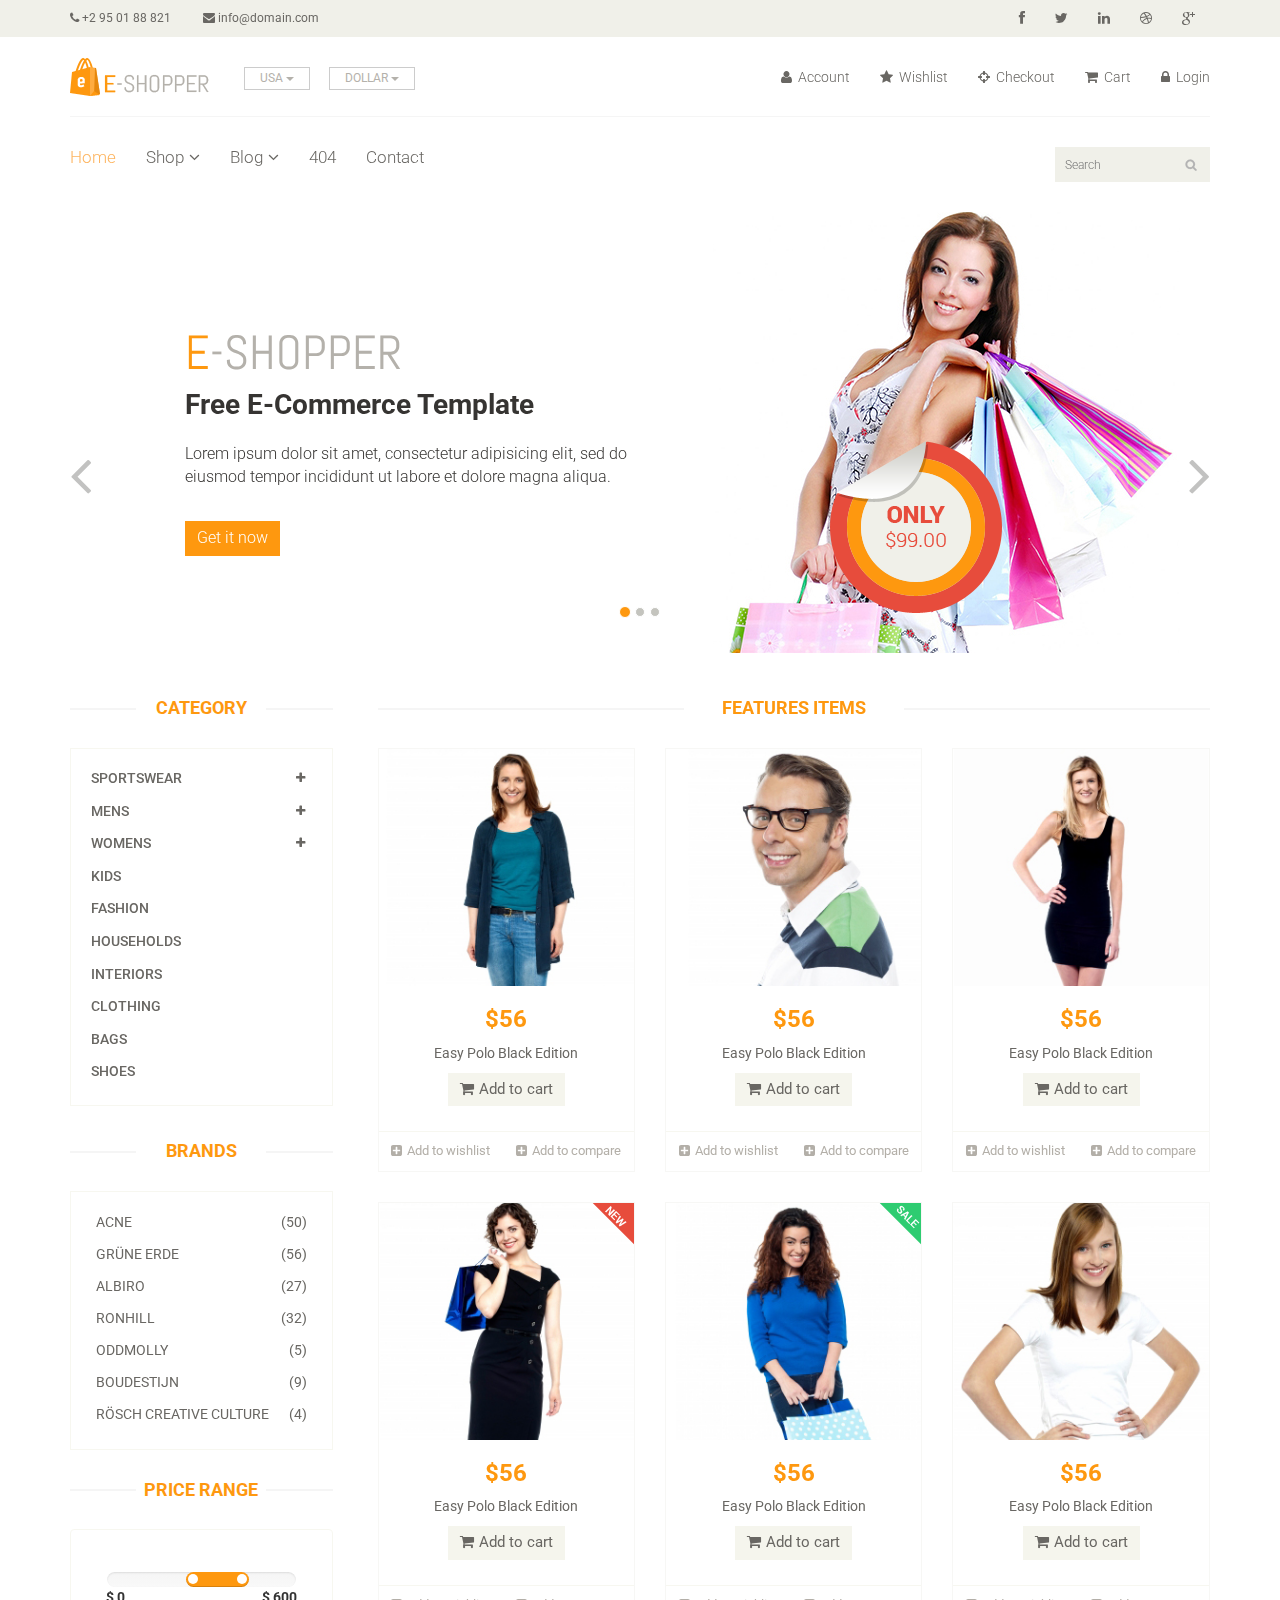
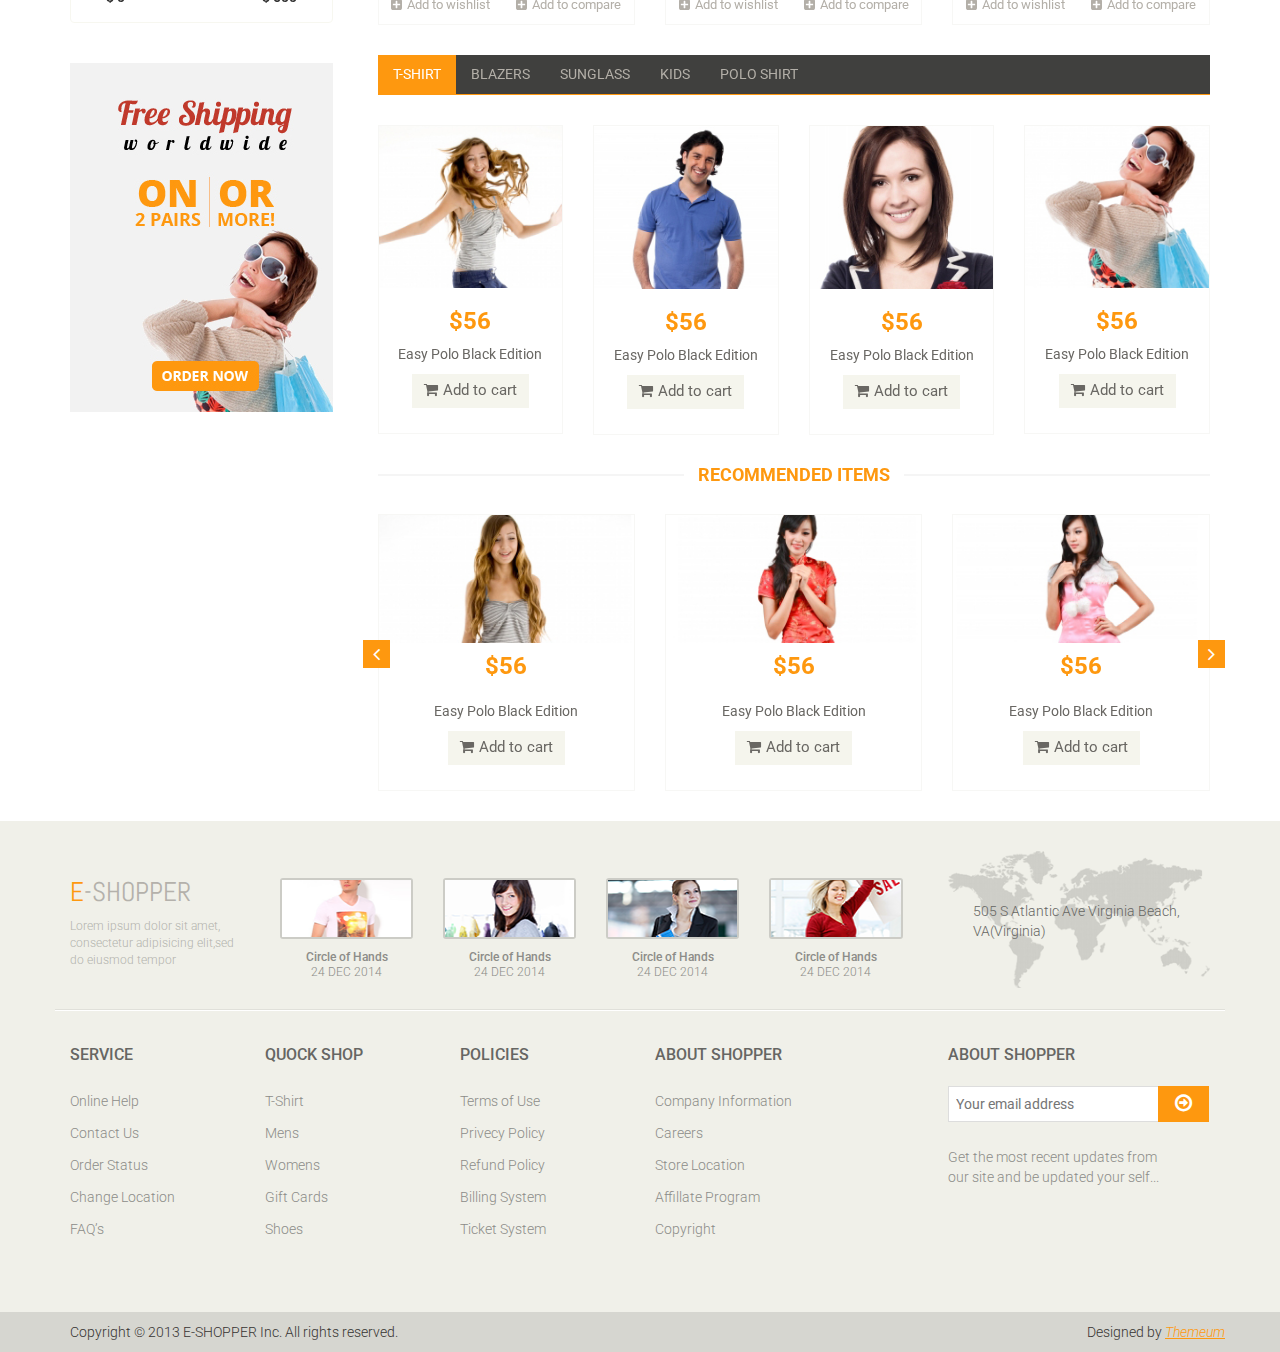
==== project/Eshopper/index.html @ 2b1c9c1a "Template added" ====
<!DOCTYPE html>
<html lang="en">
<head>
    <meta charset="utf-8">
    <meta name="viewport" content="width=device-width, initial-scale=1.0">
    <meta name="description" content="">
    <meta name="author" content="">
    <title>Home | E-Shopper</title>
    <link href="css/bootstrap.min.css" rel="stylesheet">
    <link href="css/font-awesome.min.css" rel="stylesheet">
    <link href="css/prettyPhoto.css" rel="stylesheet">
    <link href="css/price-range.css" rel="stylesheet">
    <link href="css/animate.css" rel="stylesheet">
	<link href="css/main.css" rel="stylesheet">
	<link href="css/responsive.css" rel="stylesheet">
    <!--[if lt IE 9]>
    <script src="js/html5shiv.js"></script>
    <script src="js/respond.min.js"></script>
    <![endif]-->       
    <link rel="shortcut icon" href="images/ico/favicon.ico">
    <link rel="apple-touch-icon-precomposed" sizes="144x144" href="images/ico/apple-touch-icon-144-precomposed.png">
    <link rel="apple-touch-icon-precomposed" sizes="114x114" href="images/ico/apple-touch-icon-114-precomposed.png">
    <link rel="apple-touch-icon-precomposed" sizes="72x72" href="images/ico/apple-touch-icon-72-precomposed.png">
    <link rel="apple-touch-icon-precomposed" href="images/ico/apple-touch-icon-57-precomposed.png">
</head><!--/head-->

<body>
	<header id="header"><!--header-->
		<div class="header_top"><!--header_top-->
			<div class="container">
				<div class="row">
					<div class="col-sm-6">
						<div class="contactinfo">
							<ul class="nav nav-pills">
								<li><a href="#"><i class="fa fa-phone"></i> +2 95 01 88 821</a></li>
								<li><a href="#"><i class="fa fa-envelope"></i> info@domain.com</a></li>
							</ul>
						</div>
					</div>
					<div class="col-sm-6">
						<div class="social-icons pull-right">
							<ul class="nav navbar-nav">
								<li><a href="#"><i class="fa fa-facebook"></i></a></li>
								<li><a href="#"><i class="fa fa-twitter"></i></a></li>
								<li><a href="#"><i class="fa fa-linkedin"></i></a></li>
								<li><a href="#"><i class="fa fa-dribbble"></i></a></li>
								<li><a href="#"><i class="fa fa-google-plus"></i></a></li>
							</ul>
						</div>
					</div>
				</div>
			</div>
		</div><!--/header_top-->
		
		<div class="header-middle"><!--header-middle-->
			<div class="container">
				<div class="row">
					<div class="col-sm-4">
						<div class="logo pull-left">
							<a href="index.html"><img src="images/home/logo.png" alt="" /></a>
						</div>
						<div class="btn-group pull-right">
							<div class="btn-group">
								<button type="button" class="btn btn-default dropdown-toggle usa" data-toggle="dropdown">
									USA
									<span class="caret"></span>
								</button>
								<ul class="dropdown-menu">
									<li><a href="#">Canada</a></li>
									<li><a href="#">UK</a></li>
								</ul>
							</div>
							
							<div class="btn-group">
								<button type="button" class="btn btn-default dropdown-toggle usa" data-toggle="dropdown">
									DOLLAR
									<span class="caret"></span>
								</button>
								<ul class="dropdown-menu">
									<li><a href="#">Canadian Dollar</a></li>
									<li><a href="#">Pound</a></li>
								</ul>
							</div>
						</div>
					</div>
					<div class="col-sm-8">
						<div class="shop-menu pull-right">
							<ul class="nav navbar-nav">
								<li><a href="#"><i class="fa fa-user"></i> Account</a></li>
								<li><a href="#"><i class="fa fa-star"></i> Wishlist</a></li>
								<li><a href="checkout.html"><i class="fa fa-crosshairs"></i> Checkout</a></li>
								<li><a href="cart.html"><i class="fa fa-shopping-cart"></i> Cart</a></li>
								<li><a href="login.html"><i class="fa fa-lock"></i> Login</a></li>
							</ul>
						</div>
					</div>
				</div>
			</div>
		</div><!--/header-middle-->
	
		<div class="header-bottom"><!--header-bottom-->
			<div class="container">
				<div class="row">
					<div class="col-sm-9">
						<div class="navbar-header">
							<button type="button" class="navbar-toggle" data-toggle="collapse" data-target=".navbar-collapse">
								<span class="sr-only">Toggle navigation</span>
								<span class="icon-bar"></span>
								<span class="icon-bar"></span>
								<span class="icon-bar"></span>
							</button>
						</div>
						<div class="mainmenu pull-left">
							<ul class="nav navbar-nav collapse navbar-collapse">
								<li><a href="index.html" class="active">Home</a></li>
								<li class="dropdown"><a href="#">Shop<i class="fa fa-angle-down"></i></a>
                                    <ul role="menu" class="sub-menu">
                                        <li><a href="shop.html">Products</a></li>
										<li><a href="product-details.html">Product Details</a></li> 
										<li><a href="checkout.html">Checkout</a></li> 
										<li><a href="cart.html">Cart</a></li> 
										<li><a href="login.html">Login</a></li> 
                                    </ul>
                                </li> 
								<li class="dropdown"><a href="#">Blog<i class="fa fa-angle-down"></i></a>
                                    <ul role="menu" class="sub-menu">
                                        <li><a href="blog.html">Blog List</a></li>
										<li><a href="blog-single.html">Blog Single</a></li>
                                    </ul>
                                </li> 
								<li><a href="404.html">404</a></li>
								<li><a href="contact-us.html">Contact</a></li>
							</ul>
						</div>
					</div>
					<div class="col-sm-3">
						<div class="search_box pull-right">
							<input type="text" placeholder="Search"/>
						</div>
					</div>
				</div>
			</div>
		</div><!--/header-bottom-->
	</header><!--/header-->
	
	<section id="slider"><!--slider-->
		<div class="container">
			<div class="row">
				<div class="col-sm-12">
					<div id="slider-carousel" class="carousel slide" data-ride="carousel">
						<ol class="carousel-indicators">
							<li data-target="#slider-carousel" data-slide-to="0" class="active"></li>
							<li data-target="#slider-carousel" data-slide-to="1"></li>
							<li data-target="#slider-carousel" data-slide-to="2"></li>
						</ol>
						
						<div class="carousel-inner">
							<div class="item active">
								<div class="col-sm-6">
									<h1><span>E</span>-SHOPPER</h1>
									<h2>Free E-Commerce Template</h2>
									<p>Lorem ipsum dolor sit amet, consectetur adipisicing elit, sed do eiusmod tempor incididunt ut labore et dolore magna aliqua. </p>
									<button type="button" class="btn btn-default get">Get it now</button>
								</div>
								<div class="col-sm-6">
									<img src="images/home/girl1.jpg" class="girl img-responsive" alt="" />
									<img src="images/home/pricing.png"  class="pricing" alt="" />
								</div>
							</div>
							<div class="item">
								<div class="col-sm-6">
									<h1><span>E</span>-SHOPPER</h1>
									<h2>100% Responsive Design</h2>
									<p>Lorem ipsum dolor sit amet, consectetur adipisicing elit, sed do eiusmod tempor incididunt ut labore et dolore magna aliqua. </p>
									<button type="button" class="btn btn-default get">Get it now</button>
								</div>
								<div class="col-sm-6">
									<img src="images/home/girl2.jpg" class="girl img-responsive" alt="" />
									<img src="images/home/pricing.png"  class="pricing" alt="" />
								</div>
							</div>
							
							<div class="item">
								<div class="col-sm-6">
									<h1><span>E</span>-SHOPPER</h1>
									<h2>Free Ecommerce Template</h2>
									<p>Lorem ipsum dolor sit amet, consectetur adipisicing elit, sed do eiusmod tempor incididunt ut labore et dolore magna aliqua. </p>
									<button type="button" class="btn btn-default get">Get it now</button>
								</div>
								<div class="col-sm-6">
									<img src="images/home/girl3.jpg" class="girl img-responsive" alt="" />
									<img src="images/home/pricing.png" class="pricing" alt="" />
								</div>
							</div>
							
						</div>
						
						<a href="#slider-carousel" class="left control-carousel hidden-xs" data-slide="prev">
							<i class="fa fa-angle-left"></i>
						</a>
						<a href="#slider-carousel" class="right control-carousel hidden-xs" data-slide="next">
							<i class="fa fa-angle-right"></i>
						</a>
					</div>
					
				</div>
			</div>
		</div>
	</section><!--/slider-->
	
	<section>
		<div class="container">
			<div class="row">
				<div class="col-sm-3">
					<div class="left-sidebar">
						<h2>Category</h2>
						<div class="panel-group category-products" id="accordian"><!--category-productsr-->
							<div class="panel panel-default">
								<div class="panel-heading">
									<h4 class="panel-title">
										<a data-toggle="collapse" data-parent="#accordian" href="#sportswear">
											<span class="badge pull-right"><i class="fa fa-plus"></i></span>
											Sportswear
										</a>
									</h4>
								</div>
								<div id="sportswear" class="panel-collapse collapse">
									<div class="panel-body">
										<ul>
											<li><a href="#">Nike </a></li>
											<li><a href="#">Under Armour </a></li>
											<li><a href="#">Adidas </a></li>
											<li><a href="#">Puma</a></li>
											<li><a href="#">ASICS </a></li>
										</ul>
									</div>
								</div>
							</div>
							<div class="panel panel-default">
								<div class="panel-heading">
									<h4 class="panel-title">
										<a data-toggle="collapse" data-parent="#accordian" href="#mens">
											<span class="badge pull-right"><i class="fa fa-plus"></i></span>
											Mens
										</a>
									</h4>
								</div>
								<div id="mens" class="panel-collapse collapse">
									<div class="panel-body">
										<ul>
											<li><a href="#">Fendi</a></li>
											<li><a href="#">Guess</a></li>
											<li><a href="#">Valentino</a></li>
											<li><a href="#">Dior</a></li>
											<li><a href="#">Versace</a></li>
											<li><a href="#">Armani</a></li>
											<li><a href="#">Prada</a></li>
											<li><a href="#">Dolce and Gabbana</a></li>
											<li><a href="#">Chanel</a></li>
											<li><a href="#">Gucci</a></li>
										</ul>
									</div>
								</div>
							</div>
							
							<div class="panel panel-default">
								<div class="panel-heading">
									<h4 class="panel-title">
										<a data-toggle="collapse" data-parent="#accordian" href="#womens">
											<span class="badge pull-right"><i class="fa fa-plus"></i></span>
											Womens
										</a>
									</h4>
								</div>
								<div id="womens" class="panel-collapse collapse">
									<div class="panel-body">
										<ul>
											<li><a href="#">Fendi</a></li>
											<li><a href="#">Guess</a></li>
											<li><a href="#">Valentino</a></li>
											<li><a href="#">Dior</a></li>
											<li><a href="#">Versace</a></li>
										</ul>
									</div>
								</div>
							</div>
							<div class="panel panel-default">
								<div class="panel-heading">
									<h4 class="panel-title"><a href="#">Kids</a></h4>
								</div>
							</div>
							<div class="panel panel-default">
								<div class="panel-heading">
									<h4 class="panel-title"><a href="#">Fashion</a></h4>
								</div>
							</div>
							<div class="panel panel-default">
								<div class="panel-heading">
									<h4 class="panel-title"><a href="#">Households</a></h4>
								</div>
							</div>
							<div class="panel panel-default">
								<div class="panel-heading">
									<h4 class="panel-title"><a href="#">Interiors</a></h4>
								</div>
							</div>
							<div class="panel panel-default">
								<div class="panel-heading">
									<h4 class="panel-title"><a href="#">Clothing</a></h4>
								</div>
							</div>
							<div class="panel panel-default">
								<div class="panel-heading">
									<h4 class="panel-title"><a href="#">Bags</a></h4>
								</div>
							</div>
							<div class="panel panel-default">
								<div class="panel-heading">
									<h4 class="panel-title"><a href="#">Shoes</a></h4>
								</div>
							</div>
						</div><!--/category-products-->
					
						<div class="brands_products"><!--brands_products-->
							<h2>Brands</h2>
							<div class="brands-name">
								<ul class="nav nav-pills nav-stacked">
									<li><a href="#"> <span class="pull-right">(50)</span>Acne</a></li>
									<li><a href="#"> <span class="pull-right">(56)</span>Grüne Erde</a></li>
									<li><a href="#"> <span class="pull-right">(27)</span>Albiro</a></li>
									<li><a href="#"> <span class="pull-right">(32)</span>Ronhill</a></li>
									<li><a href="#"> <span class="pull-right">(5)</span>Oddmolly</a></li>
									<li><a href="#"> <span class="pull-right">(9)</span>Boudestijn</a></li>
									<li><a href="#"> <span class="pull-right">(4)</span>Rösch creative culture</a></li>
								</ul>
							</div>
						</div><!--/brands_products-->
						
						<div class="price-range"><!--price-range-->
							<h2>Price Range</h2>
							<div class="well text-center">
								 <input type="text" class="span2" value="" data-slider-min="0" data-slider-max="600" data-slider-step="5" data-slider-value="[250,450]" id="sl2" ><br />
								 <b class="pull-left">$ 0</b> <b class="pull-right">$ 600</b>
							</div>
						</div><!--/price-range-->
						
						<div class="shipping text-center"><!--shipping-->
							<img src="images/home/shipping.jpg" alt="" />
						</div><!--/shipping-->
					
					</div>
				</div>
				
				<div class="col-sm-9 padding-right">
					<div class="features_items"><!--features_items-->
						<h2 class="title text-center">Features Items</h2>
						<div class="col-sm-4">
							<div class="product-image-wrapper">
								<div class="single-products">
										<div class="productinfo text-center">
											<img src="images/home/product1.jpg" alt="" />
											<h2>$56</h2>
											<p>Easy Polo Black Edition</p>
											<a href="#" class="btn btn-default add-to-cart"><i class="fa fa-shopping-cart"></i>Add to cart</a>
										</div>
										<div class="product-overlay">
											<div class="overlay-content">
												<h2>$56</h2>
												<p>Easy Polo Black Edition</p>
												<a href="#" class="btn btn-default add-to-cart"><i class="fa fa-shopping-cart"></i>Add to cart</a>
											</div>
										</div>
								</div>
								<div class="choose">
									<ul class="nav nav-pills nav-justified">
										<li><a href="#"><i class="fa fa-plus-square"></i>Add to wishlist</a></li>
										<li><a href="#"><i class="fa fa-plus-square"></i>Add to compare</a></li>
									</ul>
								</div>
							</div>
						</div>
						<div class="col-sm-4">
							<div class="product-image-wrapper">
								<div class="single-products">
									<div class="productinfo text-center">
										<img src="images/home/product2.jpg" alt="" />
										<h2>$56</h2>
										<p>Easy Polo Black Edition</p>
										<a href="#" class="btn btn-default add-to-cart"><i class="fa fa-shopping-cart"></i>Add to cart</a>
									</div>
									<div class="product-overlay">
										<div class="overlay-content">
											<h2>$56</h2>
											<p>Easy Polo Black Edition</p>
											<a href="#" class="btn btn-default add-to-cart"><i class="fa fa-shopping-cart"></i>Add to cart</a>
										</div>
									</div>
								</div>
								<div class="choose">
									<ul class="nav nav-pills nav-justified">
										<li><a href="#"><i class="fa fa-plus-square"></i>Add to wishlist</a></li>
										<li><a href="#"><i class="fa fa-plus-square"></i>Add to compare</a></li>
									</ul>
								</div>
							</div>
						</div>
						<div class="col-sm-4">
							<div class="product-image-wrapper">
								<div class="single-products">
									<div class="productinfo text-center">
										<img src="images/home/product3.jpg" alt="" />
										<h2>$56</h2>
										<p>Easy Polo Black Edition</p>
										<a href="#" class="btn btn-default add-to-cart"><i class="fa fa-shopping-cart"></i>Add to cart</a>
									</div>
									<div class="product-overlay">
										<div class="overlay-content">
											<h2>$56</h2>
											<p>Easy Polo Black Edition</p>
											<a href="#" class="btn btn-default add-to-cart"><i class="fa fa-shopping-cart"></i>Add to cart</a>
										</div>
									</div>
								</div>
								<div class="choose">
									<ul class="nav nav-pills nav-justified">
										<li><a href="#"><i class="fa fa-plus-square"></i>Add to wishlist</a></li>
										<li><a href="#"><i class="fa fa-plus-square"></i>Add to compare</a></li>
									</ul>
								</div>
							</div>
						</div>
						<div class="col-sm-4">
							<div class="product-image-wrapper">
								<div class="single-products">
									<div class="productinfo text-center">
										<img src="images/home/product4.jpg" alt="" />
										<h2>$56</h2>
										<p>Easy Polo Black Edition</p>
										<a href="#" class="btn btn-default add-to-cart"><i class="fa fa-shopping-cart"></i>Add to cart</a>
									</div>
									<div class="product-overlay">
										<div class="overlay-content">
											<h2>$56</h2>
											<p>Easy Polo Black Edition</p>
											<a href="#" class="btn btn-default add-to-cart"><i class="fa fa-shopping-cart"></i>Add to cart</a>
										</div>
									</div>
									<img src="images/home/new.png" class="new" alt="" />
								</div>
								<div class="choose">
									<ul class="nav nav-pills nav-justified">
										<li><a href="#"><i class="fa fa-plus-square"></i>Add to wishlist</a></li>
										<li><a href="#"><i class="fa fa-plus-square"></i>Add to compare</a></li>
									</ul>
								</div>
							</div>
						</div>
						<div class="col-sm-4">
							<div class="product-image-wrapper">
								<div class="single-products">
									<div class="productinfo text-center">
										<img src="images/home/product5.jpg" alt="" />
										<h2>$56</h2>
										<p>Easy Polo Black Edition</p>
										<a href="#" class="btn btn-default add-to-cart"><i class="fa fa-shopping-cart"></i>Add to cart</a>
									</div>
									<div class="product-overlay">
										<div class="overlay-content">
											<h2>$56</h2>
											<p>Easy Polo Black Edition</p>
											<a href="#" class="btn btn-default add-to-cart"><i class="fa fa-shopping-cart"></i>Add to cart</a>
										</div>
									</div>
									<img src="images/home/sale.png" class="new" alt="" />
								</div>
								<div class="choose">
									<ul class="nav nav-pills nav-justified">
										<li><a href="#"><i class="fa fa-plus-square"></i>Add to wishlist</a></li>
										<li><a href="#"><i class="fa fa-plus-square"></i>Add to compare</a></li>
									</ul>
								</div>
							</div>
						</div>
						<div class="col-sm-4">
							<div class="product-image-wrapper">
								<div class="single-products">
									<div class="productinfo text-center">
										<img src="images/home/product6.jpg" alt="" />
										<h2>$56</h2>
										<p>Easy Polo Black Edition</p>
										<a href="#" class="btn btn-default add-to-cart"><i class="fa fa-shopping-cart"></i>Add to cart</a>
									</div>
									<div class="product-overlay">
										<div class="overlay-content">
											<h2>$56</h2>
											<p>Easy Polo Black Edition</p>
											<a href="#" class="btn btn-default add-to-cart"><i class="fa fa-shopping-cart"></i>Add to cart</a>
										</div>
									</div>
								</div>
								<div class="choose">
									<ul class="nav nav-pills nav-justified">
										<li><a href="#"><i class="fa fa-plus-square"></i>Add to wishlist</a></li>
										<li><a href="#"><i class="fa fa-plus-square"></i>Add to compare</a></li>
									</ul>
								</div>
							</div>
						</div>
						
					</div><!--features_items-->
					
					<div class="category-tab"><!--category-tab-->
						<div class="col-sm-12">
							<ul class="nav nav-tabs">
								<li class="active"><a href="#tshirt" data-toggle="tab">T-Shirt</a></li>
								<li><a href="#blazers" data-toggle="tab">Blazers</a></li>
								<li><a href="#sunglass" data-toggle="tab">Sunglass</a></li>
								<li><a href="#kids" data-toggle="tab">Kids</a></li>
								<li><a href="#poloshirt" data-toggle="tab">Polo shirt</a></li>
							</ul>
						</div>
						<div class="tab-content">
							<div class="tab-pane fade active in" id="tshirt" >
								<div class="col-sm-3">
									<div class="product-image-wrapper">
										<div class="single-products">
											<div class="productinfo text-center">
												<img src="images/home/gallery1.jpg" alt="" />
												<h2>$56</h2>
												<p>Easy Polo Black Edition</p>
												<a href="#" class="btn btn-default add-to-cart"><i class="fa fa-shopping-cart"></i>Add to cart</a>
											</div>
											
										</div>
									</div>
								</div>
								<div class="col-sm-3">
									<div class="product-image-wrapper">
										<div class="single-products">
											<div class="productinfo text-center">
												<img src="images/home/gallery2.jpg" alt="" />
												<h2>$56</h2>
												<p>Easy Polo Black Edition</p>
												<a href="#" class="btn btn-default add-to-cart"><i class="fa fa-shopping-cart"></i>Add to cart</a>
											</div>
											
										</div>
									</div>
								</div>
								<div class="col-sm-3">
									<div class="product-image-wrapper">
										<div class="single-products">
											<div class="productinfo text-center">
												<img src="images/home/gallery3.jpg" alt="" />
												<h2>$56</h2>
												<p>Easy Polo Black Edition</p>
												<a href="#" class="btn btn-default add-to-cart"><i class="fa fa-shopping-cart"></i>Add to cart</a>
											</div>
											
										</div>
									</div>
								</div>
								<div class="col-sm-3">
									<div class="product-image-wrapper">
										<div class="single-products">
											<div class="productinfo text-center">
												<img src="images/home/gallery4.jpg" alt="" />
												<h2>$56</h2>
												<p>Easy Polo Black Edition</p>
												<a href="#" class="btn btn-default add-to-cart"><i class="fa fa-shopping-cart"></i>Add to cart</a>
											</div>
											
										</div>
									</div>
								</div>
							</div>
							
							<div class="tab-pane fade" id="blazers" >
								<div class="col-sm-3">
									<div class="product-image-wrapper">
										<div class="single-products">
											<div class="productinfo text-center">
												<img src="images/home/gallery4.jpg" alt="" />
												<h2>$56</h2>
												<p>Easy Polo Black Edition</p>
												<a href="#" class="btn btn-default add-to-cart"><i class="fa fa-shopping-cart"></i>Add to cart</a>
											</div>
											
										</div>
									</div>
								</div>
								<div class="col-sm-3">
									<div class="product-image-wrapper">
										<div class="single-products">
											<div class="productinfo text-center">
												<img src="images/home/gallery3.jpg" alt="" />
												<h2>$56</h2>
												<p>Easy Polo Black Edition</p>
												<a href="#" class="btn btn-default add-to-cart"><i class="fa fa-shopping-cart"></i>Add to cart</a>
											</div>
											
										</div>
									</div>
								</div>
								<div class="col-sm-3">
									<div class="product-image-wrapper">
										<div class="single-products">
											<div class="productinfo text-center">
												<img src="images/home/gallery2.jpg" alt="" />
												<h2>$56</h2>
												<p>Easy Polo Black Edition</p>
												<a href="#" class="btn btn-default add-to-cart"><i class="fa fa-shopping-cart"></i>Add to cart</a>
											</div>
											
										</div>
									</div>
								</div>
								<div class="col-sm-3">
									<div class="product-image-wrapper">
										<div class="single-products">
											<div class="productinfo text-center">
												<img src="images/home/gallery1.jpg" alt="" />
												<h2>$56</h2>
												<p>Easy Polo Black Edition</p>
												<a href="#" class="btn btn-default add-to-cart"><i class="fa fa-shopping-cart"></i>Add to cart</a>
											</div>
											
										</div>
									</div>
								</div>
							</div>
							
							<div class="tab-pane fade" id="sunglass" >
								<div class="col-sm-3">
									<div class="product-image-wrapper">
										<div class="single-products">
											<div class="productinfo text-center">
												<img src="images/home/gallery3.jpg" alt="" />
												<h2>$56</h2>
												<p>Easy Polo Black Edition</p>
												<a href="#" class="btn btn-default add-to-cart"><i class="fa fa-shopping-cart"></i>Add to cart</a>
											</div>
											
										</div>
									</div>
								</div>
								<div class="col-sm-3">
									<div class="product-image-wrapper">
										<div class="single-products">
											<div class="productinfo text-center">
												<img src="images/home/gallery4.jpg" alt="" />
												<h2>$56</h2>
												<p>Easy Polo Black Edition</p>
												<a href="#" class="btn btn-default add-to-cart"><i class="fa fa-shopping-cart"></i>Add to cart</a>
											</div>
											
										</div>
									</div>
								</div>
								<div class="col-sm-3">
									<div class="product-image-wrapper">
										<div class="single-products">
											<div class="productinfo text-center">
												<img src="images/home/gallery1.jpg" alt="" />
												<h2>$56</h2>
												<p>Easy Polo Black Edition</p>
												<a href="#" class="btn btn-default add-to-cart"><i class="fa fa-shopping-cart"></i>Add to cart</a>
											</div>
											
										</div>
									</div>
								</div>
								<div class="col-sm-3">
									<div class="product-image-wrapper">
										<div class="single-products">
											<div class="productinfo text-center">
												<img src="images/home/gallery2.jpg" alt="" />
												<h2>$56</h2>
												<p>Easy Polo Black Edition</p>
												<a href="#" class="btn btn-default add-to-cart"><i class="fa fa-shopping-cart"></i>Add to cart</a>
											</div>
											
										</div>
									</div>
								</div>
							</div>
							
							<div class="tab-pane fade" id="kids" >
								<div class="col-sm-3">
									<div class="product-image-wrapper">
										<div class="single-products">
											<div class="productinfo text-center">
												<img src="images/home/gallery1.jpg" alt="" />
												<h2>$56</h2>
												<p>Easy Polo Black Edition</p>
												<a href="#" class="btn btn-default add-to-cart"><i class="fa fa-shopping-cart"></i>Add to cart</a>
											</div>
											
										</div>
									</div>
								</div>
								<div class="col-sm-3">
									<div class="product-image-wrapper">
										<div class="single-products">
											<div class="productinfo text-center">
												<img src="images/home/gallery2.jpg" alt="" />
												<h2>$56</h2>
												<p>Easy Polo Black Edition</p>
												<a href="#" class="btn btn-default add-to-cart"><i class="fa fa-shopping-cart"></i>Add to cart</a>
											</div>
											
										</div>
									</div>
								</div>
								<div class="col-sm-3">
									<div class="product-image-wrapper">
										<div class="single-products">
											<div class="productinfo text-center">
												<img src="images/home/gallery3.jpg" alt="" />
												<h2>$56</h2>
												<p>Easy Polo Black Edition</p>
												<a href="#" class="btn btn-default add-to-cart"><i class="fa fa-shopping-cart"></i>Add to cart</a>
											</div>
											
										</div>
									</div>
								</div>
								<div class="col-sm-3">
									<div class="product-image-wrapper">
										<div class="single-products">
											<div class="productinfo text-center">
												<img src="images/home/gallery4.jpg" alt="" />
												<h2>$56</h2>
												<p>Easy Polo Black Edition</p>
												<a href="#" class="btn btn-default add-to-cart"><i class="fa fa-shopping-cart"></i>Add to cart</a>
											</div>
											
										</div>
									</div>
								</div>
							</div>
							
							<div class="tab-pane fade" id="poloshirt" >
								<div class="col-sm-3">
									<div class="product-image-wrapper">
										<div class="single-products">
											<div class="productinfo text-center">
												<img src="images/home/gallery2.jpg" alt="" />
												<h2>$56</h2>
												<p>Easy Polo Black Edition</p>
												<a href="#" class="btn btn-default add-to-cart"><i class="fa fa-shopping-cart"></i>Add to cart</a>
											</div>
											
										</div>
									</div>
								</div>
								<div class="col-sm-3">
									<div class="product-image-wrapper">
										<div class="single-products">
											<div class="productinfo text-center">
												<img src="images/home/gallery4.jpg" alt="" />
												<h2>$56</h2>
												<p>Easy Polo Black Edition</p>
												<a href="#" class="btn btn-default add-to-cart"><i class="fa fa-shopping-cart"></i>Add to cart</a>
											</div>
											
										</div>
									</div>
								</div>
								<div class="col-sm-3">
									<div class="product-image-wrapper">
										<div class="single-products">
											<div class="productinfo text-center">
												<img src="images/home/gallery3.jpg" alt="" />
												<h2>$56</h2>
												<p>Easy Polo Black Edition</p>
												<a href="#" class="btn btn-default add-to-cart"><i class="fa fa-shopping-cart"></i>Add to cart</a>
											</div>
											
										</div>
									</div>
								</div>
								<div class="col-sm-3">
									<div class="product-image-wrapper">
										<div class="single-products">
											<div class="productinfo text-center">
												<img src="images/home/gallery1.jpg" alt="" />
												<h2>$56</h2>
												<p>Easy Polo Black Edition</p>
												<a href="#" class="btn btn-default add-to-cart"><i class="fa fa-shopping-cart"></i>Add to cart</a>
											</div>
											
										</div>
									</div>
								</div>
							</div>
						</div>
					</div><!--/category-tab-->
					
					<div class="recommended_items"><!--recommended_items-->
						<h2 class="title text-center">recommended items</h2>
						
						<div id="recommended-item-carousel" class="carousel slide" data-ride="carousel">
							<div class="carousel-inner">
								<div class="item active">	
									<div class="col-sm-4">
										<div class="product-image-wrapper">
											<div class="single-products">
												<div class="productinfo text-center">
													<img src="images/home/recommend1.jpg" alt="" />
													<h2>$56</h2>
													<p>Easy Polo Black Edition</p>
													<a href="#" class="btn btn-default add-to-cart"><i class="fa fa-shopping-cart"></i>Add to cart</a>
												</div>
												
											</div>
										</div>
									</div>
									<div class="col-sm-4">
										<div class="product-image-wrapper">
											<div class="single-products">
												<div class="productinfo text-center">
													<img src="images/home/recommend2.jpg" alt="" />
													<h2>$56</h2>
													<p>Easy Polo Black Edition</p>
													<a href="#" class="btn btn-default add-to-cart"><i class="fa fa-shopping-cart"></i>Add to cart</a>
												</div>
												
											</div>
										</div>
									</div>
									<div class="col-sm-4">
										<div class="product-image-wrapper">
											<div class="single-products">
												<div class="productinfo text-center">
													<img src="images/home/recommend3.jpg" alt="" />
													<h2>$56</h2>
													<p>Easy Polo Black Edition</p>
													<a href="#" class="btn btn-default add-to-cart"><i class="fa fa-shopping-cart"></i>Add to cart</a>
												</div>
												
											</div>
										</div>
									</div>
								</div>
								<div class="item">	
									<div class="col-sm-4">
										<div class="product-image-wrapper">
											<div class="single-products">
												<div class="productinfo text-center">
													<img src="images/home/recommend1.jpg" alt="" />
													<h2>$56</h2>
													<p>Easy Polo Black Edition</p>
													<a href="#" class="btn btn-default add-to-cart"><i class="fa fa-shopping-cart"></i>Add to cart</a>
												</div>
												
											</div>
										</div>
									</div>
									<div class="col-sm-4">
										<div class="product-image-wrapper">
											<div class="single-products">
												<div class="productinfo text-center">
													<img src="images/home/recommend2.jpg" alt="" />
													<h2>$56</h2>
													<p>Easy Polo Black Edition</p>
													<a href="#" class="btn btn-default add-to-cart"><i class="fa fa-shopping-cart"></i>Add to cart</a>
												</div>
												
											</div>
										</div>
									</div>
									<div class="col-sm-4">
										<div class="product-image-wrapper">
											<div class="single-products">
												<div class="productinfo text-center">
													<img src="images/home/recommend3.jpg" alt="" />
													<h2>$56</h2>
													<p>Easy Polo Black Edition</p>
													<a href="#" class="btn btn-default add-to-cart"><i class="fa fa-shopping-cart"></i>Add to cart</a>
												</div>
												
											</div>
										</div>
									</div>
								</div>
							</div>
							 <a class="left recommended-item-control" href="#recommended-item-carousel" data-slide="prev">
								<i class="fa fa-angle-left"></i>
							  </a>
							  <a class="right recommended-item-control" href="#recommended-item-carousel" data-slide="next">
								<i class="fa fa-angle-right"></i>
							  </a>			
						</div>
					</div><!--/recommended_items-->
					
				</div>
			</div>
		</div>
	</section>
	
	<footer id="footer"><!--Footer-->
		<div class="footer-top">
			<div class="container">
				<div class="row">
					<div class="col-sm-2">
						<div class="companyinfo">
							<h2><span>e</span>-shopper</h2>
							<p>Lorem ipsum dolor sit amet, consectetur adipisicing elit,sed do eiusmod tempor</p>
						</div>
					</div>
					<div class="col-sm-7">
						<div class="col-sm-3">
							<div class="video-gallery text-center">
								<a href="#">
									<div class="iframe-img">
										<img src="images/home/iframe1.png" alt="" />
									</div>
									<div class="overlay-icon">
										<i class="fa fa-play-circle-o"></i>
									</div>
								</a>
								<p>Circle of Hands</p>
								<h2>24 DEC 2014</h2>
							</div>
						</div>
						
						<div class="col-sm-3">
							<div class="video-gallery text-center">
								<a href="#">
									<div class="iframe-img">
										<img src="images/home/iframe2.png" alt="" />
									</div>
									<div class="overlay-icon">
										<i class="fa fa-play-circle-o"></i>
									</div>
								</a>
								<p>Circle of Hands</p>
								<h2>24 DEC 2014</h2>
							</div>
						</div>
						
						<div class="col-sm-3">
							<div class="video-gallery text-center">
								<a href="#">
									<div class="iframe-img">
										<img src="images/home/iframe3.png" alt="" />
									</div>
									<div class="overlay-icon">
										<i class="fa fa-play-circle-o"></i>
									</div>
								</a>
								<p>Circle of Hands</p>
								<h2>24 DEC 2014</h2>
							</div>
						</div>
						
						<div class="col-sm-3">
							<div class="video-gallery text-center">
								<a href="#">
									<div class="iframe-img">
										<img src="images/home/iframe4.png" alt="" />
									</div>
									<div class="overlay-icon">
										<i class="fa fa-play-circle-o"></i>
									</div>
								</a>
								<p>Circle of Hands</p>
								<h2>24 DEC 2014</h2>
							</div>
						</div>
					</div>
					<div class="col-sm-3">
						<div class="address">
							<img src="images/home/map.png" alt="" />
							<p>505 S Atlantic Ave Virginia Beach, VA(Virginia)</p>
						</div>
					</div>
				</div>
			</div>
		</div>
		
		<div class="footer-widget">
			<div class="container">
				<div class="row">
					<div class="col-sm-2">
						<div class="single-widget">
							<h2>Service</h2>
							<ul class="nav nav-pills nav-stacked">
								<li><a href="#">Online Help</a></li>
								<li><a href="#">Contact Us</a></li>
								<li><a href="#">Order Status</a></li>
								<li><a href="#">Change Location</a></li>
								<li><a href="#">FAQ’s</a></li>
							</ul>
						</div>
					</div>
					<div class="col-sm-2">
						<div class="single-widget">
							<h2>Quock Shop</h2>
							<ul class="nav nav-pills nav-stacked">
								<li><a href="#">T-Shirt</a></li>
								<li><a href="#">Mens</a></li>
								<li><a href="#">Womens</a></li>
								<li><a href="#">Gift Cards</a></li>
								<li><a href="#">Shoes</a></li>
							</ul>
						</div>
					</div>
					<div class="col-sm-2">
						<div class="single-widget">
							<h2>Policies</h2>
							<ul class="nav nav-pills nav-stacked">
								<li><a href="#">Terms of Use</a></li>
								<li><a href="#">Privecy Policy</a></li>
								<li><a href="#">Refund Policy</a></li>
								<li><a href="#">Billing System</a></li>
								<li><a href="#">Ticket System</a></li>
							</ul>
						</div>
					</div>
					<div class="col-sm-2">
						<div class="single-widget">
							<h2>About Shopper</h2>
							<ul class="nav nav-pills nav-stacked">
								<li><a href="#">Company Information</a></li>
								<li><a href="#">Careers</a></li>
								<li><a href="#">Store Location</a></li>
								<li><a href="#">Affillate Program</a></li>
								<li><a href="#">Copyright</a></li>
							</ul>
						</div>
					</div>
					<div class="col-sm-3 col-sm-offset-1">
						<div class="single-widget">
							<h2>About Shopper</h2>
							<form action="#" class="searchform">
								<input type="text" placeholder="Your email address" />
								<button type="submit" class="btn btn-default"><i class="fa fa-arrow-circle-o-right"></i></button>
								<p>Get the most recent updates from <br />our site and be updated your self...</p>
							</form>
						</div>
					</div>
					
				</div>
			</div>
		</div>
		
		<div class="footer-bottom">
			<div class="container">
				<div class="row">
					<p class="pull-left">Copyright © 2013 E-SHOPPER Inc. All rights reserved.</p>
					<p class="pull-right">Designed by <span><a target="_blank" href="http://www.themeum.com">Themeum</a></span></p>
				</div>
			</div>
		</div>
		
	</footer><!--/Footer-->
	

  
    <script src="js/jquery.js"></script>
	<script src="js/bootstrap.min.js"></script>
	<script src="js/jquery.scrollUp.min.js"></script>
	<script src="js/price-range.js"></script>
    <script src="js/jquery.prettyPhoto.js"></script>
    <script src="js/main.js"></script>
</body>
</html>
---- project/Eshopper/css/prettyPhoto.css ----
div.pp_default .pp_top,div.pp_default .pp_top .pp_middle,div.pp_default .pp_top .pp_left,div.pp_default .pp_top .pp_right,div.pp_default .pp_bottom,div.pp_default .pp_bottom .pp_left,div.pp_default .pp_bottom .pp_middle,div.pp_default .pp_bottom .pp_right{height:13px}
div.pp_default .pp_top .pp_left{background:url(../images/prettyPhoto/default/sprite.png) -78px -93px no-repeat}
div.pp_default .pp_top .pp_middle{background:url(../images/prettyPhoto/default/sprite_x.png) top left repeat-x}
div.pp_default .pp_top .pp_right{background:url(../images/prettyPhoto/default/sprite.png) -112px -93px no-repeat}
div.pp_default .pp_content .ppt{color:#f8f8f8}
div.pp_default .pp_content_container .pp_left{background:url(../images/prettyPhoto/default/sprite_y.png) -7px 0 repeat-y;padding-left:13px}
div.pp_default .pp_content_container .pp_right{background:url(../images/prettyPhoto/default/sprite_y.png) top right repeat-y;padding-right:13px}
div.pp_default .pp_next:hover{background:url(../images/prettyPhoto/default/sprite_next.png) center right no-repeat;cursor:pointer}
div.pp_default .pp_previous:hover{background:url(../images/prettyPhoto/default/sprite_prev.png) center left no-repeat;cursor:pointer}
div.pp_default .pp_expand{background:url(../images/prettyPhoto/default/sprite.png) 0 -29px no-repeat;cursor:pointer;width:28px;height:28px}
div.pp_default .pp_expand:hover{background:url(../images/prettyPhoto/default/sprite.png) 0 -56px no-repeat;cursor:pointer}
div.pp_default .pp_contract{background:url(../images/prettyPhoto/default/sprite.png) 0 -84px no-repeat;cursor:pointer;width:28px;height:28px}
div.pp_default .pp_contract:hover{background:url(../images/prettyPhoto/default/sprite.png) 0 -113px no-repeat;cursor:pointer}
div.pp_default .pp_close{width:30px;height:30px;background:url(../images/prettyPhoto/default/sprite.png) 2px 1px no-repeat;cursor:pointer}
div.pp_default .pp_gallery ul li a{background:url(../images/prettyPhoto/default/default_thumb.png) center center #f8f8f8;border:1px solid #aaa}
div.pp_default .pp_social{margin-top:7px}
div.pp_default .pp_gallery a.pp_arrow_previous,div.pp_default .pp_gallery a.pp_arrow_next{position:static;left:auto}
div.pp_default .pp_nav .pp_play,div.pp_default .pp_nav .pp_pause{background:url(../images/prettyPhoto/default/sprite.png) -51px 1px no-repeat;height:30px;width:30px}
div.pp_default .pp_nav .pp_pause{background-position:-51px -29px}
div.pp_default a.pp_arrow_previous,div.pp_default a.pp_arrow_next{background:url(../images/prettyPhoto/default/sprite.png) -31px -3px no-repeat;height:20px;width:20px;margin:4px 0 0}
div.pp_default a.pp_arrow_next{left:52px;background-position:-82px -3px}
div.pp_default .pp_content_container .pp_details{margin-top:5px}
div.pp_default .pp_nav{clear:none;height:30px;width:110px;position:relative}
div.pp_default .pp_nav .currentTextHolder{font-family:Georgia;font-style:italic;color:#999;font-size:11px;left:75px;line-height:25px;position:absolute;top:2px;margin:0;padding:0 0 0 10px}
div.pp_default .pp_close:hover,div.pp_default .pp_nav .pp_play:hover,div.pp_default .pp_nav .pp_pause:hover,div.pp_default .pp_arrow_next:hover,div.pp_default .pp_arrow_previous:hover{opacity:0.7}
div.pp_default .pp_description{font-size:11px;font-weight:700;line-height:14px;margin:5px 50px 5px 0}
div.pp_default .pp_bottom .pp_left{background:url(../images/prettyPhoto/default/sprite.png) -78px -127px no-repeat}
div.pp_default .pp_bottom .pp_middle{background:url(../images/prettyPhoto/default/sprite_x.png) bottom left repeat-x}
div.pp_default .pp_bottom .pp_right{background:url(../images/prettyPhoto/default/sprite.png) -112px -127px no-repeat}
div.pp_default .pp_loaderIcon{background:url(../images/prettyPhoto/default/loader.gif) center center no-repeat}
div.light_rounded .pp_top .pp_left{background:url(../images/prettyPhoto/light_rounded/sprite.png) -88px -53px no-repeat}
div.light_rounded .pp_top .pp_right{background:url(../images/prettyPhoto/light_rounded/sprite.png) -110px -53px no-repeat}
div.light_rounded .pp_next:hover{background:url(../images/prettyPhoto/light_rounded/btnNext.png) center right no-repeat;cursor:pointer}
div.light_rounded .pp_previous:hover{background:url(../images/prettyPhoto/light_rounded/btnPrevious.png) center left no-repeat;cursor:pointer}
div.light_rounded .pp_expand{background:url(../images/prettyPhoto/light_rounded/sprite.png) -31px -26px no-repeat;cursor:pointer}
div.light_rounded .pp_expand:hover{background:url(../images/prettyPhoto/light_rounded/sprite.png) -31px -47px no-repeat;cursor:pointer}
div.light_rounded .pp_contract{background:url(../images/prettyPhoto/light_rounded/sprite.png) 0 -26px no-repeat;cursor:pointer}
div.light_rounded .pp_contract:hover{background:url(../images/prettyPhoto/light_rounded/sprite.png) 0 -47px no-repeat;cursor:pointer}
div.light_rounded .pp_close{width:75px;height:22px;background:url(../images/prettyPhoto/light_rounded/sprite.png) -1px -1px no-repeat;cursor:pointer}
div.light_rounded .pp_nav .pp_play{background:url(../images/prettyPhoto/light_rounded/sprite.png) -1px -100px no-repeat;height:15px;width:14px}
div.light_rounded .pp_nav .pp_pause{background:url(../images/prettyPhoto/light_rounded/sprite.png) -24px -100px no-repeat;height:15px;width:14px}
div.light_rounded .pp_arrow_previous{background:url(../images/prettyPhoto/light_rounded/sprite.png) 0 -71px no-repeat}
div.light_rounded .pp_arrow_next{background:url(../images/prettyPhoto/light_rounded/sprite.png) -22px -71px no-repeat}
div.light_rounded .pp_bottom .pp_left{background:url(../images/prettyPhoto/light_rounded/sprite.png) -88px -80px no-repeat}
div.light_rounded .pp_bottom .pp_right{background:url(../images/prettyPhoto/light_rounded/sprite.png) -110px -80px no-repeat}
div.dark_rounded .pp_top .pp_left{background:url(../images/prettyPhoto/dark_rounded/sprite.png) -88px -53px no-repeat}
div.dark_rounded .pp_top .pp_right{background:url(../images/prettyPhoto/dark_rounded/sprite.png) -110px -53px no-repeat}
div.dark_rounded .pp_content_container .pp_left{background:url(../images/prettyPhoto/dark_rounded/contentPattern.png) top left repeat-y}
div.dark_rounded .pp_content_container .pp_right{background:url(../images/prettyPhoto/dark_rounded/contentPattern.png) top right repeat-y}
div.dark_rounded .pp_next:hover{background:url(../images/prettyPhoto/dark_rounded/btnNext.png) center right no-repeat;cursor:pointer}
div.dark_rounded .pp_previous:hover{background:url(../images/prettyPhoto/dark_rounded/btnPrevious.png) center left no-repeat;cursor:pointer}
div.dark_rounded .pp_expand{background:url(../images/prettyPhoto/dark_rounded/sprite.png) -31px -26px no-repeat;cursor:pointer}
div.dark_rounded .pp_expand:hover{background:url(../images/prettyPhoto/dark_rounded/sprite.png) -31px -47px no-repeat;cursor:pointer}
div.dark_rounded .pp_contract{background:url(../images/prettyPhoto/dark_rounded/sprite.png) 0 -26px no-repeat;cursor:pointer}
div.dark_rounded .pp_contract:hover{background:url(../images/prettyPhoto/dark_rounded/sprite.png) 0 -47px no-repeat;cursor:pointer}
div.dark_rounded .pp_close{width:75px;height:22px;background:url(../images/prettyPhoto/dark_rounded/sprite.png) -1px -1px no-repeat;cursor:pointer}
div.dark_rounded .pp_description{margin-right:85px;color:#fff}
div.dark_rounded .pp_nav .pp_play{background:url(../images/prettyPhoto/dark_rounded/sprite.png) -1px -100px no-repeat;height:15px;width:14px}
div.dark_rounded .pp_nav .pp_pause{background:url(../images/prettyPhoto/dark_rounded/sprite.png) -24px -100px no-repeat;height:15px;width:14px}
div.dark_rounded .pp_arrow_previous{background:url(../images/prettyPhoto/dark_rounded/sprite.png) 0 -71px no-repeat}
div.dark_rounded .pp_arrow_next{background:url(../images/prettyPhoto/dark_rounded/sprite.png) -22px -71px no-repeat}
div.dark_rounded .pp_bottom .pp_left{background:url(../images/prettyPhoto/dark_rounded/sprite.png) -88px -80px no-repeat}
div.dark_rounded .pp_bottom .pp_right{background:url(../images/prettyPhoto/dark_rounded/sprite.png) -110px -80px no-repeat}
div.dark_rounded .pp_loaderIcon{background:url(../images/prettyPhoto/dark_rounded/loader.gif) center center no-repeat}
div.dark_square .pp_left,div.dark_square .pp_middle,div.dark_square .pp_right,div.dark_square .pp_content{background:#000}
div.dark_square .pp_description{color:#fff;margin:0 85px 0 0}
div.dark_square .pp_loaderIcon{background:url(../images/prettyPhoto/dark_square/loader.gif) center center no-repeat}
div.dark_square .pp_expand{background:url(../images/prettyPhoto/dark_square/sprite.png) -31px -26px no-repeat;cursor:pointer}
div.dark_square .pp_expand:hover{background:url(../images/prettyPhoto/dark_square/sprite.png) -31px -47px no-repeat;cursor:pointer}
div.dark_square .pp_contract{background:url(../images/prettyPhoto/dark_square/sprite.png) 0 -26px no-repeat;cursor:pointer}
div.dark_square .pp_contract:hover{background:url(../images/prettyPhoto/dark_square/sprite.png) 0 -47px no-repeat;cursor:pointer}
div.dark_square .pp_close{width:75px;height:22px;background:url(../images/prettyPhoto/dark_square/sprite.png) -1px -1px no-repeat;cursor:pointer}
div.dark_square .pp_nav{clear:none}
div.dark_square .pp_nav .pp_play{background:url(../images/prettyPhoto/dark_square/sprite.png) -1px -100px no-repeat;height:15px;width:14px}
div.dark_square .pp_nav .pp_pause{background:url(../images/prettyPhoto/dark_square/sprite.png) -24px -100px no-repeat;height:15px;width:14px}
div.dark_square .pp_arrow_previous{background:url(../images/prettyPhoto/dark_square/sprite.png) 0 -71px no-repeat}
div.dark_square .pp_arrow_next{background:url(../images/prettyPhoto/dark_square/sprite.png) -22px -71px no-repeat}
div.dark_square .pp_next:hover{background:url(../images/prettyPhoto/dark_square/btnNext.png) center right no-repeat;cursor:pointer}
div.dark_square .pp_previous:hover{background:url(../images/prettyPhoto/dark_square/btnPrevious.png) center left no-repeat;cursor:pointer}
div.light_square .pp_expand{background:url(../images/prettyPhoto/light_square/sprite.png) -31px -26px no-repeat;cursor:pointer}
div.light_square .pp_expand:hover{background:url(../images/prettyPhoto/light_square/sprite.png) -31px -47px no-repeat;cursor:pointer}
div.light_square .pp_contract{background:url(../images/prettyPhoto/light_square/sprite.png) 0 -26px no-repeat;cursor:pointer}
div.light_square .pp_contract:hover{background:url(../images/prettyPhoto/light_square/sprite.png) 0 -47px no-repeat;cursor:pointer}
div.light_square .pp_close{width:75px;height:22px;background:url(../images/prettyPhoto/light_square/sprite.png) -1px -1px no-repeat;cursor:pointer}
div.light_square .pp_nav .pp_play{background:url(../images/prettyPhoto/light_square/sprite.png) -1px -100px no-repeat;height:15px;width:14px}
div.light_square .pp_nav .pp_pause{background:url(../images/prettyPhoto/light_square/sprite.png) -24px -100px no-repeat;height:15px;width:14px}
div.light_square .pp_arrow_previous{background:url(../images/prettyPhoto/light_square/sprite.png) 0 -71px no-repeat}
div.light_square .pp_arrow_next{background:url(../images/prettyPhoto/light_square/sprite.png) -22px -71px no-repeat}
div.light_square .pp_next:hover{background:url(../images/prettyPhoto/light_square/btnNext.png) center right no-repeat;cursor:pointer}
div.light_square .pp_previous:hover{background:url(../images/prettyPhoto/light_square/btnPrevious.png) center left no-repeat;cursor:pointer}
div.facebook .pp_top .pp_left{background:url(../images/prettyPhoto/facebook/sprite.png) -88px -53px no-repeat}
div.facebook .pp_top .pp_middle{background:url(../images/prettyPhoto/facebook/contentPatternTop.png) top left repeat-x}
div.facebook .pp_top .pp_right{background:url(../images/prettyPhoto/facebook/sprite.png) -110px -53px no-repeat}
div.facebook .pp_content_container .pp_left{background:url(../images/prettyPhoto/facebook/contentPatternLeft.png) top left repeat-y}
div.facebook .pp_content_container .pp_right{background:url(../images/prettyPhoto/facebook/contentPatternRight.png) top right repeat-y}
div.facebook .pp_expand{background:url(../images/prettyPhoto/facebook/sprite.png) -31px -26px no-repeat;cursor:pointer}
div.facebook .pp_expand:hover{background:url(../images/prettyPhoto/facebook/sprite.png) -31px -47px no-repeat;cursor:pointer}
div.facebook .pp_contract{background:url(../images/prettyPhoto/facebook/sprite.png) 0 -26px no-repeat;cursor:pointer}
div.facebook .pp_contract:hover{background:url(../images/prettyPhoto/facebook/sprite.png) 0 -47px no-repeat;cursor:pointer}
div.facebook .pp_close{width:22px;height:22px;background:url(../images/prettyPhoto/facebook/sprite.png) -1px -1px no-repeat;cursor:pointer}
div.facebook .pp_description{margin:0 37px 0 0}
div.facebook .pp_loaderIcon{background:url(../images/prettyPhoto/facebook/loader.gif) center center no-repeat}
div.facebook .pp_arrow_previous{background:url(../images/prettyPhoto/facebook/sprite.png) 0 -71px no-repeat;height:22px;margin-top:0;width:22px}
div.facebook .pp_arrow_previous.disabled{background-position:0 -96px;cursor:default}
div.facebook .pp_arrow_next{background:url(../images/prettyPhoto/facebook/sprite.png) -32px -71px no-repeat;height:22px;margin-top:0;width:22px}
div.facebook .pp_arrow_next.disabled{background-position:-32px -96px;cursor:default}
div.facebook .pp_nav{margin-top:0}
div.facebook .pp_nav p{font-size:15px;padding:0 3px 0 4px}
div.facebook .pp_nav .pp_play{background:url(../images/prettyPhoto/facebook/sprite.png) -1px -123px no-repeat;height:22px;width:22px}
div.facebook .pp_nav .pp_pause{background:url(../images/prettyPhoto/facebook/sprite.png) -32px -123px no-repeat;height:22px;width:22px}
div.facebook .pp_next:hover{background:url(../images/prettyPhoto/facebook/btnNext.png) center right no-repeat;cursor:pointer}
div.facebook .pp_previous:hover{background:url(../images/prettyPhoto/facebook/btnPrevious.png) center left no-repeat;cursor:pointer}
div.facebook .pp_bottom .pp_left{background:url(../images/prettyPhoto/facebook/sprite.png) -88px -80px no-repeat}
div.facebook .pp_bottom .pp_middle{background:url(../images/prettyPhoto/facebook/contentPatternBottom.png) top left repeat-x}
div.facebook .pp_bottom .pp_right{background:url(../images/prettyPhoto/facebook/sprite.png) -110px -80px no-repeat}
div.pp_pic_holder a:focus{outline:none}
div.pp_overlay{background:#000;display:none;left:0;position:absolute;top:0;width:100%;z-index:9500}
div.pp_pic_holder{display:none;position:absolute;width:100px;z-index:10000}
.pp_content{height:40px;min-width:40px}
* html .pp_content{width:40px}
.pp_content_container{position:relative;text-align:left;width:100%}
.pp_content_container .pp_left{padding-left:20px}
.pp_content_container .pp_right{padding-right:20px}
.pp_content_container .pp_details{float:left;margin:10px 0 2px}
.pp_description{display:none;margin:0}
.pp_social{float:left;margin:0}
.pp_social .facebook{float:left;margin-left:5px;width:55px;overflow:hidden}
.pp_social .twitter{float:left}
.pp_nav{clear:right;float:left;margin:3px 10px 0 0}
.pp_nav p{float:left;white-space:nowrap;margin:2px 4px}
.pp_nav .pp_play,.pp_nav .pp_pause{float:left;margin-right:4px;text-indent:-10000px}
a.pp_arrow_previous,a.pp_arrow_next{display:block;float:left;height:15px;margin-top:3px;overflow:hidden;text-indent:-10000px;width:14px}
.pp_hoverContainer{position:absolute;top:0;width:100%;z-index:2000}
.pp_gallery{display:none;left:50%;margin-top:-50px;position:absolute;z-index:10000}
.pp_gallery div{float:left;overflow:hidden;position:relative}
.pp_gallery ul{float:left;height:35px;position:relative;white-space:nowrap;margin:0 0 0 5px;padding:0}
.pp_gallery ul a{border:1px rgba(0,0,0,0.5) solid;display:block;float:left;height:33px;overflow:hidden}
.pp_gallery ul a img{border:0}
.pp_gallery li{display:block;float:left;margin:0 5px 0 0;padding:0}
.pp_gallery li.default a{background:url(../images/prettyPhoto/facebook/default_thumbnail.gif) 0 0 no-repeat;display:block;height:33px;width:50px}
.pp_gallery .pp_arrow_previous,.pp_gallery .pp_arrow_next{margin-top:7px!important}
a.pp_next{background:url(../images/prettyPhoto/light_rounded/btnNext.png) 10000px 10000px no-repeat;display:block;float:right;height:100%;text-indent:-10000px;width:49%}
a.pp_previous{background:url(../images/prettyPhoto/light_rounded/btnNext.png) 10000px 10000px no-repeat;display:block;float:left;height:100%;text-indent:-10000px;width:49%}
a.pp_expand,a.pp_contract{cursor:pointer;display:none;height:20px;position:absolute;right:30px;text-indent:-10000px;top:10px;width:20px;z-index:20000}
a.pp_close{position:absolute;right:0;top:0;display:block;line-height:22px;text-indent:-10000px}
.pp_loaderIcon{display:block;height:24px;left:50%;position:absolute;top:50%;width:24px;margin:-12px 0 0 -12px}
#pp_full_res{line-height:1!important}
#pp_full_res .pp_inline{text-align:left}
#pp_full_res .pp_inline p{margin:0 0 15px}
div.ppt{color:#fff;display:none;font-size:17px;z-index:9999;margin:0 0 5px 15px}
div.pp_default .pp_content,div.light_rounded .pp_content{background-color:#fff}
div.pp_default #pp_full_res .pp_inline,div.light_rounded .pp_content .ppt,div.light_rounded #pp_full_res .pp_inline,div.light_square .pp_content .ppt,div.light_square #pp_full_res .pp_inline,div.facebook .pp_content .ppt,div.facebook #pp_full_res .pp_inline{color:#000}
div.pp_default .pp_gallery ul li a:hover,div.pp_default .pp_gallery ul li.selected a,.pp_gallery ul a:hover,.pp_gallery li.selected a{border-color:#fff}
div.pp_default .pp_details,div.light_rounded .pp_details,div.dark_rounded .pp_details,div.dark_square .pp_details,div.light_square .pp_details,div.facebook .pp_details{position:relative}
div.light_rounded .pp_top .pp_middle,div.light_rounded .pp_content_container .pp_left,div.light_rounded .pp_content_container .pp_right,div.light_rounded .pp_bottom .pp_middle,div.light_square .pp_left,div.light_square .pp_middle,div.light_square .pp_right,div.light_square .pp_content,div.facebook .pp_content{background:#fff}
div.light_rounded .pp_description,div.light_square .pp_description{margin-right:85px}
div.light_rounded .pp_gallery a.pp_arrow_previous,div.light_rounded .pp_gallery a.pp_arrow_next,div.dark_rounded .pp_gallery a.pp_arrow_previous,div.dark_rounded .pp_gallery a.pp_arrow_next,div.dark_square .pp_gallery a.pp_arrow_previous,div.dark_square .pp_gallery a.pp_arrow_next,div.light_square .pp_gallery a.pp_arrow_previous,div.light_square .pp_gallery a.pp_arrow_next{margin-top:12px!important}
div.light_rounded .pp_arrow_previous.disabled,div.dark_rounded .pp_arrow_previous.disabled,div.dark_square .pp_arrow_previous.disabled,div.light_square .pp_arrow_previous.disabled{background-position:0 -87px;cursor:default}
div.light_rounded .pp_arrow_next.disabled,div.dark_rounded .pp_arrow_next.disabled,div.dark_square .pp_arrow_next.disabled,div.light_square .pp_arrow_next.disabled{background-position:-22px -87px;cursor:default}
div.light_rounded .pp_loaderIcon,div.light_square .pp_loaderIcon{background:url(../images/prettyPhoto/light_rounded/loader.gif) center center no-repeat}
div.dark_rounded .pp_top .pp_middle,div.dark_rounded .pp_content,div.dark_rounded .pp_bottom .pp_middle{background:url(../images/prettyPhoto/dark_rounded/contentPattern.png) top left repeat}
div.dark_rounded .currentTextHolder,div.dark_square .currentTextHolder{color:#c4c4c4}
div.dark_rounded #pp_full_res .pp_inline,div.dark_square #pp_full_res .pp_inline{color:#fff}
.pp_top,.pp_bottom{height:20px;position:relative}
* html .pp_top,* html .pp_bottom{padding:0 20px}
.pp_top .pp_left,.pp_bottom .pp_left{height:20px;left:0;position:absolute;width:20px}
.pp_top .pp_middle,.pp_bottom .pp_middle{height:20px;left:20px;position:absolute;right:20px}
* html .pp_top .pp_middle,* html .pp_bottom .pp_middle{left:0;position:static}
.pp_top .pp_right,.pp_bottom .pp_right{height:20px;left:auto;position:absolute;right:0;top:0;width:20px}
.pp_fade,.pp_gallery li.default a img{display:none}
---- project/Eshopper/css/price-range.css ----
/*!
 * Slider for Bootstrap
 *
 * Copyright 2012 Stefan Petre
 * Licensed under the Apache License v2.0
 * http://www.apache.org/licenses/LICENSE-2.0
 *
 */
.slider {
  display: inline-block;
  vertical-align: middle;
  position: relative;
}
.slider.slider-horizontal {
  width: 210px;
  height: 20px;
}
.slider.slider-horizontal .slider-track {
  height: 15px;
  left: 0;
  margin-top: -5px;
  top: 50%;
  width: 100%;
}
.slider.slider-horizontal .slider-selection {
  height: 100%;
  top: 0;
  bottom: 0;
}
.slider.slider-horizontal .slider-handle {
  margin-left: -12px;
  margin-top: 2px;
}

.left-round{
  margin-left:2px !important;
}

.slider.slider-horizontal .slider-handle.triangle {
  border-width: 0 10px 10px 10px;
  width: 0;
  height: 0;
  border-bottom-color: #0480be;
  margin-top: 0;
}
.slider.slider-vertical {
  height: 210px;
  width: 20px;
}
.slider.slider-vertical .slider-track {
  width: 10px;
  height: 100%;
  margin-left: -5px;
  left: 50%;
  top: 0;
}
.slider.slider-vertical .slider-selection {
  width: 100%;
  left: 0;
  top: 0;
  bottom: 0;
}
.slider.slider-vertical .slider-handle {
  margin-left: -5px;
  margin-top: -10px;
}
.slider.slider-vertical .slider-handle.triangle {
  border-width: 10px 0 10px 10px;
  width: 1px;
  height: 1px;
  border-left-color: #0480be;
  margin-left: 0;
}
.slider input {
  display: none;
}
.slider .tooltip-inner {
  white-space: nowrap;
}
.slider-track {
  position: absolute;
  cursor: pointer;
  background-color: #f7f7f7;
  background-image: -moz-linear-gradient(top, #f5f5f5, #f9f9f9);
  background-image: -webkit-gradient(linear, 0 0, 0 100%, from(#f5f5f5), to(#f9f9f9));
  background-image: -webkit-linear-gradient(top, #f5f5f5, #f9f9f9);
  background-image: -o-linear-gradient(top, #f5f5f5, #f9f9f9);
  background-image: linear-gradient(to bottom, #f5f5f5, #f9f9f9);
  background-repeat: repeat-x;
  filter: progid:DXImageTransform.Microsoft.gradient(startColorstr='#fff5f5f5', endColorstr='#fff9f9f9', GradientType=0);
  -webkit-box-shadow: inset 0 1px 2px rgba(0, 0, 0, 0.1);
  -moz-box-shadow: inset 0 1px 2px rgba(0, 0, 0, 0.1);
  box-shadow: inset 0 1px 2px rgba(0, 0, 0, 0.1);
  -webkit-border-radius: 15px;
  -moz-border-radius: 15px;
  border-radius: 15px;
}

.slider-selection {
  -moz-box-sizing: border-box;
  background: none repeat scroll 0 0 #FE980F;
  border-radius: 15px;
  box-shadow: 0 -1px 0 rgba(0, 0, 0, 0.15) inset;
  position: absolute;
}

.slider-handle {
  background: #fff;
  box-shadow:none;
  height: 10px;
  opacity: 1;
  position: absolute;
  width: 10px;
}

.slider-handle.round {
  -webkit-border-radius: 20px;
  -moz-border-radius: 20px;
  border-radius: 20px;
}
.slider-handle.triangle {
  background: transparent none;
}
---- project/Eshopper/css/main.css ----
﻿
/*************************
*******Typography******
**************************/
@import url(http://fonts.googleapis.com/css?family=Roboto:400,300,400italic,500,700,100);
@import url(http://fonts.googleapis.com/css?family=Open+Sans:400,800,300,600,700);
@import url(http://fonts.googleapis.com/css?family=Abel);

body {
  font-family: 'Roboto', sans-serif;
  background:;
  position: relative;
  font-weight:400px;
}

ul li {
  list-style: none;
}

a:hover {
outline: none;
text-decoration:none;
}

a:focus {
  outline:none;
  outline-offset: 0;
}

a {
  -webkit-transition: 300ms;
  -moz-transition: 300ms;
    -o-transition: 300ms;
    transition: 300ms;
}

h1, h2, h3, h4, h5, h6 {
  font-family: 'Roboto', sans-serif;
}

.btn:hover, 
.btn:focus{
  outline: none;
  box-shadow: none;
}

.navbar-toggle {
  background-color: #000;
}

a#scrollUp {
  bottom: 0px;
  right: 10px;
  padding: 5px 10px;
  background: #FE980F;
  color: #FFF;
  -webkit-animation: bounce 2s ease infinite;
  animation: bounce 2s ease infinite;
}

a#scrollUp i{
  font-size: 30px;
}


/*************************
*******Header CSS******
**************************/

.header_top {
  background: none repeat scroll 0 0 #F0F0E9;
}

.contactinfo ul li:first-child{
    margin-left: -15px;
}

.contactinfo ul li a{
  font-size: 12px;
  color: #696763;
  font-family: 'Roboto', sans-serif;
}


.contactinfo ul li a:hover{
	background:inherit;
}


.social-icons ul li a {
  border: 0 none;
  border-radius: 0;
  color: #696763;
  padding:0px;
}


.social-icons ul li{
	display:inline-block;
}

.social-icons ul li a i {
  padding: 11px 15px;
   transition: all 0.9s ease 0s;
  -moz-transition: all 0.9s ease 0s;
  -webkit-transition: all 0.9s ease 0s;
  -o-transition: all 0.9s ease 0s;
}

.social-icons ul li a i:hover{
  color: #fff;
   transition: all 0.9s ease 0s;
  -moz-transition: all 0.9s ease 0s;
  -webkit-transition: all 0.9s ease 0s;
  -o-transition: all 0.9s ease 0s;
}


.fa-facebook:hover {
  background: #0083C9;
}

.fa-twitter:hover  {
	background:#5BBCEC;
}

.fa-linkedin:hover  {
	background:#FF4518;
}

.fa-dribbble:hover  {
	background:#90C9DC;
}

.fa-google-plus:hover  {
	background:#CE3C2D;
}

.header-middle .container .row {
  border-bottom: 1px solid #f5f5f5;
  margin-left: 0;
  margin-right: 0;
  padding-bottom: 20px;
  padding-top: 20px;
}

.header-middle .container .row .col-sm-4{
  padding-left: 0;
}

.header-middle .container .row .col-sm-8 {
	padding-right:0;
}

.usa {
  border-radius: 0;
  color: #B4B1AB;
  font-size: 12px;
  margin-right: 20px;
  padding: 2px 15px;
  margin-top: 10px;
}

.usa:hover {
	background:#FE980F;
	color:#fff;
	border-color:#FE980F;
}

.usa:active, .usa.active {
  background: none repeat scroll 0 0 #FE980F;
  box-shadow: inherit;
  outline: 0 none;
}

.btn-group.open .dropdown-toggle {
  background: rgba(0, 0, 0, 0);
  box-shadow: none;
}

.dropdown-menu  li  a:hover, .dropdown-menu  li  a:focus {
  background-color: #FE980F;
  color: #FFFFFF;
  font-family: 'Roboto', sans-serif;
  text-decoration: none;
}


.shop-menu ul li {
	display:inline-block;
  padding-left: 15px;
  padding-right: 15px;
}

.shop-menu ul li:last-child {
  padding-right: 0;
}


.shop-menu ul li a {
  background: #FFFFFF;
  color: #696763;
  font-family: 'Roboto', sans-serif;
  font-size: 14px;
  font-weight: 300;
  padding:0;
  padding-right: 0;
  margin-top: 10px;
}


.shop-menu ul li a i{
	margin-right:3px;
}


.shop-menu ul li a:hover {
	color:#fe980f;
	background:#fff;
}


.header-bottom {
  padding-bottom: 30px;
  padding-top: 30px;
}

.navbar-collapse.collapse{
  padding-left: 0;
}

.mainmenu ul li{
  padding-right: 15px;
  padding-left: 15px;
}

.mainmenu ul li:first-child{
  padding-left: 0px;
}

.mainmenu ul li a {
	color: #696763;
	font-family: 'Roboto', sans-serif;
	font-size: 17px;
	font-weight: 300;
	padding: 0;
	padding-bottom: 10px;
}

.mainmenu ul li a:hover, .mainmenu ul li a.active,  .shop-menu ul li a.active{
	background:none;
	color:#fdb45e;
}

.search_box input {
  background: #F0F0E9;
  border: medium none;
  color: #B2B2B2;
  font-family: 'roboto';
  font-size: 12px;
  font-weight: 300;
  height: 35px;
  outline: medium none;
  padding-left: 10px;
  width: 155px;
  background-image: url(../images/home/searchicon.png);
  background-repeat: no-repeat;
  background-position: 130px;
}


/*  Dropdown menu*/

.navbar-header 
.navbar-toggle .icon-bar {
    background-color: #fff;
}


.nav.navbar-nav > li:hover > ul.sub-menu{
  display: block;
  -webkit-animation: fadeInUp 400ms;
  -moz-animation: fadeInUp 400ms;
  -ms-animation: fadeInUp 400ms;
  -o-animation: fadeInUp 400ms;
  animation: fadeInUp 400ms;
}

ul.sub-menu {
	position: absolute;
	top: 30px;
	left: 0;
	background: rgba(0, 0, 0, 0.6);
	list-style: none;
	padding: 0;
	margin: 0;
	width: 220px;
	-webkit-box-shadow: 0 3px 3px rgba(0, 0, 0, 0.1);
	box-shadow: 0 3px 3px rgba(0, 0, 0, 0.1);
	display: none;
	z-index: 999;
}

.dropdown ul.sub-menu li .active{
  color: #FDB45E;
  padding-left: 0;
}


.navbar-nav li ul.sub-menu li{
  padding: 10px 20px 0 ;
}

.navbar-nav li ul.sub-menu li:last-child{
  padding-bottom: 20px;
}

.navbar-nav li ul.sub-menu li a{
  color: #fff;
}

.navbar-nav li ul.sub-menu li a:hover{
    color: #FDB45E;
}

.fa-angle-down{
  padding-left: 5px; 
}

@-webkit-keyframes fadeInUp {
  0% {
    opacity: 0;
    -webkit-transform: translateY(20px);
    transform: translateY(20px);
  }

  100% {
    opacity: 1;
    -webkit-transform: translateY(0);
    transform: translateY(0);
  }
}
  
/*************************
*******Footer CSS******
**************************/

#footer {
  background: #F0F0E9;
}


.footer-top .container {
  border-bottom: 1px solid #E0E0DA;
  padding-bottom: 20px;
}

.companyinfo {
  margin-top: 57px;
}

.companyinfo h2 {
  color: #B4B1AB;
  font-family: abel;
  font-size: 27px;
  text-transform: uppercase;
}

.companyinfo h2  span{
  color:#FE980F;
}

.companyinfo p {
  color: #B3B3AD;
  font-family: 'Roboto', sans-serif;
  font-size: 12px;
  font-weight: 300;
}

.footer-top .col-sm-3{
  overflow: hidden;
}

.video-gallery {
  margin-top: 57px;
  position: inherit;
}

.video-gallery a img {
  height: 100%;
  width: 100%;
}

.iframe-img {
  position: relative;
  display: block;
  height: 61px;
  margin-bottom: 10px;
  border: 2px solid #CCCCC6;
  border-radius: 3px;
}

.overlay-icon {
  position: absolute;
  top: 0;
  width: 100%;
  height: 61px;
  background: #FE980F;
  border-radius: 3px;
  color: #FFF;
  font-size: 20px;
  line-height: 0;
  display: block;
  opacity: 0;
   -webkit-transition: 300ms;
  -moz-transition: 300ms;
    -o-transition: 300ms;
    transition: 300ms;
}

.overlay-icon i {
  position: relative;
  top: 50%;
  margin-top: -20px;
}

.video-gallery a:hover .overlay-icon{
  opacity: 1;
}

.video-gallery p {
  color: #8C8C88;
  font-family: 'Roboto', sans-serif;
  font-size: 12px;
  font-weight: 500;
  margin-bottom:0px;
}

.video-gallery  h2 {
  color: #8c8c88;
  font-family: 'Roboto', sans-serif;
  font-size: 12px;
  font-weight: 300;
  text-transform:uppercase;
  margin-top:0px;
}


.address {
  margin-top: 30px;
  position: relative;
  overflow: hidden;
}
.address  img {
	width:100%;
}

.address p {
  color: #666663;
  font-family: 'Roboto', sans-serif;
  font-size: 14px;
  font-weight: 300;
  left: 25px;
  position: absolute;
  top: 50px;
}

.footer-widget {
  margin-bottom: 68px;
}

.footer-widget .container {
  border-top: 1px solid #FFFFFF;
  padding-top: 15px;
}

.single-widget h2 {
  color: #666663;
  font-family: 'Roboto', sans-serif;
  font-size: 16px;
  font-weight: 500;
  margin-bottom: 22px;
  text-transform: uppercase;
}

.single-widget h2 i{
	margin-right:15px;
}

.single-widget ul li a{
	color: #8C8C88;
	font-family: 'Roboto', sans-serif;
	font-size: 14px;
	font-weight: 300;
	padding: 5px 0;
}

.single-widget ul li a i {
  margin-right: 18px;
}

.single-widget ul li a:hover{
	background:none;
	color:#FE980F;
}


.searchform input {
  border: 1px solid #DDDDDD;
  color: #CCCCC6;
  font-family: 'Roboto', sans-serif;
  font-size: 14px;
  margin-top: 0;
  outline: medium none;
  padding: 7px;
  width: 212px;
}


.searchform button {
  background: #FE980F;
  border: medium none;
  border-radius: 0;
  margin-left: -5px;
  margin-top: -3px;
  padding: 7px 17px;
}

.searchform button i {
  color: #FFFFFF;
  font-size: 20px;
}

.searchform  button:hover, 
.searchform  button:focus{
	background-color:#FE980F;
}

.searchform p {
  color: #8C8C88;
  font-family: 'Roboto', sans-serif;
  font-size: 14px;
  font-weight: 300;
  margin-top: 25px;
}

.footer-bottom {
  background: #D6D6D0;
  padding-top: 10px;
}

.footer-bottom p {
  color: #363432;
  font-family: 'Roboto', sans-serif;
  font-weight: 300;
  margin-left: 15px;
}

.footer-bottom p span a {
  color: #FE980F;
  font-style: italic;
  text-decoration: underline;
}


/*************************
******* Home ******
**************************/


#slider {
  padding-bottom: 45px;
}

.carousel-indicators li {
  background: #C4C4BE;
}

.carousel-indicators li.active {
	  background: #FE980F;
}

.item {
  padding-left: 100px;
}


.pricing {
  position: absolute;
  right: 40%;
  top: 52%;
}

.girl {
  margin-left: 0;
}

.item h1 {
  color: #B4B1AB;
  font-family: abel;
  font-size: 48px;
  margin-top: 115px;
}

.item h1 span {
	color:#FE980F;
}

.item h2 {
  color: #363432;
  font-family: 'Roboto', sans-serif;
  font-size: 28px;
  font-weight: 700;
  margin-bottom: 22px;
  margin-top: 10px;
}

.item  p {
	color:#363432;
	font-size:16px;
	font-weight:300;
	font-family: 'Roboto', sans-serif;
}

.get {
  background: #FE980F;
  border: 0 none;
  border-radius: 0;
  color: #FFFFFF;
  font-family: 'Roboto', sans-serif;
  font-size: 16px;
  font-weight: 300;
  margin-top: 23px;
}


.item button:hover {
  background: #FE980F;
}

.control-carousel {
  position: absolute;
  top: 50%;
  font-size: 60px;
  color: #C2C2C1;
}

.control-carousel:hover{
  color: #FE980F ;
}

.right {
  right: 0;
}

.category-products {
  border: 1px solid #F7F7F0;
  margin-bottom: 35px;
  padding-bottom: 20px;
  padding-top: 15px;
}
.left-sidebar h2, .brands_products h2 {
  color: #FE980F;
  font-family: 'Roboto', sans-serif;
  font-size: 18px;
  font-weight: 700;
  margin: 0 auto 30px;
  text-align: center;
  text-transform: uppercase;
  position: relative;
  z-index:3;
}

.left-sidebar h2:after, h2.title:after{
	content: " ";
	position: absolute;
	border: 1px solid #f5f5f5;
	bottom:8px;
	left: 0;
	width: 100%;
	height: 0;
	z-index: -2;
}

.left-sidebar h2:before{
	content: " ";
	position: absolute;
	background: #fff;
	bottom: -6px;
	width: 130px;
	height: 30px;
	z-index: -1;
	left: 50%;
	margin-left: -65px;
}

h2.title:before{
	content: " ";
	position: absolute;
	background: #fff;
	bottom: -6px;
	width: 220px;
	height: 30px;
	z-index: -1;
	left: 50%;
	margin-left: -110px;
}

.category-products .panel {
	background-color: #FFFFFF;
	border: 0px;
	border-radius: 0px;
	box-shadow:none;
	margin-bottom: 0px;
}

.category-products .panel-default .panel-heading {
  background-color: #FFFFFF;
  border: 0 none;
  color: #FFFFFF;
  padding: 5px 20px;
}

.category-products .panel-default .panel-heading .panel-title a {
  color: #696763;
  font-family: 'Roboto', sans-serif;
  font-size: 14px;
  text-decoration: none;
  text-transform: uppercase;
}

.panel-group .panel-heading + .panel-collapse .panel-body {
  border-top: 0 none;
}

.category-products .badge {
  background:none;
  border-radius: 10px;
  color: #696763;
  display: inline-block;
  font-size: 12px;
  font-weight: bold;
  line-height: 1;
  min-width: 10px;
  padding: 3px 7px;
  text-align: center;
  vertical-align: baseline;
  white-space: nowrap;
}

.panel-body ul{
  padding-left: 20px;
}


.panel-body ul li a {
  color: #696763;
  font-family: 'Roboto', sans-serif;
  font-size: 12px;
  text-transform: uppercase;
}

.brands-name {
  border: 1px solid #F7F7F0;
  padding-bottom: 20px;
  padding-top: 15px;
}


.brands-name .nav-stacked li a {
  background-color: #FFFFFF;
  color: #696763;
  font-family: 'Roboto', sans-serif;
  font-size: 14px;
  padding: 5px 25px;
  text-decoration: none;
  text-transform: uppercase;
}

.brands-name .nav-stacked li a:hover{
  background-color: #fff;
  color: #696763;
}

.shipping {
  background-color: #F2F2F2;
  margin-top: 40px;
  overflow: hidden;
  padding-top: 20px;
  position: relative;
}


.price-range{
  margin-top:30px;
}

.well {
  background-color: #FFFFFF;
  border: 1px solid #F7F7F0;
  border-radius: 4px;
  box-shadow: none;
  margin-bottom: 20px;
  min-height: 20px;
  padding: 35px;
}


.tooltip-inner {
  background-color: #FE980F;
  border-radius: 4px;
  color: #FFFFFF;
  max-width: 200px;
  padding: 3px 8px;
  text-align: center;
  text-decoration: none;
}

.tooltip.top .tooltip-arrow {
  border-top-color: #FE980F;
  border-width: 5px 5px 0;
  bottom: 0;
  left: 50%;
  margin-left: -5px;
}


.padding-right {
  padding-right: 0;
}

.features_items{
	overflow:hidden;
}


h2.title {
  color: #FE980F;
  font-family: 'Roboto', sans-serif;
  font-size: 18px;
  font-weight: 700;
  margin: 0 15px;
  text-transform: uppercase;
  margin-bottom: 30px;
  position: relative;
}

.product-image-wrapper{
	border:1px solid #F7F7F5;
	overflow: hidden;
	margin-bottom:30px;
}

.single-products {
  position: relative;
}

.new, .sale {
  position: absolute;
  top: 0;
  right: 0;
}

.productinfo h2{
	color: #FE980F;
	font-family: 'Roboto', sans-serif;
	font-size: 24px;
	font-weight: 700;
}
.product-overlay h2{
	color: #fff;
	font-family: 'Roboto', sans-serif;
	font-size: 24px;
	font-weight: 700;
}


.productinfo p{
  font-family: 'Roboto', sans-serif;
  font-size: 14px;
  font-weight: 400;
  color: #696763;
}

.productinfo img{
  width: 100%;
}

.productinfo{
 position:relative;
}

.product-overlay {
  background:#FE980F;
  top: 0;
  display: none;
  height: 0;
  position: absolute;
  transition: height 500ms ease 0s;
  width: 100%;
  display: block;
  opacity:;
}

.single-products:hover .product-overlay {
  display:block;
  height:100%;
}


.product-overlay .overlay-content {
  bottom: 0;
  position: absolute;
  bottom: 0;
  text-align: center;
  width: 100%;
}

.product-overlay .add-to-cart {
  background:#fff;
  border: 0 none;
  border-radius: 0;
  color: #FE980F;
  font-family: 'Roboto', sans-serif;
  font-size: 15px;
  margin-bottom: 25px;
}

.product-overlay .add-to-cart:hover {
  background:#fff;
  color: #FE980F;
}


.product-overlay p{
  font-family: 'Roboto', sans-serif;
  font-size: 14px;
  font-weight: 400;
  color: #fff;
}



.add-to-cart {
  background:#F5F5ED;
  border: 0 none;
  border-radius: 0;
  color: #696763;
  font-family: 'Roboto', sans-serif;
  font-size: 15px;
  margin-bottom: 25px;
}

.add-to-cart:hover {
  background: #FE980F;
  border: 0 none;
  border-radius: 0;
  color: #FFFFFF;
}

.add-to{
  margin-bottom: 10px;
}

.add-to-cart i{
	margin-right:5px;
}

.add-to-cart:hover {
  background: #FE980F;
  color: #FFFFFF;
}

.choose {
  border-top: 1px solid #F7F7F0;
}

.choose ul li a {
  color: #B3AFA8;
  font-family: 'Roboto', sans-serif;
  font-size: 13px;
  padding-left: 0;
  padding-right: 0;
}

.choose ul li a i{
	margin-right:5px;
}

.choose ul li a:hover{
	background:none;
	color:#FE980F;
}

.category-tab {
  overflow: hidden;
}

.category-tab ul {
  background: #40403E;
  border-bottom: 1px solid #FE980F;
  list-style: none outside none;
  margin: 0 0 30px;
  padding: 0;
  width: 100%;
}

.category-tab ul li a {
  border: 0 none;
  border-radius: 0;
  color: #B3AFA8;
  display: block;
  font-family: 'Roboto', sans-serif;
  font-size: 14px;
  text-transform: uppercase;
}

.category-tab ul  li  a:hover{
	background:#FE980F;
	color:#fff;
}

.nav-tabs  li.active  a, .nav-tabs  li.active  a:hover, .nav-tabs  li.active  a:focus {
  -moz-border-bottom-colors: none;
  -moz-border-left-colors: none;
  -moz-border-right-colors: none;
  -moz-border-top-colors: none;
  background-color: #FE980F;
  border:0px;
  color: #FFFFFF;
  cursor: default;
  margin-right:0;
  margin-left:0;
}

.nav-tabs  li  a {
  border: 1px solid rgba(0, 0, 0, 0);
  border-radius: 4px 4px 0 0;
  line-height: 1.42857;
  margin-right:0;
}

.recommended_items {
  overflow: hidden;
}

#recommended-item-carousel .carousel-inner .item {
  padding-left: 0;
}

.recommended-item-control {
  position: absolute;
  top: 41%;
}

.recommended-item-control i {
  background: none repeat scroll 0 0 #FE980F;
  color: #FFFFFF;
  font-size: 20px;
  padding: 4px 10px;
}

.recommended-item-control i:hover {
  background: #ccccc6;
}

.recommended_items  h2 {
}

.our_partners{
  overflow:hidden;
}

.our_partners ul {
  background: #F7F7F0;
  margin-bottom: 50px;
}


.our_partners ul li a:hover{
	background:none;
}

/*************************
*******Shop CSS******
**************************/


#advertisement {
  padding-bottom: 45px;
}

#advertisement img {
  width: 100%;
}

.pagination {
  display: inline-block;
  margin-bottom: 25px;
  margin-top: 0;
  padding-left: 15px;
}

.pagination  li:first-child  a, .pagination  li:first-child  span {
  border-bottom-left-radius: 0;
  border-top-left-radius: 0;
  margin-left: 0;
}

.pagination  li:last-child  a, .pagination  li:last-child  span {
  border-bottom-right-radius: 0;
  border-top-right-radius: 0;
}

.pagination  .active  a, .pagination  .active  span, .pagination  .active  a:hover, .pagination  .active  span:hover, .pagination  .active  a:focus, .pagination  .active  span:focus {
  background-color: #FE980F;
  border-color: #FE980F;
  color: #FFFFFF;
  cursor: default;
  z-index: 2;
}

.pagination  li  a, .pagination  li  span {
  background-color: #f0f0e9;
  border: 0;
  float: left;
  line-height: 1.42857;
  margin-left: -1px;
  padding: 6px 12px;
  position: relative;
  text-decoration: none;
  margin-right: 5px;
  color:#000;
}

.pagination  li  a:hover{
	background:#FE980F;
	color:#fff;
}



/*************************
*******Product Details CSS******
**************************/

.product-details{
	overflow:hidden;
}


#similar-product {
  margin-top: 40px;
}


#reviews {
  padding-left: 25px;
  padding-right: 25px;
}

.product-details {
  margin-bottom: 40px;
  overflow: hidden;
  margin-top: 10px;
}



.view-product {
  position: relative;
}

.view-product img {
  border: 1px solid #F7F7F0;
  height: 380px;
  width: 100%;
}

.view-product h3 {
  background: #FE980F;
  bottom: 0;
  color: #FFFFFF;
  font-family: 'Roboto', sans-serif;
  font-size: 14px;
  font-weight: 700;
  margin-bottom: 0;
  padding: 8px 20px;
  position: absolute;
  right: 0;
}

#similar-product .carousel-inner .item{
	padding-left:0px;
}

#similar-product .carousel-inner .item img {
  display: inline-block;
  margin-left: 15px;
}

.item-control {
  position: absolute;
  top: 35%;
}
.item-control i {
  background: #FE980F;
  color: #FFFFFF;
  font-size: 20px;
  padding: 5px 10px;
}

.item-control i:hover{
	background:#ccccc6;
}

.product-information {
  border: 1px solid #F7F7F0;
  overflow: hidden;
  padding-bottom: 60px;
  padding-left: 60px;
  padding-top: 60px;
  position: relative;
}

.newarrival{
	position:absolute;
	top:0;
	left:0
}

.product-information h2 {
  color: #363432;
  font-family: 'Roboto', sans-serif;
  font-size: 20px;
  margin-top: 0;
}

.product-information p {
  color: #696763;
  font-family: 'Roboto', sans-serif;
  margin-bottom: 5px;
}

.product-information span {
  display: inline-block;
  margin-bottom: 8px;
  margin-top: 18px;
}

.product-information span span {
  color: #FE980F;
  float: left;
  font-family: 'Roboto', sans-serif;
  font-size: 30px;
  font-weight: 700;
  margin-right: 20px;
  margin-top: 0px;
}
.product-information span input {
  border: 1px solid #DEDEDC;
  color: #696763;
  font-family: 'Roboto', sans-serif;
  font-size: 20px;
  font-weight: 700;
  height: 33px;
  outline: medium none;
  text-align: center;
  width: 50px;
}

.product-information span label {
  color: #696763;
  font-family: 'Roboto', sans-serif;
  font-weight: 700;
  margin-right: 5px;
}

.share {
  margin-top: 15px;
}


.cart {
  background: #FE980F;
  border: 0 none;
  border-radius: 0;
  color: #FFFFFF;
  font-family: 'Roboto', sans-serif;
  font-size: 15px;
  margin-bottom: 10px;
  margin-left: 20px;
}


.shop-details-tab {
  border: 1px solid #F7F7F0;
  margin-bottom: 75px;
  margin-left: 15px;
  margin-right: 15px;
  padding-bottom: 10px;
}
.shop-details-tab .col-sm-12 {
	padding-left: 0;
	padding-right: 0;
}


#reviews ul {
  background: #FFFFFF;
  border: 0 none;
  list-style: none outside none;
  margin: 0 0 20px;
  padding: 0;
}

#reviews  ul  li {
	display:inline-block;
}

#reviews ul li a {
  color: #696763;
  display: block;
  font-family: 'Roboto', sans-serif;
  font-size: 14px;
  padding-right: 15px;
}

#reviews ul li a i{
	color:#FE980F;
	padding-right:8px;
}

#reviews ul li a:hover{
	background:#fff;
	color:#FE980F;
}

#reviews p{
	color:#363432;
}

#reviews  form span {
  display: block;
}

#reviews form span input {
  background:#F0F0E9;
  border: 0 none;
  color: #A6A6A1;
  font-family: 'Roboto', sans-serif;
  font-size: 14px;
  outline: medium none;
  padding: 8px;
  width: 48%;
}
#reviews form span input:last-child {
  margin-left: 3%;
}

#reviews textarea {
  background: #F0F0E9;
  border: medium none;
  color: #A6A6A1;
  height: 195px;
  margin-bottom: 25px;
  margin-top: 15px;
  outline: medium none;
  padding-left: 10px;
  padding-top: 15px;
  resize: none;
  width: 99.5%;
}

#reviews button {
  background: #FE980F;
  border: 0 none;
  border-radius: 0;
  color: #FFFFFF;
  font-family: 'Roboto', sans-serif;
  font-size: 14px;
}


/*************************
*******404 CSS******
**************************/

.logo-404 {
  margin-top: 60px;
}

.content-404 h1 {
  color: #363432;
  font-family: 'Roboto', sans-serif;
  font-size: 41px;
  font-weight: 300;
}

.content-404 img {
 margin:0 auto;
}

.content-404 p {
  color: #363432;
  font-family: 'Roboto', sans-serif;
  font-size: 18px;
}

.content-404  h2 {
  margin-top:50px;
}

.content-404 h2 a {
  background: #FE980F;
  color: #FFFFFF;
  font-family: 'Roboto', sans-serif;
  font-size: 44px;
  font-weight: 300;
  padding: 8px 40px;
}


/*************************
*******login page CSS******
**************************/

#form {
  display: block;
  margin-bottom: 185px;
  margin-top: 185px;
  overflow: hidden;
}

.login-form {

}

.signup-form {

}

.login-form h2, .signup-form h2 {
  color: #696763;
  font-family: 'Roboto', sans-serif;
  font-size: 20px;
  font-weight: 300;
  margin-bottom: 30px;
}


.login-form form input, .signup-form form input {
  background: #F0F0E9;
  border: medium none;
  color: #696763;
  display: block;
  font-family: 'Roboto', sans-serif;
  font-size: 14px;
  font-weight: 300;
  height: 40px;
  margin-bottom: 10px;
  outline: medium none;
  padding-left: 10px;
  width: 100%;
}

.login-form form span{
  line-height: 25px;
}

.login-form form span input {
  width: 15px;
  float: left;
  height: 15px;
  margin-right: 5px;
}

.login-form form button {
  margin-top: 23px;
}

.login-form form button, .signup-form form button {
  background: #FE980F;
  border: medium none;
  border-radius: 0;
  color: #FFFFFF;
  display: block;
  font-family: 'Roboto', sans-serif;
  padding: 6px 25px;
}

.login-form label{

}


.login-form label input {
  border: medium none;
  display: inline-block;
  height: 0;
  margin-bottom: 0;
  outline: medium none;
  padding-left: 0;
}


.or{
	background: #FE980F;
	border-radius: 40px;
	color: #FFFFFF;
	font-family: 'Roboto', sans-serif;
	font-size: 16px;
	height: 50px;
	line-height: 50px;
	margin-top: 75px;
	text-align: center;
	width: 50px;
}


/*************************
*******Cart CSS******
**************************/

#do_action {
  margin-bottom: 50px;
}

.breadcrumbs {
  position: relative;
}

.breadcrumbs .breadcrumb {
  background:transparent;
  margin-bottom: 75px;
  padding-left: 0;
}

.breadcrumbs .breadcrumb li a {
  background:#FE980F;
  color: #FFFFFF;
  padding: 3px 7px;
}

.breadcrumbs .breadcrumb li a:after {
  content:"";
  height:auto;
  width: auto;
  border-width: 8px;
  border-style: solid;
  border-color:transparent transparent transparent #FE980F;
  position: absolute;
  top: 11px;
  left:48px;

}

.breadcrumbs .breadcrumb > li + li:before {
  content: " ";
}

#cart_items .cart_info {
  border: 1px solid #E6E4DF;
  margin-bottom: 50px
}


#cart_items .cart_info .cart_menu {
  background: #FE980F;
  color: #fff;
  font-size: 16px;
  font-family: 'Roboto', sans-serif;
  font-weight: normal;
}

#cart_items .cart_info .table.table-condensed thead tr {
  height: 51px;
}


#cart_items .cart_info .table.table-condensed tr {
  border-bottom: 1px solid#F7F7F0
}

#cart_items .cart_info .table.table-condensed tr:last-child {
  border-bottom: 0
}

.cart_info table tr td {
  border-top: 0 none;
  vertical-align: inherit;
}


#cart_items .cart_info .image {
  padding-left: 30px;
}


#cart_items .cart_info .cart_description h4 {
  margin-bottom: 0
}

#cart_items .cart_info .cart_description h4 a {
  color: #363432;
  font-family: 'Roboto',sans-serif;
  font-size: 20px;
  font-weight: normal;

}

#cart_items .cart_info .cart_description p {
  color:#696763
}


#cart_items .cart_info .cart_price p {
  color:#696763;
  font-size: 18px
}


#cart_items .cart_info .cart_total_price {
  color: #FE980F;
  font-size: 24px;
}

.cart_product {
  display: block;
  margin: 15px -70px 10px 25px;
}

.cart_quantity_button a {
  background:#F0F0E9;
  color: #696763;
  display: inline-block;
  font-size: 16px;
  height: 28px;
  overflow: hidden;
  text-align: center;
  width: 35px;
  float: left;
}


.cart_quantity_input {
  color: #696763;
  float: left;
  font-size: 16px;
  text-align: center;
  font-family: 'Roboto',sans-serif;
  
}


.cart_delete  {
  display: block;
  margin-right: -12px;
  overflow: hidden;
}


.cart_delete a {
  background:#F0F0E9;
  color: #FFFFFF;
  padding: 5px 7px;
  font-size: 16px
}

.cart_delete a:hover {
  background:#FE980F
}


.bg h2.title {
  margin-right:0;
  margin-left:0;
  margin-top: 0;
}

.heading h3 {
  color: #363432;
  font-size: 20px;
  font-family: 'Roboto', sans-serif;
}

.heading p {
  color: #434343;
  font-size: 16px;
  font-weight: 300;
}


#do_action .total_area {
  padding-bottom: 18px !important;
}

#do_action .total_area, #do_action .chose_area {
  border: 1px solid #E6E4DF;
  color: #696763;
  padding: 30px 25px 30px 0;
  margin-bottom: 80px;
}

.total_area span {
  float: right;
}

.total_area ul li {
  background:#E6E4DF;
  color: #696763;
  margin-top: 10px;
  padding: 7px 20px;
}


.user_option label {
  color: #696763;
  font-weight: normal;
  margin-left: 10px;
}


.user_info {
  display: block;
  margin-bottom: 15px;
  margin-top: 20px;
  overflow: hidden;
}

.user_info label {
  color: #696763;
  display: block;
  font-size: 15px;
  font-weight: normal;

}

.user_info .single_field {
  width: 31%
}

.user_info .single_field.zip-field input {
  background: transparent;
  border: 1px solid#F0F0E9
}

.user_info > li {
  float: left;
  margin-right: 10px
}

.user_info > li > span {
}

.user_info input, select, textarea {
  background: #F0F0E9;
  border:0;
  color: #696763;
  padding: 5px;
  width: 100%;
  border-radius: 0;
  resize: none
}

.user_info select:focus {
  border: 0
}


.chose_area .update {
  margin-left: 40px;
}

.update, .check_out {
  background: #FE980F;
  border-radius: 0;
  color: #FFFFFF;
  margin-top: 18px;
  border: none;
  padding: 5px 15px;
}
.update{
    margin-left: 40px;
}

.check_out {
  margin-left: 20px
}



/*************************
*******checkout CSS******
**************************/

.step-one {
  margin-bottom: -10px
}

.register-req, .step-one .heading {
  background: none repeat scroll 0 0 #F0F0E9;
  color: #363432;
  font-size: 20px;
  margin-bottom: 35px;
  padding: 10px 25px;
  font-family: 'Roboto', sans-serif;
}

.checkout-options {
  padding-left: 20px
}


.checkout-options h3 {
  color: #363432;
  font-size: 20px;
  margin-bottom: 0;
  font-weight: normal;
  font-family: 'Roboto', sans-serif;
}

.checkout-options p {
  color: #434343;
  font-weight: 300;
  margin-bottom: 25px;
}

.checkout-options .nav li {
  float: left;
  margin-right: 45px;
  color: #696763;
  font-size: 18px;
  font-family: 'Roboto', sans-serif;
  font-weight: normal;
}

.checkout-options .nav label {
  font-weight: normal;
}

.checkout-options .nav li a {
  color: #FE980F;
  font-size: 18px;
  font-weight: normal;
  padding: 0
}

.checkout-options .nav li a:hover {
  background: inherit;
}

.checkout-options .nav i {
  margin-right: 10px;
  border-radius: 50%;
  padding: 5px;
  background: #FE980F;
  color:#fff;
  font-size: 14px;
  padding: 2px 3px;
}


.register-req  {
  font-size: 14px;
  font-weight: 300;
  padding: 15px 20px;
  margin-top: 35px;

}

.register-req p {
  margin-bottom: 0
}



.shopper-info p, 
.bill-to p, 
.order-message p {
  color: #696763;
  font-size: 20px;
  font-weight: 300
}


.shopper-info .btn-primary {
  background: #FE980F;
  border: 0 none;
  border-radius: 0;
  margin-right: 15px;
  margin-top: 20px;
}


.form-two, .form-one {
  float: left;
  width: 47%
}


.shopper-info > form > input, 
.form-two > form > select, 
.form-two > form > input, 
.form-one > form > input {
  background:#F0F0E9;
  border: 0 none;
  margin-bottom:10px;
  padding: 10px;
  width: 100%;
  font-weight: 300
}

.form-two > form > select {
  padding:10px 5px
}

.form-two {
  margin-left: 5%
}


.order-message textarea {
  font-size: 12px;
  height: 335px;
  margin-bottom: 20px;
  padding: 15px 20px;
}

.order-message label {
  font-weight:300;
  color: #696763;
  font-family: 'Roboto', sans-serif;
  margin-left: 10px;
  font-size: 14px
}


.review-payment h2 {
  color: #696763;
  font-size: 20px;
  font-weight: 300;
  margin-top: 45px;
  margin-bottom: 20px
}

.payment-options {
  margin-bottom:125px;
  margin-top: -25px
}

.payment-options span label {
  color: #696763;
  font-size: 14px;
  font-weight: 300;
  margin-right: 30px;
}

#cart_items .cart_info 
.table.table-condensed.total-result {
  margin-bottom: 10px;
  margin-top: 35px;
  color: #696763
}

#cart_items .cart_info 
.table.table-condensed.total-result tr {
  border-bottom: 0
}

#cart_items .cart_info 
.table.table-condensed.total-result span {
  color: #FE980F;
  font-weight: 700;
  font-size: 16px
}

#cart_items .cart_info 
.table.table-condensed.total-result 
.shipping-cost {
  border-bottom: 1px solid #F7F7F0;
}




/*************************
*******Blog CSS******
**************************/



.blog-post-area 
.single-blog-post h3 {
  color: #696763;
  font-size: 16px;
  font-family: 'Roboto',sans-serif;
  text-transform: uppercase;
  font-weight: 500;
  margin-bottom: 17px;
}

.single-blog-post > a {
}

.blog-post-area 
.single-blog-post a img {
  border: 1px solid #F7F7F0;
  width: 100%;
  margin-bottom: 30px
}

.blog-post-area  
.single-blog-post p {
  color: #363432
}

.blog-post-area 
.post-meta {
  display: block;
  margin-bottom: 25px;
  overflow: hidden;
}

.blog-post-area 
.post-meta ul {
  padding:0;
  display: inline;
}

.blog-post-area 
.post-meta ul li {
  background:#F0F0E9;
  float: left;
  margin-right: 10px;
  padding: 0 5px;
  font-size: 11px;
  color: #393b3b;
  position: relative;
}

.blog-post-area 
.post-meta ul li i {
  background:#FE980F;
  color: #FFFFFF;
  margin-left: -4px;
  margin-right: 7px;
  padding: 4px 7px;
}

.sinlge-post-meta li i:after,
.blog-post-area 
.post-meta ul li i:after {
  content: "";
  position: absolute;
  width: auto;
  height: auto;
  border-color:transparent transparent transparent #FE980F;
  border-width:4px;
  border-style: solid;
  top:6px;
  left:24px
}

.blog-post-area 
.post-meta ul span {
  float: right;
  color: #FE980F
}

.post-meta span{
    float: right;
}

.post-meta span i{
  color: #FE980F
}


.blog-post-area  
.single-blog-post 
.btn-primary {
  background:#FE980F;
  border: medium none;
  border-radius: 0;
  color: #FFFFFF;
  margin-top: 17px;
}


.pagination-area {
  margin-bottom:45px;
  margin-top:45px
}

.pagination-area 
.pagination li a {
  background:#F0F0E9;
  border: 0 none;
  border-radius: 0;
  color: #696763;
  margin-right: 5px;
  padding: 4px 12px;
}

.pagination-area 
.pagination li a:hover,
.pagination-area 
.pagination li .active {
  background:#FE980F;
  color: #fff
}



/*************************
*******Blog Single CSS******
**************************/

.pager-area {
  overflow: hidden;
}

.pager-area .pager li a {
  background:#F0F0E9;
  border: 0 none;
  border-radius: 0;
  color: #696763;
  font-size: 12px;
  font-weight: 700;
  padding: 4px;
  text-transform: uppercase;
  width: 57px;
}

.pager-area 
.pager li a:hover {
  background: #FE980F;
  color: #fff
}

.rating-area {
  border: 1px solid #F7F7F0;
  direction: block;
  overflow: hidden;
}

.rating-area ul li {
  float: left;
  padding: 5px;
  font-size: 12px
}

.rating-area .ratings {
  float: left;
  padding-left: 0;
  margin-bottom: 0
}


.rating-area 
.ratings li i {
  color:#CCCCCC
}

.rating-area .rate-this {
  color: #363432;
  font-size: 12px;
  font-weight: 700;
  text-transform: uppercase;
}

.rating-area 
.ratings .color, 
.rating-area .color {
  color: #FE980F
}


.rating-area .tag {
  float: right;
  margin-bottom: 0;
  margin-right: 10px;
}

.rating-area .tag li {
  padding: 5px 2px;
}
.rating-area .tag li span {
  color: #363432;
}


.socials-share {
  margin-bottom: 30px;
  margin-top: 18px;
}


.commnets 
.media-object {
  margin-right: 15px;
  width: 100%;
}

.commnets {
  border: 1px solid #F7F7F0;
  padding: 18px 18px 18px 0;
  margin-bottom: 50px
}

.commnets .pull-left {
  margin-right: 22px
}

.commnets p, 
.response-area p, 
.replay-box p {
  font-size: 12px
}

.media-heading {
  color: #363432;
  font-size: 14px;
  font-weight: 700;
  font-family: 'Roboto', sans-serif;
  margin-bottom: 15px
}

.blog-socials {
  margin-bottom: -9px;
  margin-top: 14px;
}

.blog-socials ul {
  padding-left: 0;
  overflow: hidden;
  float: left;
}

.blog-socials .btn.btn-primary{
  margin-top: 0;
}

.blog-socials ul li {
  
  float: left;
  height: 17px;
  margin-right: 5px;
  text-align: center;
  width: 17px;
}


.blog-socials ul li a {
  color: #393B3B;
  display: block;
  font-size: 10px;
  padding: 1px;
  background:#F0F0E9;
}

.blog-socials ul li a:hover {
  color: #fff;
  background:#FE980F
}


.media-list .btn-primary, 
.commnets .btn-primary {
  background:#FC9A11;
  border: 0 none;
  border-radius: 0;
  color: #FFFFFF;
  float: left;
  font-size: 10px;
  padding: 1px 7px;
  text-transform: uppercase;
}

.response-area h2 {
  color: #363432;
  font-size: 20px;
  font-weight: 700;
}

.response-area .media {
  border: 1px solid #F7F7F0;
  padding: 18px 18px 18px 0;
  margin-bottom: 27px
}

.response-area .media img{
  height: 102px;
  width: 100%;
}

.response-area .media .pull-left {
  margin-right: 25px
}

.response-area .second-media {
  margin-left: 5%;
  width: 95%;
}


.sinlge-post-meta {
  overflow: hidden;
  padding-left: 0;
  margin-bottom: 15px
}



.sinlge-post-meta li {
  background:#F0F0E9;
  color: #363432;
  float: left;
  font-size: 10px;
  font-weight: 700;
  margin-right: 10px;
  padding: 0 10px 0 0;
  position: relative;
  text-transform: uppercase;
}

.sinlge-post-meta li i {
  background:#FE980F;
  color: #FFFFFF;
  margin-right: 10px;
  padding: 8px 10px;
}

.sinlge-post-meta li i:after {
  top: 7px;
  border-width: 6px;
  left: 27px;
}


.replay-box {
  margin-bottom: 107px;
  margin-top: 55px;
}

.replay-box h2 {
  font-weight: 700;
  font-size: 20px;
  color: #363432;
  margin-top: 0;
  margin-bottom: 45px
}

.replay-box label {
  background:#FE980F;
  color: #FFFFFF;
  margin-bottom: 15px;
  padding: 3px 15px;
  float: left;
  font-weight: 400;
}

.replay-box span {
  color: #FE980F;
  float: right;
  font-weight: 700;
  margin-top: 21px;
}

.replay-box form input {
  border: 1px solid #F7F7F0;
  color: #ADB2B2;
  font-size: 12px;
  margin-bottom: 22px;
  padding: 8px;
  width: 100%;
}

.replay-box form input:hover, 
.text-area textarea:hover {
  border: 1px solid #FE980F;
}

.text-area {
  margin-top: 66px
}

.text-area textarea {
  background: transparent;
  border: 1px solid#F7F7F0
}

.btn.btn-primary {
  background:#FE980F;
  border: 0 none;
  border-radius: 0;
  margin-top: 16px;
}

.blank-arrow {
  position: relative;
}

.blank-arrow label:after {
  content: "";
  position: absolute;
  width: auto;
  height: auto;
  border-style: solid;
  border-width: 8px;
  border-color:#FE980F transparent transparent transparent;
  top: 25px;
  left: 5px
} 



/*************************
******* Contact CSS ********
**************************/

.contact-map {
  width: 100%;
  height: 385px;
  margin-bottom: 70px
}

.contact-info .heading, 
.contact-form .heading {
  text-transform: capitalize;
}

.contact-form .form-group {
  margin-bottom: 20px;
}

#contact-page 
.form-control::-moz-placeholder {
  color: #8D8D8D;
}

#contact-page .form-control {
  background-color: #fff;
  border: 1px solid #ddd;
  color: #696763;
  height: 46px;
  padding: 6px 12px;
  width: 100%;
  font-size: 16px;
  border-radius: 4px;
  box-shadow:inherit;
}

#contact-page #message {
  height:160px;
  resize:none;
}

#main-contact-form .btn-primary {
  margin-bottom: 15px;
  margin-top: 20px;
}


#contact-page .form-control:focus, 
#contact-page .form-control:hover {
  box-shadow: inherit;
  border-color: #FDB45E;
}

#contact-page .contact-info {
  padding: 0 20px;
}

#contact-page .contact-info address {
  margin-bottom: 40px;
  margin-top: -5px;
}

#contact-page .contact-info p {
  margin-bottom: 0;
  color: #696763;
  font-size: 16px;
  line-height: 25px;
}

.social-networks{
  overflow: hidden;
  text-align: center;
}

.social-networks ul {
  margin-top: -5px;
  padding: 0;
  display: inline-block;
}

.social-networks ul li {
  float: left;
  text-decoration: none;
  list-style: none;
  margin-right: 20px;
}

.social-networks ul li:last-child{
  margin-right: 0;
}

.social-networks ul li a {
  color: #999;
  font-size: 25px;
}

.contact-info .social-networks ul li a i{
  background: none;
}

.contact-info .social-networks ul li a:hover{
  color: #FE980F;
}
---- project/Eshopper/css/responsive.css ----
/* lg */ 
@media (min-width: 1200px) {

}

/* md */
@media (min-width: 992px) and (max-width: 1199px) {
 
 
.usa{
	margin-right: 0;
} 

.shipping img{
	width: 100%;
}

.searchform input{
	width: 160px;
}

.product-information span span{
	width: 100%;
}

#similar-product .carousel-inner .item img{
	width: 65px;
}

#cart_items .cart_info .cart_description h4, 
#cart_items .cart_info .cart_description p{
	text-align: center;
} 

}


/* sm */
@media (min-width: 768px) and (max-width: 991px) {
   
.shop-menu ul li a{
	padding-left: 0;
}

#slider-carousel .item{
	padding-left: 30px;
}

.item h2{
	font-size: 24px;
}

.girl{
	margin-left: 0;
}

.pricing{
	width: 100px;
}


.shipping img{
	width: 100%;
}

.slider.slider-horizontal{
	width: 100% !important;
}

.tab-pane .col-sm-3, .features_items .col-sm-4{
	width: 50%;
}

.footer-widget .col-sm-2{
	width: 33%;
	display: inline-block;
	margin-bottom: 50px;
}

.footer-widget .col-sm-3{
	display: inline-block;
	width: 40%;
}

#similar-product .carousel-inner .item img{
	width: 60px;
	margin-left: 0;
}

.product-information span span{
	display: block;
	width: 100%;
}

.product-information .cart{
	margin-left: 0;
	margin-top: 15px;
}

.item-control i{
	font-size: 12px;
	padding: 5px 6px;
}

#cart_items .cart_info .cart_description h4, #cart_items .cart_info .cart_description p{
	text-align: center;
}

.companyinfo h2{
	font-size: 20px;
}

.address {
	margin-top: 48px;
	margin-left: 20px;
}

.address p {
	font-size: 12px;
	top: 5px;
}

}

/* xs */
@media (max-width: 767px) {

.header_top .col-sm-6:first-child{
	display: inline-block;
	float: left;
}

.header_top .col-sm-6:last-child{
	display: inline-block;
	float: right;
}

.header-middle .col-sm-4 {
	display: inline-block;
	overflow: inherit;
	width: 100%;
}

.social-icons ul li a i {
	padding: 8px 10px;
}

.shop-menu.pull-right{
	float: none !important;
}

.shop-menu .nav.navbar-nav{
	margin-left: -30px;
}

.header-bottom .col-sm-9{
	display: inline-block;
	width: 100%;
}

.mainmenu{
	width: 100%;
}

.mainmenu ul li{
	background: rgba(0, 0, 0, 0.5);
    padding-top: 15px;
	padding-bottom: 0;
}

.mainmenu ul li:last-child{
	padding-bottom: 15px;
}

.mainmenu ul li  a{
	color: #fff;
}

.navbar-collapse.in{
	overflow: inherit;
}

.mainmenu ul li a.active{
	padding-left: 15px;
}

.dropdown .fa-angle-down{
	display: none;
}

ul.sub-menu{
  position: relative;
  width: auto;
  display: block;
  background: transparent;
  box-shadow: none;
  top: 0;
}

.sub-menu li{
	background: transparent;
}

.mainmenu .navbar-nav li ul.sub-menu li{
	background: transparent;
	padding-bottom:0;
}

.nav.navbar-nav > li:hover > ul.sub-menu{
  -webkit-animation: none;
  -moz-animation: none;
  -ms-animation: none;
  -o-animation: none;
  animation: none;
  box-shadow: none;
}

.header-bottom{
	position: relative;
}

.header-bottom .col-sm-3 {
	display: inline-block;
	position: absolute;
	left: 0;
	top: 38px;
}

#slider-carousel .item{
	padding-left: 0;
}

.shipping{
	margin-bottom: 25px;
}

.pricing{
	width: 100px;
}

.footer-top .col-sm-7 .col-sm-3{
	width: 50%;
	float: left;
}

.footer-widget .col-sm-2 {
	width: 28%;
	display: flex;
	margin-bottom: 50px;
	margin-top: 0;
	float: left;
	margin-left: 30px;
}

.companyinfo{
	text-align: center;
}

.footer-widget .col-sm-3{
	display: inline-block;
}

.single-widget{

}

.product-information span {
	display: block;
}

#similar-product {
	margin-bottom: 40px;
}

.well{
	display: inline-block;
}

}

/* XS Portrait */
@media (max-width: 480px) {

.contactinfo{
	text-align: center;
}

.contactinfo ul li a {
	padding-right: 15px;
	padding-left: 0;
}

.social-icons.pull-right{
	float: none !important;
	text-align: center;
}

.btn-group.pull-right, 
.footer-bottom .pull-left, 
.footer-bottom .pull-right, 
.mainmenu.pull-left,
.media.commnets .pull-left,
.media-list .pull-left{
	float: none !important;
}

.header_top .col-sm-6:first-child{
	display: block;
	float: none;
}

.header_top .col-sm-6:last-child{
	display: block;
	float: none;
}

.contactinfo .nav.nav-pills, .social-icons .nav.navbar-nav{
	display: inline-block;
}

.logo{
	text-align: center;
	width: 100%;
}

.shop-menu ul li {
	padding: 0;
}

.header-middle .col-sm-4{
	text-align: center;
	overflow: inherit;
}

.shop-menu .nav.navbar-nav {
	margin-left: 0;
}

.btn-group>.btn-group:last-child>.btn:first-child{
	margin-right: 0;
}

.header-bottom .col-sm-9{
	display: inline-block;
	width: 100%;
}

.mainmenu{
	width: 100%;
}

.mainmenu ul li{
	background: rgba(0, 0, 0, 0.5);
    padding-top: 15px;
	padding-bottom: 0;
}

.mainmenu ul li:last-child{
	padding-bottom: 15px;
}

.mainmenu ul li a {
	color: #FFF;
	padding-bottom: 0;
}

.navbar-collapse.in{
	overflow: inherit;
}

.mainmenu ul li a.active{
	padding-left: 15px;
}

.dropdown .fa-angle-down{
	display: none;
}

ul.sub-menu{
  position: relative;
  width: auto;
  display: block;
  background: transparent;
  box-shadow: none;
  top: 0;
}


.mainmenu .navbar-nav li ul.sub-menu li{
	background: transparent;
	padding-bottom:0;
}

.nav.navbar-nav > li:hover > ul.sub-menu{
  -webkit-animation: none;
  -moz-animation: none;
  -ms-animation: none;
  -o-animation: none;
  animation: none;
  box-shadow: none;
}


.item{
	padding-left: 0;
}

.item h1{
	font-size: 30px;
	margin-top: 0;
}

.item h2{
	font-size: 20px;
}

.pricing{
	width: 70px;
}

.category-tab ul li a{
	font-size: 12px;
}

.companyinfo h2, .companyinfo p{
	text-align: center;
}

.video-gallery{
	margin-top: 30px;
}

.footer-bottom p{
	font-size: 13px;
	text-align: center;
}

.footer-widget .col-sm-2 {
	width: 50%;
	display: flex;
	margin-bottom: 50px;
	margin-top: 0;
	float: left;
	padding-right: 0;
	padding-left: 30px;
	margin-left: 0;
}

.single-widget {
	padding-left: 0;
}

.features_items{
	margin-top: 30px;
}

.category-tab .nav-tabs li{
	float: none;
}

#similar-product .carousel-inner .item img{
	margin-left: 4px;
}

.product-information{
	margin-top: 40px;
}

#reviews p, .blog-post-area .single-blog-post p{
	text-align: justify;
}

#reviews form span input{
	width: 100%;
	margin-bottom: 20px;
}

#reviews form span input:last-child{
	margin-left: 0;
}

.blog-post-area .single-blog-post h3{
	font-size: 14px;
}

.blog-post-area .post-meta ul li{
	margin-right: 7px;
}

.shipping{
	margin-bottom: 20px;
}

.commnets{
	padding: 0;
}

.content-404 h1{
	font-size: 30px;
}

.content-404 h2 a{
	font-size: 20px;
}

.order-message{
	display: inline-block;
}

.response-area .media img{
	width: auto;
}

.sinlge-post-meta li{
	margin-bottom: 10px;
}

.product-information{
	padding-left: 0;
	text-align: center;
}

.product-information span span{
	float: none;
}

}
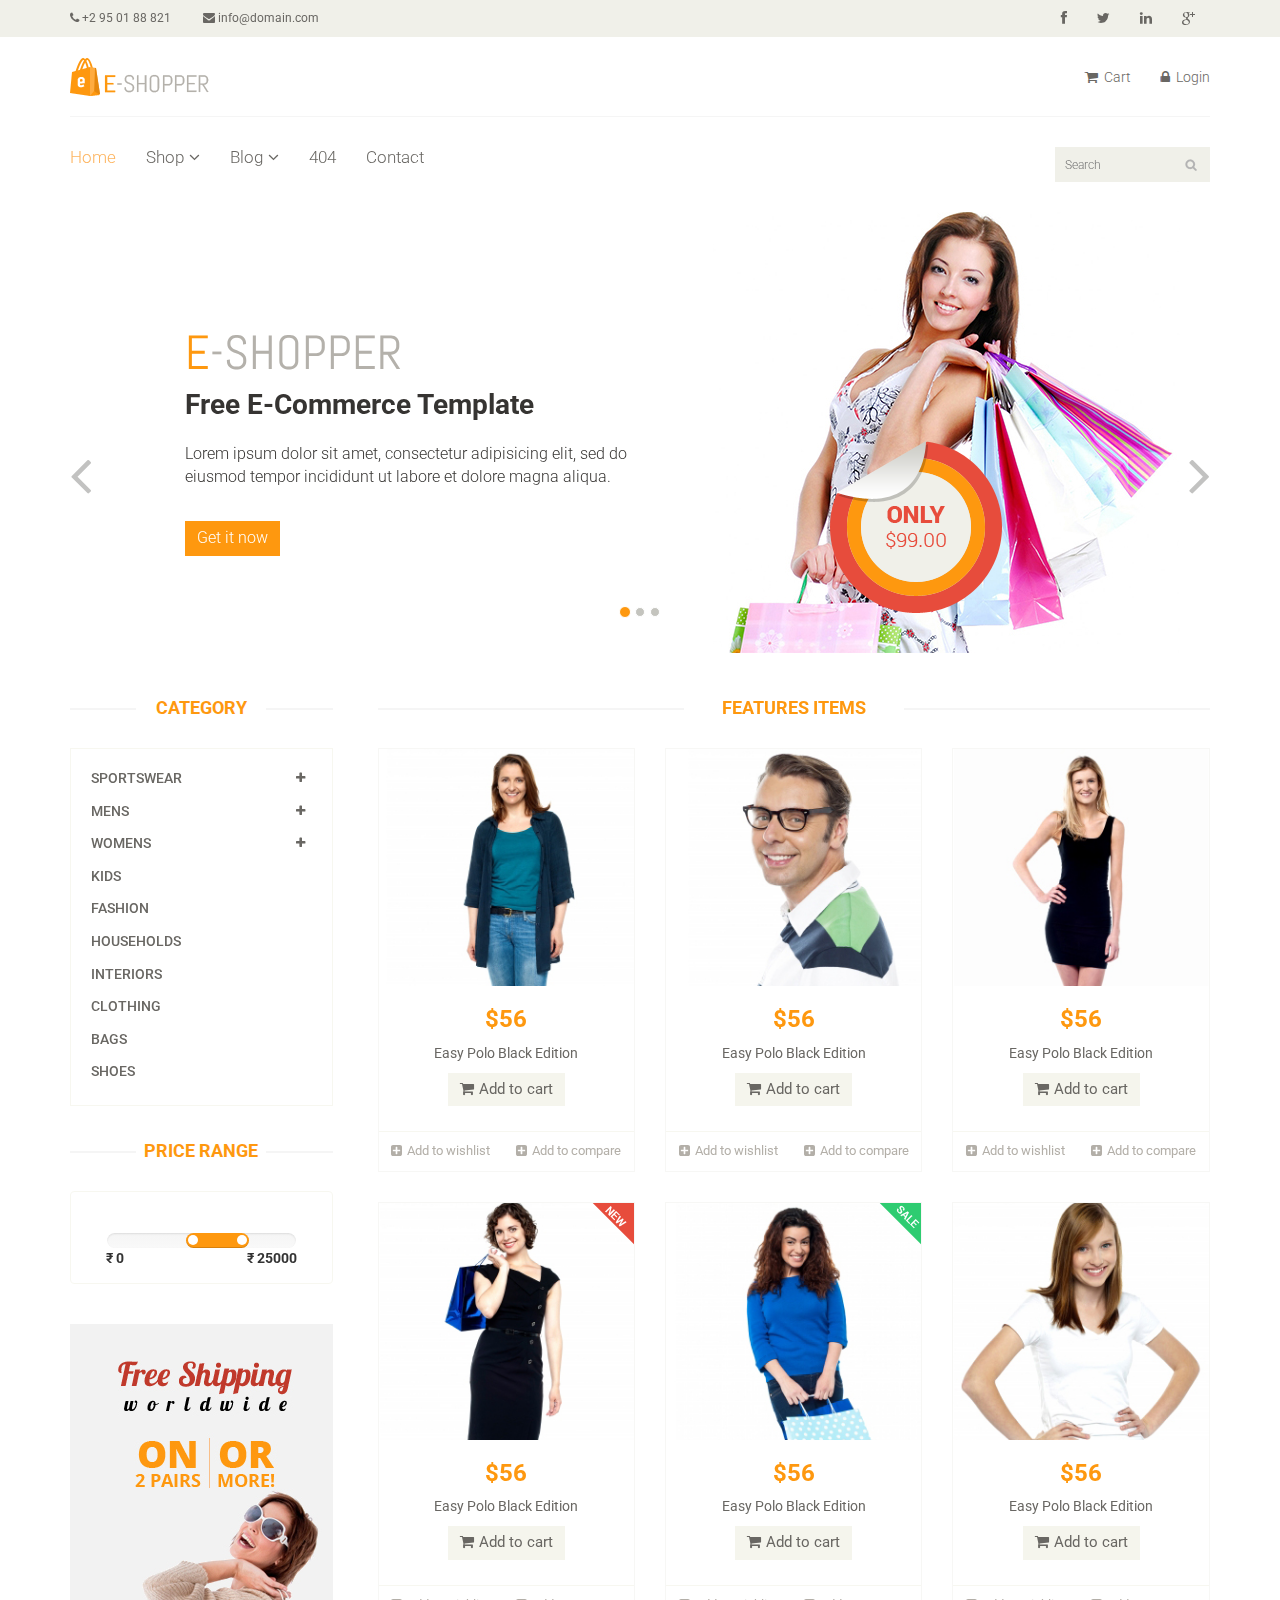
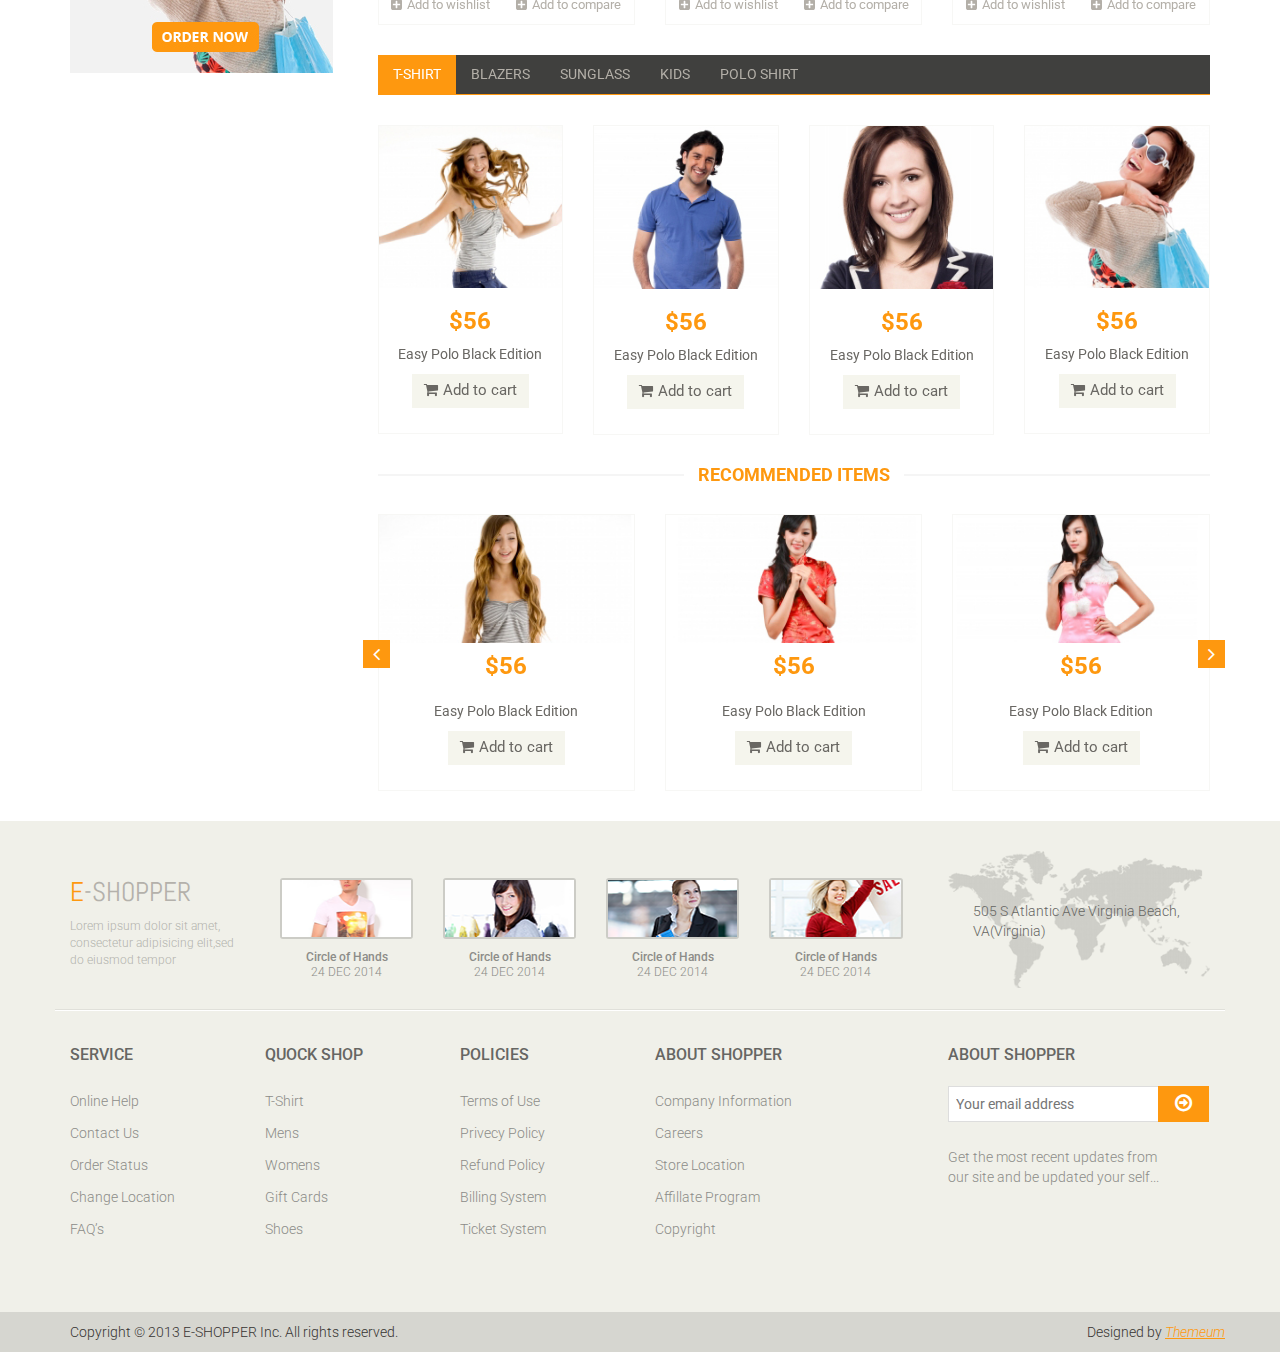
==== commit 78b0c632: "first changes to imdex.html" ====
--- a/project/Eshopper/index.html
+++ b/project/Eshopper/index.html
@@ -1,5 +1,6 @@
 <!DOCTYPE html>
 <html lang="en">
+
 <head>
     <meta charset="utf-8">
     <meta name="viewport" content="width=device-width, initial-scale=1.0">
@@ -11,1059 +12,1046 @@
     <link href="css/prettyPhoto.css" rel="stylesheet">
     <link href="css/price-range.css" rel="stylesheet">
     <link href="css/animate.css" rel="stylesheet">
-	<link href="css/main.css" rel="stylesheet">
-	<link href="css/responsive.css" rel="stylesheet">
+    <link href="css/main.css" rel="stylesheet">
+    <link href="css/responsive.css" rel="stylesheet">
     <!--[if lt IE 9]>
     <script src="js/html5shiv.js"></script>
     <script src="js/respond.min.js"></script>
-    <![endif]-->       
+    <![endif]-->
     <link rel="shortcut icon" href="images/ico/favicon.ico">
     <link rel="apple-touch-icon-precomposed" sizes="144x144" href="images/ico/apple-touch-icon-144-precomposed.png">
     <link rel="apple-touch-icon-precomposed" sizes="114x114" href="images/ico/apple-touch-icon-114-precomposed.png">
     <link rel="apple-touch-icon-precomposed" sizes="72x72" href="images/ico/apple-touch-icon-72-precomposed.png">
     <link rel="apple-touch-icon-precomposed" href="images/ico/apple-touch-icon-57-precomposed.png">
-</head><!--/head-->
+</head>
+<!--/head-->
 
 <body>
-	<header id="header"><!--header-->
-		<div class="header_top"><!--header_top-->
-			<div class="container">
-				<div class="row">
-					<div class="col-sm-6">
-						<div class="contactinfo">
-							<ul class="nav nav-pills">
-								<li><a href="#"><i class="fa fa-phone"></i> +2 95 01 88 821</a></li>
-								<li><a href="#"><i class="fa fa-envelope"></i> info@domain.com</a></li>
-							</ul>
-						</div>
-					</div>
-					<div class="col-sm-6">
-						<div class="social-icons pull-right">
-							<ul class="nav navbar-nav">
-								<li><a href="#"><i class="fa fa-facebook"></i></a></li>
-								<li><a href="#"><i class="fa fa-twitter"></i></a></li>
-								<li><a href="#"><i class="fa fa-linkedin"></i></a></li>
-								<li><a href="#"><i class="fa fa-dribbble"></i></a></li>
-								<li><a href="#"><i class="fa fa-google-plus"></i></a></li>
-							</ul>
-						</div>
-					</div>
-				</div>
-			</div>
-		</div><!--/header_top-->
-		
-		<div class="header-middle"><!--header-middle-->
-			<div class="container">
-				<div class="row">
-					<div class="col-sm-4">
-						<div class="logo pull-left">
-							<a href="index.html"><img src="images/home/logo.png" alt="" /></a>
-						</div>
-						<div class="btn-group pull-right">
-							<div class="btn-group">
-								<button type="button" class="btn btn-default dropdown-toggle usa" data-toggle="dropdown">
-									USA
-									<span class="caret"></span>
-								</button>
-								<ul class="dropdown-menu">
-									<li><a href="#">Canada</a></li>
-									<li><a href="#">UK</a></li>
-								</ul>
-							</div>
-							
-							<div class="btn-group">
-								<button type="button" class="btn btn-default dropdown-toggle usa" data-toggle="dropdown">
-									DOLLAR
-									<span class="caret"></span>
-								</button>
-								<ul class="dropdown-menu">
-									<li><a href="#">Canadian Dollar</a></li>
-									<li><a href="#">Pound</a></li>
-								</ul>
-							</div>
-						</div>
-					</div>
-					<div class="col-sm-8">
-						<div class="shop-menu pull-right">
-							<ul class="nav navbar-nav">
-								<li><a href="#"><i class="fa fa-user"></i> Account</a></li>
-								<li><a href="#"><i class="fa fa-star"></i> Wishlist</a></li>
-								<li><a href="checkout.html"><i class="fa fa-crosshairs"></i> Checkout</a></li>
-								<li><a href="cart.html"><i class="fa fa-shopping-cart"></i> Cart</a></li>
-								<li><a href="login.html"><i class="fa fa-lock"></i> Login</a></li>
-							</ul>
-						</div>
-					</div>
-				</div>
-			</div>
-		</div><!--/header-middle-->
-	
-		<div class="header-bottom"><!--header-bottom-->
-			<div class="container">
-				<div class="row">
-					<div class="col-sm-9">
-						<div class="navbar-header">
-							<button type="button" class="navbar-toggle" data-toggle="collapse" data-target=".navbar-collapse">
+    <header id="header">
+        <!--header-->
+        <div class="header_top">
+            <!--header_top-->
+            <div class="container">
+                <div class="row">
+                    <div class="col-sm-6">
+                        <div class="contactinfo">
+                            <ul class="nav nav-pills">
+                                <li><a href="#"><i class="fa fa-phone"></i> +2 95 01 88 821</a></li>
+                                <li><a href="#"><i class="fa fa-envelope"></i> info@domain.com</a></li>
+                            </ul>
+                        </div>
+                    </div>
+                    <div class="col-sm-6">
+                        <div class="social-icons pull-right">
+                            <ul class="nav navbar-nav">
+                                <li><a href="#"><i class="fa fa-facebook"></i></a></li>
+                                <li><a href="#"><i class="fa fa-twitter"></i></a></li>
+                                <li><a href="#"><i class="fa fa-linkedin"></i></a></li>
+                                <li><a href="#"><i class="fa fa-google-plus"></i></a></li>
+                            </ul>
+                        </div>
+                    </div>
+                </div>
+            </div>
+        </div>
+        <!--/header_top-->
+
+        <div class="header-middle">
+            <!--header-middle-->
+            <div class="container">
+                <div class="row">
+                    <div class="col-sm-4">
+                        <div class="logo pull-left">
+                            <a href="index.html"><img src="images/home/logo.png" alt="" /></a>
+                        </div>
+
+                    </div>
+                    <div class="col-sm-8">
+                        <div class="shop-menu pull-right">
+                            <ul class="nav navbar-nav">
+                                <!--<li><a href="#"><i class="fa fa-user"></i> Account</a></li>-->
+                                <!--<li><a href="#"><i class="fa fa-star"></i> Wishlist</a></li>-->
+                                <!--<li><a href="checkout.html"><i class="fa fa-crosshairs"></i> Checkout</a></li>-->
+                                <li><a href="cart.html"><i class="fa fa-shopping-cart"></i> Cart</a></li>
+                                <li><a href="login.html"><i class="fa fa-lock"></i> Login</a></li>
+                            </ul>
+                        </div>
+                    </div>
+                </div>
+            </div>
+        </div>
+        <!--/header-middle-->
+
+        <div class="header-bottom">
+            <!--header-bottom-->
+            <div class="container">
+                <div class="row">
+                    <div class="col-sm-9">
+                        <div class="navbar-header">
+                            <button type="button" class="navbar-toggle" data-toggle="collapse" data-target=".navbar-collapse">
 								<span class="sr-only">Toggle navigation</span>
 								<span class="icon-bar"></span>
 								<span class="icon-bar"></span>
 								<span class="icon-bar"></span>
 							</button>
-						</div>
-						<div class="mainmenu pull-left">
-							<ul class="nav navbar-nav collapse navbar-collapse">
-								<li><a href="index.html" class="active">Home</a></li>
-								<li class="dropdown"><a href="#">Shop<i class="fa fa-angle-down"></i></a>
+                        </div>
+                        <div class="mainmenu pull-left">
+                            <ul class="nav navbar-nav collapse navbar-collapse">
+                                <li><a href="index.html" class="active">Home</a></li>
+                                <li class="dropdown"><a href="#">Shop<i class="fa fa-angle-down"></i></a>
                                     <ul role="menu" class="sub-menu">
                                         <li><a href="shop.html">Products</a></li>
-										<li><a href="product-details.html">Product Details</a></li> 
-										<li><a href="checkout.html">Checkout</a></li> 
-										<li><a href="cart.html">Cart</a></li> 
-										<li><a href="login.html">Login</a></li> 
+                                        <li><a href="product-details.html">Product Details</a></li>
+                                        <li><a href="checkout.html">Checkout</a></li>
+                                        <li><a href="cart.html">Cart</a></li>
+                                        <li><a href="login.html">Login</a></li>
                                     </ul>
-                                </li> 
-								<li class="dropdown"><a href="#">Blog<i class="fa fa-angle-down"></i></a>
+                                </li>
+                                <li class="dropdown"><a href="#">Blog<i class="fa fa-angle-down"></i></a>
                                     <ul role="menu" class="sub-menu">
                                         <li><a href="blog.html">Blog List</a></li>
-										<li><a href="blog-single.html">Blog Single</a></li>
+                                        <li><a href="blog-single.html">Blog Single</a></li>
                                     </ul>
-                                </li> 
-								<li><a href="404.html">404</a></li>
-								<li><a href="contact-us.html">Contact</a></li>
-							</ul>
-						</div>
-					</div>
-					<div class="col-sm-3">
-						<div class="search_box pull-right">
-							<input type="text" placeholder="Search"/>
-						</div>
-					</div>
-				</div>
-			</div>
-		</div><!--/header-bottom-->
-	</header><!--/header-->
-	
-	<section id="slider"><!--slider-->
-		<div class="container">
-			<div class="row">
-				<div class="col-sm-12">
-					<div id="slider-carousel" class="carousel slide" data-ride="carousel">
-						<ol class="carousel-indicators">
-							<li data-target="#slider-carousel" data-slide-to="0" class="active"></li>
-							<li data-target="#slider-carousel" data-slide-to="1"></li>
-							<li data-target="#slider-carousel" data-slide-to="2"></li>
-						</ol>
-						
-						<div class="carousel-inner">
-							<div class="item active">
-								<div class="col-sm-6">
-									<h1><span>E</span>-SHOPPER</h1>
-									<h2>Free E-Commerce Template</h2>
-									<p>Lorem ipsum dolor sit amet, consectetur adipisicing elit, sed do eiusmod tempor incididunt ut labore et dolore magna aliqua. </p>
-									<button type="button" class="btn btn-default get">Get it now</button>
-								</div>
-								<div class="col-sm-6">
-									<img src="images/home/girl1.jpg" class="girl img-responsive" alt="" />
-									<img src="images/home/pricing.png"  class="pricing" alt="" />
-								</div>
-							</div>
-							<div class="item">
-								<div class="col-sm-6">
-									<h1><span>E</span>-SHOPPER</h1>
-									<h2>100% Responsive Design</h2>
-									<p>Lorem ipsum dolor sit amet, consectetur adipisicing elit, sed do eiusmod tempor incididunt ut labore et dolore magna aliqua. </p>
-									<button type="button" class="btn btn-default get">Get it now</button>
-								</div>
-								<div class="col-sm-6">
-									<img src="images/home/girl2.jpg" class="girl img-responsive" alt="" />
-									<img src="images/home/pricing.png"  class="pricing" alt="" />
-								</div>
-							</div>
-							
-							<div class="item">
-								<div class="col-sm-6">
-									<h1><span>E</span>-SHOPPER</h1>
-									<h2>Free Ecommerce Template</h2>
-									<p>Lorem ipsum dolor sit amet, consectetur adipisicing elit, sed do eiusmod tempor incididunt ut labore et dolore magna aliqua. </p>
-									<button type="button" class="btn btn-default get">Get it now</button>
-								</div>
-								<div class="col-sm-6">
-									<img src="images/home/girl3.jpg" class="girl img-responsive" alt="" />
-									<img src="images/home/pricing.png" class="pricing" alt="" />
-								</div>
-							</div>
-							
-						</div>
-						
-						<a href="#slider-carousel" class="left control-carousel hidden-xs" data-slide="prev">
-							<i class="fa fa-angle-left"></i>
-						</a>
-						<a href="#slider-carousel" class="right control-carousel hidden-xs" data-slide="next">
-							<i class="fa fa-angle-right"></i>
-						</a>
-					</div>
-					
-				</div>
-			</div>
-		</div>
-	</section><!--/slider-->
-	
-	<section>
-		<div class="container">
-			<div class="row">
-				<div class="col-sm-3">
-					<div class="left-sidebar">
-						<h2>Category</h2>
-						<div class="panel-group category-products" id="accordian"><!--category-productsr-->
-							<div class="panel panel-default">
-								<div class="panel-heading">
-									<h4 class="panel-title">
-										<a data-toggle="collapse" data-parent="#accordian" href="#sportswear">
-											<span class="badge pull-right"><i class="fa fa-plus"></i></span>
-											Sportswear
-										</a>
-									</h4>
-								</div>
-								<div id="sportswear" class="panel-collapse collapse">
-									<div class="panel-body">
-										<ul>
-											<li><a href="#">Nike </a></li>
-											<li><a href="#">Under Armour </a></li>
-											<li><a href="#">Adidas </a></li>
-											<li><a href="#">Puma</a></li>
-											<li><a href="#">ASICS </a></li>
-										</ul>
-									</div>
-								</div>
-							</div>
-							<div class="panel panel-default">
-								<div class="panel-heading">
-									<h4 class="panel-title">
-										<a data-toggle="collapse" data-parent="#accordian" href="#mens">
-											<span class="badge pull-right"><i class="fa fa-plus"></i></span>
-											Mens
-										</a>
-									</h4>
-								</div>
-								<div id="mens" class="panel-collapse collapse">
-									<div class="panel-body">
-										<ul>
-											<li><a href="#">Fendi</a></li>
-											<li><a href="#">Guess</a></li>
-											<li><a href="#">Valentino</a></li>
-											<li><a href="#">Dior</a></li>
-											<li><a href="#">Versace</a></li>
-											<li><a href="#">Armani</a></li>
-											<li><a href="#">Prada</a></li>
-											<li><a href="#">Dolce and Gabbana</a></li>
-											<li><a href="#">Chanel</a></li>
-											<li><a href="#">Gucci</a></li>
-										</ul>
-									</div>
-								</div>
-							</div>
-							
-							<div class="panel panel-default">
-								<div class="panel-heading">
-									<h4 class="panel-title">
-										<a data-toggle="collapse" data-parent="#accordian" href="#womens">
-											<span class="badge pull-right"><i class="fa fa-plus"></i></span>
-											Womens
-										</a>
-									</h4>
-								</div>
-								<div id="womens" class="panel-collapse collapse">
-									<div class="panel-body">
-										<ul>
-											<li><a href="#">Fendi</a></li>
-											<li><a href="#">Guess</a></li>
-											<li><a href="#">Valentino</a></li>
-											<li><a href="#">Dior</a></li>
-											<li><a href="#">Versace</a></li>
-										</ul>
-									</div>
-								</div>
-							</div>
-							<div class="panel panel-default">
-								<div class="panel-heading">
-									<h4 class="panel-title"><a href="#">Kids</a></h4>
-								</div>
-							</div>
-							<div class="panel panel-default">
-								<div class="panel-heading">
-									<h4 class="panel-title"><a href="#">Fashion</a></h4>
-								</div>
-							</div>
-							<div class="panel panel-default">
-								<div class="panel-heading">
-									<h4 class="panel-title"><a href="#">Households</a></h4>
-								</div>
-							</div>
-							<div class="panel panel-default">
-								<div class="panel-heading">
-									<h4 class="panel-title"><a href="#">Interiors</a></h4>
-								</div>
-							</div>
-							<div class="panel panel-default">
-								<div class="panel-heading">
-									<h4 class="panel-title"><a href="#">Clothing</a></h4>
-								</div>
-							</div>
-							<div class="panel panel-default">
-								<div class="panel-heading">
-									<h4 class="panel-title"><a href="#">Bags</a></h4>
-								</div>
-							</div>
-							<div class="panel panel-default">
-								<div class="panel-heading">
-									<h4 class="panel-title"><a href="#">Shoes</a></h4>
-								</div>
-							</div>
-						</div><!--/category-products-->
-					
-						<div class="brands_products"><!--brands_products-->
-							<h2>Brands</h2>
-							<div class="brands-name">
-								<ul class="nav nav-pills nav-stacked">
-									<li><a href="#"> <span class="pull-right">(50)</span>Acne</a></li>
-									<li><a href="#"> <span class="pull-right">(56)</span>Grüne Erde</a></li>
-									<li><a href="#"> <span class="pull-right">(27)</span>Albiro</a></li>
-									<li><a href="#"> <span class="pull-right">(32)</span>Ronhill</a></li>
-									<li><a href="#"> <span class="pull-right">(5)</span>Oddmolly</a></li>
-									<li><a href="#"> <span class="pull-right">(9)</span>Boudestijn</a></li>
-									<li><a href="#"> <span class="pull-right">(4)</span>Rösch creative culture</a></li>
-								</ul>
-							</div>
-						</div><!--/brands_products-->
-						
-						<div class="price-range"><!--price-range-->
-							<h2>Price Range</h2>
-							<div class="well text-center">
-								 <input type="text" class="span2" value="" data-slider-min="0" data-slider-max="600" data-slider-step="5" data-slider-value="[250,450]" id="sl2" ><br />
-								 <b class="pull-left">$ 0</b> <b class="pull-right">$ 600</b>
-							</div>
-						</div><!--/price-range-->
-						
-						<div class="shipping text-center"><!--shipping-->
-							<img src="images/home/shipping.jpg" alt="" />
-						</div><!--/shipping-->
-					
-					</div>
-				</div>
-				
-				<div class="col-sm-9 padding-right">
-					<div class="features_items"><!--features_items-->
-						<h2 class="title text-center">Features Items</h2>
-						<div class="col-sm-4">
-							<div class="product-image-wrapper">
-								<div class="single-products">
-										<div class="productinfo text-center">
-											<img src="images/home/product1.jpg" alt="" />
-											<h2>$56</h2>
-											<p>Easy Polo Black Edition</p>
-											<a href="#" class="btn btn-default add-to-cart"><i class="fa fa-shopping-cart"></i>Add to cart</a>
-										</div>
-										<div class="product-overlay">
-											<div class="overlay-content">
-												<h2>$56</h2>
-												<p>Easy Polo Black Edition</p>
-												<a href="#" class="btn btn-default add-to-cart"><i class="fa fa-shopping-cart"></i>Add to cart</a>
-											</div>
-										</div>
-								</div>
-								<div class="choose">
-									<ul class="nav nav-pills nav-justified">
-										<li><a href="#"><i class="fa fa-plus-square"></i>Add to wishlist</a></li>
-										<li><a href="#"><i class="fa fa-plus-square"></i>Add to compare</a></li>
-									</ul>
-								</div>
-							</div>
-						</div>
-						<div class="col-sm-4">
-							<div class="product-image-wrapper">
-								<div class="single-products">
-									<div class="productinfo text-center">
-										<img src="images/home/product2.jpg" alt="" />
-										<h2>$56</h2>
-										<p>Easy Polo Black Edition</p>
-										<a href="#" class="btn btn-default add-to-cart"><i class="fa fa-shopping-cart"></i>Add to cart</a>
-									</div>
-									<div class="product-overlay">
-										<div class="overlay-content">
-											<h2>$56</h2>
-											<p>Easy Polo Black Edition</p>
-											<a href="#" class="btn btn-default add-to-cart"><i class="fa fa-shopping-cart"></i>Add to cart</a>
-										</div>
-									</div>
-								</div>
-								<div class="choose">
-									<ul class="nav nav-pills nav-justified">
-										<li><a href="#"><i class="fa fa-plus-square"></i>Add to wishlist</a></li>
-										<li><a href="#"><i class="fa fa-plus-square"></i>Add to compare</a></li>
-									</ul>
-								</div>
-							</div>
-						</div>
-						<div class="col-sm-4">
-							<div class="product-image-wrapper">
-								<div class="single-products">
-									<div class="productinfo text-center">
-										<img src="images/home/product3.jpg" alt="" />
-										<h2>$56</h2>
-										<p>Easy Polo Black Edition</p>
-										<a href="#" class="btn btn-default add-to-cart"><i class="fa fa-shopping-cart"></i>Add to cart</a>
-									</div>
-									<div class="product-overlay">
-										<div class="overlay-content">
-											<h2>$56</h2>
-											<p>Easy Polo Black Edition</p>
-											<a href="#" class="btn btn-default add-to-cart"><i class="fa fa-shopping-cart"></i>Add to cart</a>
-										</div>
-									</div>
-								</div>
-								<div class="choose">
-									<ul class="nav nav-pills nav-justified">
-										<li><a href="#"><i class="fa fa-plus-square"></i>Add to wishlist</a></li>
-										<li><a href="#"><i class="fa fa-plus-square"></i>Add to compare</a></li>
-									</ul>
-								</div>
-							</div>
-						</div>
-						<div class="col-sm-4">
-							<div class="product-image-wrapper">
-								<div class="single-products">
-									<div class="productinfo text-center">
-										<img src="images/home/product4.jpg" alt="" />
-										<h2>$56</h2>
-										<p>Easy Polo Black Edition</p>
-										<a href="#" class="btn btn-default add-to-cart"><i class="fa fa-shopping-cart"></i>Add to cart</a>
-									</div>
-									<div class="product-overlay">
-										<div class="overlay-content">
-											<h2>$56</h2>
-											<p>Easy Polo Black Edition</p>
-											<a href="#" class="btn btn-default add-to-cart"><i class="fa fa-shopping-cart"></i>Add to cart</a>
-										</div>
-									</div>
-									<img src="images/home/new.png" class="new" alt="" />
-								</div>
-								<div class="choose">
-									<ul class="nav nav-pills nav-justified">
-										<li><a href="#"><i class="fa fa-plus-square"></i>Add to wishlist</a></li>
-										<li><a href="#"><i class="fa fa-plus-square"></i>Add to compare</a></li>
-									</ul>
-								</div>
-							</div>
-						</div>
-						<div class="col-sm-4">
-							<div class="product-image-wrapper">
-								<div class="single-products">
-									<div class="productinfo text-center">
-										<img src="images/home/product5.jpg" alt="" />
-										<h2>$56</h2>
-										<p>Easy Polo Black Edition</p>
-										<a href="#" class="btn btn-default add-to-cart"><i class="fa fa-shopping-cart"></i>Add to cart</a>
-									</div>
-									<div class="product-overlay">
-										<div class="overlay-content">
-											<h2>$56</h2>
-											<p>Easy Polo Black Edition</p>
-											<a href="#" class="btn btn-default add-to-cart"><i class="fa fa-shopping-cart"></i>Add to cart</a>
-										</div>
-									</div>
-									<img src="images/home/sale.png" class="new" alt="" />
-								</div>
-								<div class="choose">
-									<ul class="nav nav-pills nav-justified">
-										<li><a href="#"><i class="fa fa-plus-square"></i>Add to wishlist</a></li>
-										<li><a href="#"><i class="fa fa-plus-square"></i>Add to compare</a></li>
-									</ul>
-								</div>
-							</div>
-						</div>
-						<div class="col-sm-4">
-							<div class="product-image-wrapper">
-								<div class="single-products">
-									<div class="productinfo text-center">
-										<img src="images/home/product6.jpg" alt="" />
-										<h2>$56</h2>
-										<p>Easy Polo Black Edition</p>
-										<a href="#" class="btn btn-default add-to-cart"><i class="fa fa-shopping-cart"></i>Add to cart</a>
-									</div>
-									<div class="product-overlay">
-										<div class="overlay-content">
-											<h2>$56</h2>
-											<p>Easy Polo Black Edition</p>
-											<a href="#" class="btn btn-default add-to-cart"><i class="fa fa-shopping-cart"></i>Add to cart</a>
-										</div>
-									</div>
-								</div>
-								<div class="choose">
-									<ul class="nav nav-pills nav-justified">
-										<li><a href="#"><i class="fa fa-plus-square"></i>Add to wishlist</a></li>
-										<li><a href="#"><i class="fa fa-plus-square"></i>Add to compare</a></li>
-									</ul>
-								</div>
-							</div>
-						</div>
-						
-					</div><!--features_items-->
-					
-					<div class="category-tab"><!--category-tab-->
-						<div class="col-sm-12">
-							<ul class="nav nav-tabs">
-								<li class="active"><a href="#tshirt" data-toggle="tab">T-Shirt</a></li>
-								<li><a href="#blazers" data-toggle="tab">Blazers</a></li>
-								<li><a href="#sunglass" data-toggle="tab">Sunglass</a></li>
-								<li><a href="#kids" data-toggle="tab">Kids</a></li>
-								<li><a href="#poloshirt" data-toggle="tab">Polo shirt</a></li>
-							</ul>
-						</div>
-						<div class="tab-content">
-							<div class="tab-pane fade active in" id="tshirt" >
-								<div class="col-sm-3">
-									<div class="product-image-wrapper">
-										<div class="single-products">
-											<div class="productinfo text-center">
-												<img src="images/home/gallery1.jpg" alt="" />
-												<h2>$56</h2>
-												<p>Easy Polo Black Edition</p>
-												<a href="#" class="btn btn-default add-to-cart"><i class="fa fa-shopping-cart"></i>Add to cart</a>
-											</div>
-											
-										</div>
-									</div>
-								</div>
-								<div class="col-sm-3">
-									<div class="product-image-wrapper">
-										<div class="single-products">
-											<div class="productinfo text-center">
-												<img src="images/home/gallery2.jpg" alt="" />
-												<h2>$56</h2>
-												<p>Easy Polo Black Edition</p>
-												<a href="#" class="btn btn-default add-to-cart"><i class="fa fa-shopping-cart"></i>Add to cart</a>
-											</div>
-											
-										</div>
-									</div>
-								</div>
-								<div class="col-sm-3">
-									<div class="product-image-wrapper">
-										<div class="single-products">
-											<div class="productinfo text-center">
-												<img src="images/home/gallery3.jpg" alt="" />
-												<h2>$56</h2>
-												<p>Easy Polo Black Edition</p>
-												<a href="#" class="btn btn-default add-to-cart"><i class="fa fa-shopping-cart"></i>Add to cart</a>
-											</div>
-											
-										</div>
-									</div>
-								</div>
-								<div class="col-sm-3">
-									<div class="product-image-wrapper">
-										<div class="single-products">
-											<div class="productinfo text-center">
-												<img src="images/home/gallery4.jpg" alt="" />
-												<h2>$56</h2>
-												<p>Easy Polo Black Edition</p>
-												<a href="#" class="btn btn-default add-to-cart"><i class="fa fa-shopping-cart"></i>Add to cart</a>
-											</div>
-											
-										</div>
-									</div>
-								</div>
-							</div>
-							
-							<div class="tab-pane fade" id="blazers" >
-								<div class="col-sm-3">
-									<div class="product-image-wrapper">
-										<div class="single-products">
-											<div class="productinfo text-center">
-												<img src="images/home/gallery4.jpg" alt="" />
-												<h2>$56</h2>
-												<p>Easy Polo Black Edition</p>
-												<a href="#" class="btn btn-default add-to-cart"><i class="fa fa-shopping-cart"></i>Add to cart</a>
-											</div>
-											
-										</div>
-									</div>
-								</div>
-								<div class="col-sm-3">
-									<div class="product-image-wrapper">
-										<div class="single-products">
-											<div class="productinfo text-center">
-												<img src="images/home/gallery3.jpg" alt="" />
-												<h2>$56</h2>
-												<p>Easy Polo Black Edition</p>
-												<a href="#" class="btn btn-default add-to-cart"><i class="fa fa-shopping-cart"></i>Add to cart</a>
-											</div>
-											
-										</div>
-									</div>
-								</div>
-								<div class="col-sm-3">
-									<div class="product-image-wrapper">
-										<div class="single-products">
-											<div class="productinfo text-center">
-												<img src="images/home/gallery2.jpg" alt="" />
-												<h2>$56</h2>
-												<p>Easy Polo Black Edition</p>
-												<a href="#" class="btn btn-default add-to-cart"><i class="fa fa-shopping-cart"></i>Add to cart</a>
-											</div>
-											
-										</div>
-									</div>
-								</div>
-								<div class="col-sm-3">
-									<div class="product-image-wrapper">
-										<div class="single-products">
-											<div class="productinfo text-center">
-												<img src="images/home/gallery1.jpg" alt="" />
-												<h2>$56</h2>
-												<p>Easy Polo Black Edition</p>
-												<a href="#" class="btn btn-default add-to-cart"><i class="fa fa-shopping-cart"></i>Add to cart</a>
-											</div>
-											
-										</div>
-									</div>
-								</div>
-							</div>
-							
-							<div class="tab-pane fade" id="sunglass" >
-								<div class="col-sm-3">
-									<div class="product-image-wrapper">
-										<div class="single-products">
-											<div class="productinfo text-center">
-												<img src="images/home/gallery3.jpg" alt="" />
-												<h2>$56</h2>
-												<p>Easy Polo Black Edition</p>
-												<a href="#" class="btn btn-default add-to-cart"><i class="fa fa-shopping-cart"></i>Add to cart</a>
-											</div>
-											
-										</div>
-									</div>
-								</div>
-								<div class="col-sm-3">
-									<div class="product-image-wrapper">
-										<div class="single-products">
-											<div class="productinfo text-center">
-												<img src="images/home/gallery4.jpg" alt="" />
-												<h2>$56</h2>
-												<p>Easy Polo Black Edition</p>
-												<a href="#" class="btn btn-default add-to-cart"><i class="fa fa-shopping-cart"></i>Add to cart</a>
-											</div>
-											
-										</div>
-									</div>
-								</div>
-								<div class="col-sm-3">
-									<div class="product-image-wrapper">
-										<div class="single-products">
-											<div class="productinfo text-center">
-												<img src="images/home/gallery1.jpg" alt="" />
-												<h2>$56</h2>
-												<p>Easy Polo Black Edition</p>
-												<a href="#" class="btn btn-default add-to-cart"><i class="fa fa-shopping-cart"></i>Add to cart</a>
-											</div>
-											
-										</div>
-									</div>
-								</div>
-								<div class="col-sm-3">
-									<div class="product-image-wrapper">
-										<div class="single-products">
-											<div class="productinfo text-center">
-												<img src="images/home/gallery2.jpg" alt="" />
-												<h2>$56</h2>
-												<p>Easy Polo Black Edition</p>
-												<a href="#" class="btn btn-default add-to-cart"><i class="fa fa-shopping-cart"></i>Add to cart</a>
-											</div>
-											
-										</div>
-									</div>
-								</div>
-							</div>
-							
-							<div class="tab-pane fade" id="kids" >
-								<div class="col-sm-3">
-									<div class="product-image-wrapper">
-										<div class="single-products">
-											<div class="productinfo text-center">
-												<img src="images/home/gallery1.jpg" alt="" />
-												<h2>$56</h2>
-												<p>Easy Polo Black Edition</p>
-												<a href="#" class="btn btn-default add-to-cart"><i class="fa fa-shopping-cart"></i>Add to cart</a>
-											</div>
-											
-										</div>
-									</div>
-								</div>
-								<div class="col-sm-3">
-									<div class="product-image-wrapper">
-										<div class="single-products">
-											<div class="productinfo text-center">
-												<img src="images/home/gallery2.jpg" alt="" />
-												<h2>$56</h2>
-												<p>Easy Polo Black Edition</p>
-												<a href="#" class="btn btn-default add-to-cart"><i class="fa fa-shopping-cart"></i>Add to cart</a>
-											</div>
-											
-										</div>
-									</div>
-								</div>
-								<div class="col-sm-3">
-									<div class="product-image-wrapper">
-										<div class="single-products">
-											<div class="productinfo text-center">
-												<img src="images/home/gallery3.jpg" alt="" />
-												<h2>$56</h2>
-												<p>Easy Polo Black Edition</p>
-												<a href="#" class="btn btn-default add-to-cart"><i class="fa fa-shopping-cart"></i>Add to cart</a>
-											</div>
-											
-										</div>
-									</div>
-								</div>
-								<div class="col-sm-3">
-									<div class="product-image-wrapper">
-										<div class="single-products">
-											<div class="productinfo text-center">
-												<img src="images/home/gallery4.jpg" alt="" />
-												<h2>$56</h2>
-												<p>Easy Polo Black Edition</p>
-												<a href="#" class="btn btn-default add-to-cart"><i class="fa fa-shopping-cart"></i>Add to cart</a>
-											</div>
-											
-										</div>
-									</div>
-								</div>
-							</div>
-							
-							<div class="tab-pane fade" id="poloshirt" >
-								<div class="col-sm-3">
-									<div class="product-image-wrapper">
-										<div class="single-products">
-											<div class="productinfo text-center">
-												<img src="images/home/gallery2.jpg" alt="" />
-												<h2>$56</h2>
-												<p>Easy Polo Black Edition</p>
-												<a href="#" class="btn btn-default add-to-cart"><i class="fa fa-shopping-cart"></i>Add to cart</a>
-											</div>
-											
-										</div>
-									</div>
-								</div>
-								<div class="col-sm-3">
-									<div class="product-image-wrapper">
-										<div class="single-products">
-											<div class="productinfo text-center">
-												<img src="images/home/gallery4.jpg" alt="" />
-												<h2>$56</h2>
-												<p>Easy Polo Black Edition</p>
-												<a href="#" class="btn btn-default add-to-cart"><i class="fa fa-shopping-cart"></i>Add to cart</a>
-											</div>
-											
-										</div>
-									</div>
-								</div>
-								<div class="col-sm-3">
-									<div class="product-image-wrapper">
-										<div class="single-products">
-											<div class="productinfo text-center">
-												<img src="images/home/gallery3.jpg" alt="" />
-												<h2>$56</h2>
-												<p>Easy Polo Black Edition</p>
-												<a href="#" class="btn btn-default add-to-cart"><i class="fa fa-shopping-cart"></i>Add to cart</a>
-											</div>
-											
-										</div>
-									</div>
-								</div>
-								<div class="col-sm-3">
-									<div class="product-image-wrapper">
-										<div class="single-products">
-											<div class="productinfo text-center">
-												<img src="images/home/gallery1.jpg" alt="" />
-												<h2>$56</h2>
-												<p>Easy Polo Black Edition</p>
-												<a href="#" class="btn btn-default add-to-cart"><i class="fa fa-shopping-cart"></i>Add to cart</a>
-											</div>
-											
-										</div>
-									</div>
-								</div>
-							</div>
-						</div>
-					</div><!--/category-tab-->
-					
-					<div class="recommended_items"><!--recommended_items-->
-						<h2 class="title text-center">recommended items</h2>
-						
-						<div id="recommended-item-carousel" class="carousel slide" data-ride="carousel">
-							<div class="carousel-inner">
-								<div class="item active">	
-									<div class="col-sm-4">
-										<div class="product-image-wrapper">
-											<div class="single-products">
-												<div class="productinfo text-center">
-													<img src="images/home/recommend1.jpg" alt="" />
-													<h2>$56</h2>
-													<p>Easy Polo Black Edition</p>
-													<a href="#" class="btn btn-default add-to-cart"><i class="fa fa-shopping-cart"></i>Add to cart</a>
-												</div>
-												
-											</div>
-										</div>
-									</div>
-									<div class="col-sm-4">
-										<div class="product-image-wrapper">
-											<div class="single-products">
-												<div class="productinfo text-center">
-													<img src="images/home/recommend2.jpg" alt="" />
-													<h2>$56</h2>
-													<p>Easy Polo Black Edition</p>
-													<a href="#" class="btn btn-default add-to-cart"><i class="fa fa-shopping-cart"></i>Add to cart</a>
-												</div>
-												
-											</div>
-										</div>
-									</div>
-									<div class="col-sm-4">
-										<div class="product-image-wrapper">
-											<div class="single-products">
-												<div class="productinfo text-center">
-													<img src="images/home/recommend3.jpg" alt="" />
-													<h2>$56</h2>
-													<p>Easy Polo Black Edition</p>
-													<a href="#" class="btn btn-default add-to-cart"><i class="fa fa-shopping-cart"></i>Add to cart</a>
-												</div>
-												
-											</div>
-										</div>
-									</div>
-								</div>
-								<div class="item">	
-									<div class="col-sm-4">
-										<div class="product-image-wrapper">
-											<div class="single-products">
-												<div class="productinfo text-center">
-													<img src="images/home/recommend1.jpg" alt="" />
-													<h2>$56</h2>
-													<p>Easy Polo Black Edition</p>
-													<a href="#" class="btn btn-default add-to-cart"><i class="fa fa-shopping-cart"></i>Add to cart</a>
-												</div>
-												
-											</div>
-										</div>
-									</div>
-									<div class="col-sm-4">
-										<div class="product-image-wrapper">
-											<div class="single-products">
-												<div class="productinfo text-center">
-													<img src="images/home/recommend2.jpg" alt="" />
-													<h2>$56</h2>
-													<p>Easy Polo Black Edition</p>
-													<a href="#" class="btn btn-default add-to-cart"><i class="fa fa-shopping-cart"></i>Add to cart</a>
-												</div>
-												
-											</div>
-										</div>
-									</div>
-									<div class="col-sm-4">
-										<div class="product-image-wrapper">
-											<div class="single-products">
-												<div class="productinfo text-center">
-													<img src="images/home/recommend3.jpg" alt="" />
-													<h2>$56</h2>
-													<p>Easy Polo Black Edition</p>
-													<a href="#" class="btn btn-default add-to-cart"><i class="fa fa-shopping-cart"></i>Add to cart</a>
-												</div>
-												
-											</div>
-										</div>
-									</div>
-								</div>
-							</div>
-							 <a class="left recommended-item-control" href="#recommended-item-carousel" data-slide="prev">
-								<i class="fa fa-angle-left"></i>
-							  </a>
-							  <a class="right recommended-item-control" href="#recommended-item-carousel" data-slide="next">
-								<i class="fa fa-angle-right"></i>
-							  </a>			
-						</div>
-					</div><!--/recommended_items-->
-					
-				</div>
-			</div>
-		</div>
-	</section>
-	
-	<footer id="footer"><!--Footer-->
-		<div class="footer-top">
-			<div class="container">
-				<div class="row">
-					<div class="col-sm-2">
-						<div class="companyinfo">
-							<h2><span>e</span>-shopper</h2>
-							<p>Lorem ipsum dolor sit amet, consectetur adipisicing elit,sed do eiusmod tempor</p>
-						</div>
-					</div>
-					<div class="col-sm-7">
-						<div class="col-sm-3">
-							<div class="video-gallery text-center">
-								<a href="#">
-									<div class="iframe-img">
-										<img src="images/home/iframe1.png" alt="" />
-									</div>
-									<div class="overlay-icon">
-										<i class="fa fa-play-circle-o"></i>
-									</div>
-								</a>
-								<p>Circle of Hands</p>
-								<h2>24 DEC 2014</h2>
-							</div>
-						</div>
-						
-						<div class="col-sm-3">
-							<div class="video-gallery text-center">
-								<a href="#">
-									<div class="iframe-img">
-										<img src="images/home/iframe2.png" alt="" />
-									</div>
-									<div class="overlay-icon">
-										<i class="fa fa-play-circle-o"></i>
-									</div>
-								</a>
-								<p>Circle of Hands</p>
-								<h2>24 DEC 2014</h2>
-							</div>
-						</div>
-						
-						<div class="col-sm-3">
-							<div class="video-gallery text-center">
-								<a href="#">
-									<div class="iframe-img">
-										<img src="images/home/iframe3.png" alt="" />
-									</div>
-									<div class="overlay-icon">
-										<i class="fa fa-play-circle-o"></i>
-									</div>
-								</a>
-								<p>Circle of Hands</p>
-								<h2>24 DEC 2014</h2>
-							</div>
-						</div>
-						
-						<div class="col-sm-3">
-							<div class="video-gallery text-center">
-								<a href="#">
-									<div class="iframe-img">
-										<img src="images/home/iframe4.png" alt="" />
-									</div>
-									<div class="overlay-icon">
-										<i class="fa fa-play-circle-o"></i>
-									</div>
-								</a>
-								<p>Circle of Hands</p>
-								<h2>24 DEC 2014</h2>
-							</div>
-						</div>
-					</div>
-					<div class="col-sm-3">
-						<div class="address">
-							<img src="images/home/map.png" alt="" />
-							<p>505 S Atlantic Ave Virginia Beach, VA(Virginia)</p>
-						</div>
-					</div>
-				</div>
-			</div>
-		</div>
-		
-		<div class="footer-widget">
-			<div class="container">
-				<div class="row">
-					<div class="col-sm-2">
-						<div class="single-widget">
-							<h2>Service</h2>
-							<ul class="nav nav-pills nav-stacked">
-								<li><a href="#">Online Help</a></li>
-								<li><a href="#">Contact Us</a></li>
-								<li><a href="#">Order Status</a></li>
-								<li><a href="#">Change Location</a></li>
-								<li><a href="#">FAQ’s</a></li>
-							</ul>
-						</div>
-					</div>
-					<div class="col-sm-2">
-						<div class="single-widget">
-							<h2>Quock Shop</h2>
-							<ul class="nav nav-pills nav-stacked">
-								<li><a href="#">T-Shirt</a></li>
-								<li><a href="#">Mens</a></li>
-								<li><a href="#">Womens</a></li>
-								<li><a href="#">Gift Cards</a></li>
-								<li><a href="#">Shoes</a></li>
-							</ul>
-						</div>
-					</div>
-					<div class="col-sm-2">
-						<div class="single-widget">
-							<h2>Policies</h2>
-							<ul class="nav nav-pills nav-stacked">
-								<li><a href="#">Terms of Use</a></li>
-								<li><a href="#">Privecy Policy</a></li>
-								<li><a href="#">Refund Policy</a></li>
-								<li><a href="#">Billing System</a></li>
-								<li><a href="#">Ticket System</a></li>
-							</ul>
-						</div>
-					</div>
-					<div class="col-sm-2">
-						<div class="single-widget">
-							<h2>About Shopper</h2>
-							<ul class="nav nav-pills nav-stacked">
-								<li><a href="#">Company Information</a></li>
-								<li><a href="#">Careers</a></li>
-								<li><a href="#">Store Location</a></li>
-								<li><a href="#">Affillate Program</a></li>
-								<li><a href="#">Copyright</a></li>
-							</ul>
-						</div>
-					</div>
-					<div class="col-sm-3 col-sm-offset-1">
-						<div class="single-widget">
-							<h2>About Shopper</h2>
-							<form action="#" class="searchform">
-								<input type="text" placeholder="Your email address" />
-								<button type="submit" class="btn btn-default"><i class="fa fa-arrow-circle-o-right"></i></button>
-								<p>Get the most recent updates from <br />our site and be updated your self...</p>
-							</form>
-						</div>
-					</div>
-					
-				</div>
-			</div>
-		</div>
-		
-		<div class="footer-bottom">
-			<div class="container">
-				<div class="row">
-					<p class="pull-left">Copyright © 2013 E-SHOPPER Inc. All rights reserved.</p>
-					<p class="pull-right">Designed by <span><a target="_blank" href="http://www.themeum.com">Themeum</a></span></p>
-				</div>
-			</div>
-		</div>
-		
-	</footer><!--/Footer-->
-	
-
-  
+                                </li>
+                                <li><a href="404.html">404</a></li>
+                                <li><a href="contact-us.html">Contact</a></li>
+                            </ul>
+                        </div>
+                    </div>
+                    <div class="col-sm-3">
+                        <div class="search_box pull-right">
+                            <input type="text" placeholder="Search" />
+                        </div>
+                    </div>
+                </div>
+            </div>
+        </div>
+        <!--/header-bottom-->
+    </header>
+    <!--/header-->
+
+    <section id="slider">
+        <!--slider-->
+        <div class="container">
+            <div class="row">
+                <div class="col-sm-12">
+                    <div id="slider-carousel" class="carousel slide" data-ride="carousel">
+                        <ol class="carousel-indicators">
+                            <li data-target="#slider-carousel" data-slide-to="0" class="active"></li>
+                            <li data-target="#slider-carousel" data-slide-to="1"></li>
+                            <li data-target="#slider-carousel" data-slide-to="2"></li>
+                        </ol>
+
+                        <div class="carousel-inner">
+                            <div class="item active">
+                                <div class="col-sm-6">
+                                    <h1><span>E</span>-SHOPPER</h1>
+                                    <h2>Free E-Commerce Template</h2>
+                                    <p>Lorem ipsum dolor sit amet, consectetur adipisicing elit, sed do eiusmod tempor incididunt ut labore et dolore magna aliqua. </p>
+                                    <button type="button" class="btn btn-default get">Get it now</button>
+                                </div>
+                                <div class="col-sm-6">
+                                    <img src="images/home/girl1.jpg" class="girl img-responsive" alt="" />
+                                    <img src="images/home/pricing.png" class="pricing" alt="" />
+                                </div>
+                            </div>
+                            <div class="item">
+                                <div class="col-sm-6">
+                                    <h1><span>E</span>-SHOPPER</h1>
+                                    <h2>100% Responsive Design</h2>
+                                    <p>Lorem ipsum dolor sit amet, consectetur adipisicing elit, sed do eiusmod tempor incididunt ut labore et dolore magna aliqua. </p>
+                                    <button type="button" class="btn btn-default get">Get it now</button>
+                                </div>
+                                <div class="col-sm-6">
+                                    <img src="images/home/girl2.jpg" class="girl img-responsive" alt="" />
+                                    <img src="images/home/pricing.png" class="pricing" alt="" />
+                                </div>
+                            </div>
+
+                            <div class="item">
+                                <div class="col-sm-6">
+                                    <h1><span>E</span>-SHOPPER</h1>
+                                    <h2>Free Ecommerce Template</h2>
+                                    <p>Lorem ipsum dolor sit amet, consectetur adipisicing elit, sed do eiusmod tempor incididunt ut labore et dolore magna aliqua. </p>
+                                    <button type="button" class="btn btn-default get">Get it now</button>
+                                </div>
+                                <div class="col-sm-6">
+                                    <img src="images/home/girl3.jpg" class="girl img-responsive" alt="" />
+                                    <img src="images/home/pricing.png" class="pricing" alt="" />
+                                </div>
+                            </div>
+
+                        </div>
+
+                        <a href="#slider-carousel" class="left control-carousel hidden-xs" data-slide="prev">
+                            <i class="fa fa-angle-left"></i>
+                        </a>
+                        <a href="#slider-carousel" class="right control-carousel hidden-xs" data-slide="next">
+                            <i class="fa fa-angle-right"></i>
+                        </a>
+                    </div>
+
+                </div>
+            </div>
+        </div>
+    </section>
+    <!--/slider-->
+
+    <section>
+        <div class="container">
+            <div class="row">
+                <div class="col-sm-3">
+                    <div class="left-sidebar">
+                        <h2>Category</h2>
+                        <div class="panel-group category-products" id="accordian">
+                            <!--category-productsr-->
+                            <div class="panel panel-default">
+                                <div class="panel-heading">
+                                    <h4 class="panel-title">
+                                        <a data-toggle="collapse" data-parent="#accordian" href="#sportswear">
+                                            <span class="badge pull-right"><i class="fa fa-plus"></i></span> Sportswear
+                                        </a>
+                                    </h4>
+                                </div>
+                                <div id="sportswear" class="panel-collapse collapse">
+                                    <div class="panel-body">
+                                        <ul>
+                                            <li><a href="#">Nike </a></li>
+                                            <li><a href="#">Under Armour </a></li>
+                                            <li><a href="#">Adidas </a></li>
+                                            <li><a href="#">Puma</a></li>
+                                            <li><a href="#">ASICS </a></li>
+                                        </ul>
+                                    </div>
+                                </div>
+                            </div>
+                            <div class="panel panel-default">
+                                <div class="panel-heading">
+                                    <h4 class="panel-title">
+                                        <a data-toggle="collapse" data-parent="#accordian" href="#mens">
+                                            <span class="badge pull-right"><i class="fa fa-plus"></i></span> Mens
+                                        </a>
+                                    </h4>
+                                </div>
+                                <div id="mens" class="panel-collapse collapse">
+                                    <div class="panel-body">
+                                        <ul>
+                                            <li><a href="#">Fendi</a></li>
+                                            <li><a href="#">Guess</a></li>
+                                            <li><a href="#">Valentino</a></li>
+                                            <li><a href="#">Dior</a></li>
+                                            <li><a href="#">Versace</a></li>
+                                            <li><a href="#">Armani</a></li>
+                                            <li><a href="#">Prada</a></li>
+                                            <li><a href="#">Dolce and Gabbana</a></li>
+                                            <li><a href="#">Chanel</a></li>
+                                            <li><a href="#">Gucci</a></li>
+                                        </ul>
+                                    </div>
+                                </div>
+                            </div>
+
+                            <div class="panel panel-default">
+                                <div class="panel-heading">
+                                    <h4 class="panel-title">
+                                        <a data-toggle="collapse" data-parent="#accordian" href="#womens">
+                                            <span class="badge pull-right"><i class="fa fa-plus"></i></span> Womens
+                                        </a>
+                                    </h4>
+                                </div>
+                                <div id="womens" class="panel-collapse collapse">
+                                    <div class="panel-body">
+                                        <ul>
+                                            <li><a href="#">Fendi</a></li>
+                                            <li><a href="#">Guess</a></li>
+                                            <li><a href="#">Valentino</a></li>
+                                            <li><a href="#">Dior</a></li>
+                                            <li><a href="#">Versace</a></li>
+                                        </ul>
+                                    </div>
+                                </div>
+                            </div>
+                            <div class="panel panel-default">
+                                <div class="panel-heading">
+                                    <h4 class="panel-title"><a href="#">Kids</a></h4>
+                                </div>
+                            </div>
+                            <div class="panel panel-default">
+                                <div class="panel-heading">
+                                    <h4 class="panel-title"><a href="#">Fashion</a></h4>
+                                </div>
+                            </div>
+                            <div class="panel panel-default">
+                                <div class="panel-heading">
+                                    <h4 class="panel-title"><a href="#">Households</a></h4>
+                                </div>
+                            </div>
+                            <div class="panel panel-default">
+                                <div class="panel-heading">
+                                    <h4 class="panel-title"><a href="#">Interiors</a></h4>
+                                </div>
+                            </div>
+                            <div class="panel panel-default">
+                                <div class="panel-heading">
+                                    <h4 class="panel-title"><a href="#">Clothing</a></h4>
+                                </div>
+                            </div>
+                            <div class="panel panel-default">
+                                <div class="panel-heading">
+                                    <h4 class="panel-title"><a href="#">Bags</a></h4>
+                                </div>
+                            </div>
+                            <div class="panel panel-default">
+                                <div class="panel-heading">
+                                    <h4 class="panel-title"><a href="#">Shoes</a></h4>
+                                </div>
+                            </div>
+                        </div>
+                        <!--/category-products-->
+
+
+
+                        <div class="price-range">
+                            <!--price-range-->
+                            <h2>Price Range</h2>
+                            <div class="well text-center">
+                                <input type="text" class="span2" value="" data-slider-min="0" data-slider-max="600" data-slider-step="5" data-slider-value="[250,450]" id="sl2"><br />
+                                <b class="pull-left"> 	&#8377; 0</b> <b class="pull-right">	&#8377; 25000</b>
+                            </div>
+                        </div>
+                        <!--/price-range-->
+
+                        <div class="shipping text-center">
+                            <!--shipping-->
+                            <img src="images/home/shipping.jpg" alt="" />
+                        </div>
+                        <!--/shipping-->
+
+                    </div>
+                </div>
+
+                <div class="col-sm-9 padding-right">
+                    <div class="features_items">
+                        <!--features_items-->
+                        <h2 class="title text-center">Features Items</h2>
+                        <div class="col-sm-4">
+                            <div class="product-image-wrapper">
+                                <div class="single-products">
+                                    <div class="productinfo text-center">
+                                        <img src="images/home/product1.jpg" alt="" />
+                                        <h2>$56</h2>
+                                        <p>Easy Polo Black Edition</p>
+                                        <a href="#" class="btn btn-default add-to-cart"><i class="fa fa-shopping-cart"></i>Add to cart</a>
+                                    </div>
+                                    <div class="product-overlay">
+                                        <div class="overlay-content">
+                                            <h2>$56</h2>
+                                            <p>Easy Polo Black Edition</p>
+                                            <a href="#" class="btn btn-default add-to-cart"><i class="fa fa-shopping-cart"></i>Add to cart</a>
+                                        </div>
+                                    </div>
+                                </div>
+                                <div class="choose">
+                                    <ul class="nav nav-pills nav-justified">
+                                        <li><a href="#"><i class="fa fa-plus-square"></i>Add to wishlist</a></li>
+                                        <li><a href="#"><i class="fa fa-plus-square"></i>Add to compare</a></li>
+                                    </ul>
+                                </div>
+                            </div>
+                        </div>
+                        <div class="col-sm-4">
+                            <div class="product-image-wrapper">
+                                <div class="single-products">
+                                    <div class="productinfo text-center">
+                                        <img src="images/home/product2.jpg" alt="" />
+                                        <h2>$56</h2>
+                                        <p>Easy Polo Black Edition</p>
+                                        <a href="#" class="btn btn-default add-to-cart"><i class="fa fa-shopping-cart"></i>Add to cart</a>
+                                    </div>
+                                    <div class="product-overlay">
+                                        <div class="overlay-content">
+                                            <h2>$56</h2>
+                                            <p>Easy Polo Black Edition</p>
+                                            <a href="#" class="btn btn-default add-to-cart"><i class="fa fa-shopping-cart"></i>Add to cart</a>
+                                        </div>
+                                    </div>
+                                </div>
+                                <div class="choose">
+                                    <ul class="nav nav-pills nav-justified">
+                                        <li><a href="#"><i class="fa fa-plus-square"></i>Add to wishlist</a></li>
+                                        <li><a href="#"><i class="fa fa-plus-square"></i>Add to compare</a></li>
+                                    </ul>
+                                </div>
+                            </div>
+                        </div>
+                        <div class="col-sm-4">
+                            <div class="product-image-wrapper">
+                                <div class="single-products">
+                                    <div class="productinfo text-center">
+                                        <img src="images/home/product3.jpg" alt="" />
+                                        <h2>$56</h2>
+                                        <p>Easy Polo Black Edition</p>
+                                        <a href="#" class="btn btn-default add-to-cart"><i class="fa fa-shopping-cart"></i>Add to cart</a>
+                                    </div>
+                                    <div class="product-overlay">
+                                        <div class="overlay-content">
+                                            <h2>$56</h2>
+                                            <p>Easy Polo Black Edition</p>
+                                            <a href="#" class="btn btn-default add-to-cart"><i class="fa fa-shopping-cart"></i>Add to cart</a>
+                                        </div>
+                                    </div>
+                                </div>
+                                <div class="choose">
+                                    <ul class="nav nav-pills nav-justified">
+                                        <li><a href="#"><i class="fa fa-plus-square"></i>Add to wishlist</a></li>
+                                        <li><a href="#"><i class="fa fa-plus-square"></i>Add to compare</a></li>
+                                    </ul>
+                                </div>
+                            </div>
+                        </div>
+                        <div class="col-sm-4">
+                            <div class="product-image-wrapper">
+                                <div class="single-products">
+                                    <div class="productinfo text-center">
+                                        <img src="images/home/product4.jpg" alt="" />
+                                        <h2>$56</h2>
+                                        <p>Easy Polo Black Edition</p>
+                                        <a href="#" class="btn btn-default add-to-cart"><i class="fa fa-shopping-cart"></i>Add to cart</a>
+                                    </div>
+                                    <div class="product-overlay">
+                                        <div class="overlay-content">
+                                            <h2>$56</h2>
+                                            <p>Easy Polo Black Edition</p>
+                                            <a href="#" class="btn btn-default add-to-cart"><i class="fa fa-shopping-cart"></i>Add to cart</a>
+                                        </div>
+                                    </div>
+                                    <img src="images/home/new.png" class="new" alt="" />
+                                </div>
+                                <div class="choose">
+                                    <ul class="nav nav-pills nav-justified">
+                                        <li><a href="#"><i class="fa fa-plus-square"></i>Add to wishlist</a></li>
+                                        <li><a href="#"><i class="fa fa-plus-square"></i>Add to compare</a></li>
+                                    </ul>
+                                </div>
+                            </div>
+                        </div>
+                        <div class="col-sm-4">
+                            <div class="product-image-wrapper">
+                                <div class="single-products">
+                                    <div class="productinfo text-center">
+                                        <img src="images/home/product5.jpg" alt="" />
+                                        <h2>$56</h2>
+                                        <p>Easy Polo Black Edition</p>
+                                        <a href="#" class="btn btn-default add-to-cart"><i class="fa fa-shopping-cart"></i>Add to cart</a>
+                                    </div>
+                                    <div class="product-overlay">
+                                        <div class="overlay-content">
+                                            <h2>$56</h2>
+                                            <p>Easy Polo Black Edition</p>
+                                            <a href="#" class="btn btn-default add-to-cart"><i class="fa fa-shopping-cart"></i>Add to cart</a>
+                                        </div>
+                                    </div>
+                                    <img src="images/home/sale.png" class="new" alt="" />
+                                </div>
+                                <div class="choose">
+                                    <ul class="nav nav-pills nav-justified">
+                                        <li><a href="#"><i class="fa fa-plus-square"></i>Add to wishlist</a></li>
+                                        <li><a href="#"><i class="fa fa-plus-square"></i>Add to compare</a></li>
+                                    </ul>
+                                </div>
+                            </div>
+                        </div>
+                        <div class="col-sm-4">
+                            <div class="product-image-wrapper">
+                                <div class="single-products">
+                                    <div class="productinfo text-center">
+                                        <img src="images/home/product6.jpg" alt="" />
+                                        <h2>$56</h2>
+                                        <p>Easy Polo Black Edition</p>
+                                        <a href="#" class="btn btn-default add-to-cart"><i class="fa fa-shopping-cart"></i>Add to cart</a>
+                                    </div>
+                                    <div class="product-overlay">
+                                        <div class="overlay-content">
+                                            <h2>$56</h2>
+                                            <p>Easy Polo Black Edition</p>
+                                            <a href="#" class="btn btn-default add-to-cart"><i class="fa fa-shopping-cart"></i>Add to cart</a>
+                                        </div>
+                                    </div>
+                                </div>
+                                <div class="choose">
+                                    <ul class="nav nav-pills nav-justified">
+                                        <li><a href="#"><i class="fa fa-plus-square"></i>Add to wishlist</a></li>
+                                        <li><a href="#"><i class="fa fa-plus-square"></i>Add to compare</a></li>
+                                    </ul>
+                                </div>
+                            </div>
+                        </div>
+
+                    </div>
+                    <!--features_items-->
+
+                    <div class="category-tab">
+                        <!--category-tab-->
+                        <div class="col-sm-12">
+                            <ul class="nav nav-tabs">
+                                <li class="active"><a href="#tshirt" data-toggle="tab">T-Shirt</a></li>
+                                <li><a href="#blazers" data-toggle="tab">Blazers</a></li>
+                                <li><a href="#sunglass" data-toggle="tab">Sunglass</a></li>
+                                <li><a href="#kids" data-toggle="tab">Kids</a></li>
+                                <li><a href="#poloshirt" data-toggle="tab">Polo shirt</a></li>
+                            </ul>
+                        </div>
+                        <div class="tab-content">
+                            <div class="tab-pane fade active in" id="tshirt">
+                                <div class="col-sm-3">
+                                    <div class="product-image-wrapper">
+                                        <div class="single-products">
+                                            <div class="productinfo text-center">
+                                                <img src="images/home/gallery1.jpg" alt="" />
+                                                <h2>$56</h2>
+                                                <p>Easy Polo Black Edition</p>
+                                                <a href="#" class="btn btn-default add-to-cart"><i class="fa fa-shopping-cart"></i>Add to cart</a>
+                                            </div>
+
+                                        </div>
+                                    </div>
+                                </div>
+                                <div class="col-sm-3">
+                                    <div class="product-image-wrapper">
+                                        <div class="single-products">
+                                            <div class="productinfo text-center">
+                                                <img src="images/home/gallery2.jpg" alt="" />
+                                                <h2>$56</h2>
+                                                <p>Easy Polo Black Edition</p>
+                                                <a href="#" class="btn btn-default add-to-cart"><i class="fa fa-shopping-cart"></i>Add to cart</a>
+                                            </div>
+
+                                        </div>
+                                    </div>
+                                </div>
+                                <div class="col-sm-3">
+                                    <div class="product-image-wrapper">
+                                        <div class="single-products">
+                                            <div class="productinfo text-center">
+                                                <img src="images/home/gallery3.jpg" alt="" />
+                                                <h2>$56</h2>
+                                                <p>Easy Polo Black Edition</p>
+                                                <a href="#" class="btn btn-default add-to-cart"><i class="fa fa-shopping-cart"></i>Add to cart</a>
+                                            </div>
+
+                                        </div>
+                                    </div>
+                                </div>
+                                <div class="col-sm-3">
+                                    <div class="product-image-wrapper">
+                                        <div class="single-products">
+                                            <div class="productinfo text-center">
+                                                <img src="images/home/gallery4.jpg" alt="" />
+                                                <h2>$56</h2>
+                                                <p>Easy Polo Black Edition</p>
+                                                <a href="#" class="btn btn-default add-to-cart"><i class="fa fa-shopping-cart"></i>Add to cart</a>
+                                            </div>
+
+                                        </div>
+                                    </div>
+                                </div>
+                            </div>
+
+                            <div class="tab-pane fade" id="blazers">
+                                <div class="col-sm-3">
+                                    <div class="product-image-wrapper">
+                                        <div class="single-products">
+                                            <div class="productinfo text-center">
+                                                <img src="images/home/gallery4.jpg" alt="" />
+                                                <h2>$56</h2>
+                                                <p>Easy Polo Black Edition</p>
+                                                <a href="#" class="btn btn-default add-to-cart"><i class="fa fa-shopping-cart"></i>Add to cart</a>
+                                            </div>
+
+                                        </div>
+                                    </div>
+                                </div>
+                                <div class="col-sm-3">
+                                    <div class="product-image-wrapper">
+                                        <div class="single-products">
+                                            <div class="productinfo text-center">
+                                                <img src="images/home/gallery3.jpg" alt="" />
+                                                <h2>$56</h2>
+                                                <p>Easy Polo Black Edition</p>
+                                                <a href="#" class="btn btn-default add-to-cart"><i class="fa fa-shopping-cart"></i>Add to cart</a>
+                                            </div>
+
+                                        </div>
+                                    </div>
+                                </div>
+                                <div class="col-sm-3">
+                                    <div class="product-image-wrapper">
+                                        <div class="single-products">
+                                            <div class="productinfo text-center">
+                                                <img src="images/home/gallery2.jpg" alt="" />
+                                                <h2>$56</h2>
+                                                <p>Easy Polo Black Edition</p>
+                                                <a href="#" class="btn btn-default add-to-cart"><i class="fa fa-shopping-cart"></i>Add to cart</a>
+                                            </div>
+
+                                        </div>
+                                    </div>
+                                </div>
+                                <div class="col-sm-3">
+                                    <div class="product-image-wrapper">
+                                        <div class="single-products">
+                                            <div class="productinfo text-center">
+                                                <img src="images/home/gallery1.jpg" alt="" />
+                                                <h2>$56</h2>
+                                                <p>Easy Polo Black Edition</p>
+                                                <a href="#" class="btn btn-default add-to-cart"><i class="fa fa-shopping-cart"></i>Add to cart</a>
+                                            </div>
+
+                                        </div>
+                                    </div>
+                                </div>
+                            </div>
+
+                            <div class="tab-pane fade" id="sunglass">
+                                <div class="col-sm-3">
+                                    <div class="product-image-wrapper">
+                                        <div class="single-products">
+                                            <div class="productinfo text-center">
+                                                <img src="images/home/gallery3.jpg" alt="" />
+                                                <h2>$56</h2>
+                                                <p>Easy Polo Black Edition</p>
+                                                <a href="#" class="btn btn-default add-to-cart"><i class="fa fa-shopping-cart"></i>Add to cart</a>
+                                            </div>
+
+                                        </div>
+                                    </div>
+                                </div>
+                                <div class="col-sm-3">
+                                    <div class="product-image-wrapper">
+                                        <div class="single-products">
+                                            <div class="productinfo text-center">
+                                                <img src="images/home/gallery4.jpg" alt="" />
+                                                <h2>$56</h2>
+                                                <p>Easy Polo Black Edition</p>
+                                                <a href="#" class="btn btn-default add-to-cart"><i class="fa fa-shopping-cart"></i>Add to cart</a>
+                                            </div>
+
+                                        </div>
+                                    </div>
+                                </div>
+                                <div class="col-sm-3">
+                                    <div class="product-image-wrapper">
+                                        <div class="single-products">
+                                            <div class="productinfo text-center">
+                                                <img src="images/home/gallery1.jpg" alt="" />
+                                                <h2>$56</h2>
+                                                <p>Easy Polo Black Edition</p>
+                                                <a href="#" class="btn btn-default add-to-cart"><i class="fa fa-shopping-cart"></i>Add to cart</a>
+                                            </div>
+
+                                        </div>
+                                    </div>
+                                </div>
+                                <div class="col-sm-3">
+                                    <div class="product-image-wrapper">
+                                        <div class="single-products">
+                                            <div class="productinfo text-center">
+                                                <img src="images/home/gallery2.jpg" alt="" />
+                                                <h2>$56</h2>
+                                                <p>Easy Polo Black Edition</p>
+                                                <a href="#" class="btn btn-default add-to-cart"><i class="fa fa-shopping-cart"></i>Add to cart</a>
+                                            </div>
+
+                                        </div>
+                                    </div>
+                                </div>
+                            </div>
+
+                            <div class="tab-pane fade" id="kids">
+                                <div class="col-sm-3">
+                                    <div class="product-image-wrapper">
+                                        <div class="single-products">
+                                            <div class="productinfo text-center">
+                                                <img src="images/home/gallery1.jpg" alt="" />
+                                                <h2>$56</h2>
+                                                <p>Easy Polo Black Edition</p>
+                                                <a href="#" class="btn btn-default add-to-cart"><i class="fa fa-shopping-cart"></i>Add to cart</a>
+                                            </div>
+
+                                        </div>
+                                    </div>
+                                </div>
+                                <div class="col-sm-3">
+                                    <div class="product-image-wrapper">
+                                        <div class="single-products">
+                                            <div class="productinfo text-center">
+                                                <img src="images/home/gallery2.jpg" alt="" />
+                                                <h2>$56</h2>
+                                                <p>Easy Polo Black Edition</p>
+                                                <a href="#" class="btn btn-default add-to-cart"><i class="fa fa-shopping-cart"></i>Add to cart</a>
+                                            </div>
+
+                                        </div>
+                                    </div>
+                                </div>
+                                <div class="col-sm-3">
+                                    <div class="product-image-wrapper">
+                                        <div class="single-products">
+                                            <div class="productinfo text-center">
+                                                <img src="images/home/gallery3.jpg" alt="" />
+                                                <h2>$56</h2>
+                                                <p>Easy Polo Black Edition</p>
+                                                <a href="#" class="btn btn-default add-to-cart"><i class="fa fa-shopping-cart"></i>Add to cart</a>
+                                            </div>
+
+                                        </div>
+                                    </div>
+                                </div>
+                                <div class="col-sm-3">
+                                    <div class="product-image-wrapper">
+                                        <div class="single-products">
+                                            <div class="productinfo text-center">
+                                                <img src="images/home/gallery4.jpg" alt="" />
+                                                <h2>$56</h2>
+                                                <p>Easy Polo Black Edition</p>
+                                                <a href="#" class="btn btn-default add-to-cart"><i class="fa fa-shopping-cart"></i>Add to cart</a>
+                                            </div>
+
+                                        </div>
+                                    </div>
+                                </div>
+                            </div>
+
+                            <div class="tab-pane fade" id="poloshirt">
+                                <div class="col-sm-3">
+                                    <div class="product-image-wrapper">
+                                        <div class="single-products">
+                                            <div class="productinfo text-center">
+                                                <img src="images/home/gallery2.jpg" alt="" />
+                                                <h2>$56</h2>
+                                                <p>Easy Polo Black Edition</p>
+                                                <a href="#" class="btn btn-default add-to-cart"><i class="fa fa-shopping-cart"></i>Add to cart</a>
+                                            </div>
+
+                                        </div>
+                                    </div>
+                                </div>
+                                <div class="col-sm-3">
+                                    <div class="product-image-wrapper">
+                                        <div class="single-products">
+                                            <div class="productinfo text-center">
+                                                <img src="images/home/gallery4.jpg" alt="" />
+                                                <h2>$56</h2>
+                                                <p>Easy Polo Black Edition</p>
+                                                <a href="#" class="btn btn-default add-to-cart"><i class="fa fa-shopping-cart"></i>Add to cart</a>
+                                            </div>
+
+                                        </div>
+                                    </div>
+                                </div>
+                                <div class="col-sm-3">
+                                    <div class="product-image-wrapper">
+                                        <div class="single-products">
+                                            <div class="productinfo text-center">
+                                                <img src="images/home/gallery3.jpg" alt="" />
+                                                <h2>$56</h2>
+                                                <p>Easy Polo Black Edition</p>
+                                                <a href="#" class="btn btn-default add-to-cart"><i class="fa fa-shopping-cart"></i>Add to cart</a>
+                                            </div>
+
+                                        </div>
+                                    </div>
+                                </div>
+                                <div class="col-sm-3">
+                                    <div class="product-image-wrapper">
+                                        <div class="single-products">
+                                            <div class="productinfo text-center">
+                                                <img src="images/home/gallery1.jpg" alt="" />
+                                                <h2>$56</h2>
+                                                <p>Easy Polo Black Edition</p>
+                                                <a href="#" class="btn btn-default add-to-cart"><i class="fa fa-shopping-cart"></i>Add to cart</a>
+                                            </div>
+
+                                        </div>
+                                    </div>
+                                </div>
+                            </div>
+                        </div>
+                    </div>
+                    <!--/category-tab-->
+
+                    <div class="recommended_items">
+                        <!--recommended_items-->
+                        <h2 class="title text-center">recommended items</h2>
+
+                        <div id="recommended-item-carousel" class="carousel slide" data-ride="carousel">
+                            <div class="carousel-inner">
+                                <div class="item active">
+                                    <div class="col-sm-4">
+                                        <div class="product-image-wrapper">
+                                            <div class="single-products">
+                                                <div class="productinfo text-center">
+                                                    <img src="images/home/recommend1.jpg" alt="" />
+                                                    <h2>$56</h2>
+                                                    <p>Easy Polo Black Edition</p>
+                                                    <a href="#" class="btn btn-default add-to-cart"><i class="fa fa-shopping-cart"></i>Add to cart</a>
+                                                </div>
+
+                                            </div>
+                                        </div>
+                                    </div>
+                                    <div class="col-sm-4">
+                                        <div class="product-image-wrapper">
+                                            <div class="single-products">
+                                                <div class="productinfo text-center">
+                                                    <img src="images/home/recommend2.jpg" alt="" />
+                                                    <h2>$56</h2>
+                                                    <p>Easy Polo Black Edition</p>
+                                                    <a href="#" class="btn btn-default add-to-cart"><i class="fa fa-shopping-cart"></i>Add to cart</a>
+                                                </div>
+
+                                            </div>
+                                        </div>
+                                    </div>
+                                    <div class="col-sm-4">
+                                        <div class="product-image-wrapper">
+                                            <div class="single-products">
+                                                <div class="productinfo text-center">
+                                                    <img src="images/home/recommend3.jpg" alt="" />
+                                                    <h2>$56</h2>
+                                                    <p>Easy Polo Black Edition</p>
+                                                    <a href="#" class="btn btn-default add-to-cart"><i class="fa fa-shopping-cart"></i>Add to cart</a>
+                                                </div>
+
+                                            </div>
+                                        </div>
+                                    </div>
+                                </div>
+                                <div class="item">
+                                    <div class="col-sm-4">
+                                        <div class="product-image-wrapper">
+                                            <div class="single-products">
+                                                <div class="productinfo text-center">
+                                                    <img src="images/home/recommend1.jpg" alt="" />
+                                                    <h2>$56</h2>
+                                                    <p>Easy Polo Black Edition</p>
+                                                    <a href="#" class="btn btn-default add-to-cart"><i class="fa fa-shopping-cart"></i>Add to cart</a>
+                                                </div>
+
+                                            </div>
+                                        </div>
+                                    </div>
+                                    <div class="col-sm-4">
+                                        <div class="product-image-wrapper">
+                                            <div class="single-products">
+                                                <div class="productinfo text-center">
+                                                    <img src="images/home/recommend2.jpg" alt="" />
+                                                    <h2>$56</h2>
+                                                    <p>Easy Polo Black Edition</p>
+                                                    <a href="#" class="btn btn-default add-to-cart"><i class="fa fa-shopping-cart"></i>Add to cart</a>
+                                                </div>
+
+                                            </div>
+                                        </div>
+                                    </div>
+                                    <div class="col-sm-4">
+                                        <div class="product-image-wrapper">
+                                            <div class="single-products">
+                                                <div class="productinfo text-center">
+                                                    <img src="images/home/recommend3.jpg" alt="" />
+                                                    <h2>$56</h2>
+                                                    <p>Easy Polo Black Edition</p>
+                                                    <a href="#" class="btn btn-default add-to-cart"><i class="fa fa-shopping-cart"></i>Add to cart</a>
+                                                </div>
+
+                                            </div>
+                                        </div>
+                                    </div>
+                                </div>
+                            </div>
+                            <a class="left recommended-item-control" href="#recommended-item-carousel" data-slide="prev">
+                                <i class="fa fa-angle-left"></i>
+                            </a>
+                            <a class="right recommended-item-control" href="#recommended-item-carousel" data-slide="next">
+                                <i class="fa fa-angle-right"></i>
+                            </a>
+                        </div>
+                    </div>
+                    <!--/recommended_items-->
+
+                </div>
+            </div>
+        </div>
+    </section>
+
+    <footer id="footer">
+        <!--Footer-->
+        <div class="footer-top">
+            <div class="container">
+                <div class="row">
+                    <div class="col-sm-2">
+                        <div class="companyinfo">
+                            <h2><span>e</span>-shopper</h2>
+                            <p>Lorem ipsum dolor sit amet, consectetur adipisicing elit,sed do eiusmod tempor</p>
+                        </div>
+                    </div>
+                    <div class="col-sm-7">
+                        <div class="col-sm-3">
+                            <div class="video-gallery text-center">
+                                <a href="#">
+                                    <div class="iframe-img">
+                                        <img src="images/home/iframe1.png" alt="" />
+                                    </div>
+                                    <div class="overlay-icon">
+                                        <i class="fa fa-play-circle-o"></i>
+                                    </div>
+                                </a>
+                                <p>Circle of Hands</p>
+                                <h2>24 DEC 2014</h2>
+                            </div>
+                        </div>
+
+                        <div class="col-sm-3">
+                            <div class="video-gallery text-center">
+                                <a href="#">
+                                    <div class="iframe-img">
+                                        <img src="images/home/iframe2.png" alt="" />
+                                    </div>
+                                    <div class="overlay-icon">
+                                        <i class="fa fa-play-circle-o"></i>
+                                    </div>
+                                </a>
+                                <p>Circle of Hands</p>
+                                <h2>24 DEC 2014</h2>
+                            </div>
+                        </div>
+
+                        <div class="col-sm-3">
+                            <div class="video-gallery text-center">
+                                <a href="#">
+                                    <div class="iframe-img">
+                                        <img src="images/home/iframe3.png" alt="" />
+                                    </div>
+                                    <div class="overlay-icon">
+                                        <i class="fa fa-play-circle-o"></i>
+                                    </div>
+                                </a>
+                                <p>Circle of Hands</p>
+                                <h2>24 DEC 2014</h2>
+                            </div>
+                        </div>
+
+                        <div class="col-sm-3">
+                            <div class="video-gallery text-center">
+                                <a href="#">
+                                    <div class="iframe-img">
+                                        <img src="images/home/iframe4.png" alt="" />
+                                    </div>
+                                    <div class="overlay-icon">
+                                        <i class="fa fa-play-circle-o"></i>
+                                    </div>
+                                </a>
+                                <p>Circle of Hands</p>
+                                <h2>24 DEC 2014</h2>
+                            </div>
+                        </div>
+                    </div>
+                    <div class="col-sm-3">
+                        <div class="address">
+                            <img src="images/home/map.png" alt="" />
+                            <p>505 S Atlantic Ave Virginia Beach, VA(Virginia)</p>
+                        </div>
+                    </div>
+                </div>
+            </div>
+        </div>
+
+        <div class="footer-widget">
+            <div class="container">
+                <div class="row">
+                    <div class="col-sm-2">
+                        <div class="single-widget">
+                            <h2>Service</h2>
+                            <ul class="nav nav-pills nav-stacked">
+                                <li><a href="#">Online Help</a></li>
+                                <li><a href="#">Contact Us</a></li>
+                                <li><a href="#">Order Status</a></li>
+                                <li><a href="#">Change Location</a></li>
+                                <li><a href="#">FAQ’s</a></li>
+                            </ul>
+                        </div>
+                    </div>
+                    <div class="col-sm-2">
+                        <div class="single-widget">
+                            <h2>Quock Shop</h2>
+                            <ul class="nav nav-pills nav-stacked">
+                                <li><a href="#">T-Shirt</a></li>
+                                <li><a href="#">Mens</a></li>
+                                <li><a href="#">Womens</a></li>
+                                <li><a href="#">Gift Cards</a></li>
+                                <li><a href="#">Shoes</a></li>
+                            </ul>
+                        </div>
+                    </div>
+                    <div class="col-sm-2">
+                        <div class="single-widget">
+                            <h2>Policies</h2>
+                            <ul class="nav nav-pills nav-stacked">
+                                <li><a href="#">Terms of Use</a></li>
+                                <li><a href="#">Privecy Policy</a></li>
+                                <li><a href="#">Refund Policy</a></li>
+                                <li><a href="#">Billing System</a></li>
+                                <li><a href="#">Ticket System</a></li>
+                            </ul>
+                        </div>
+                    </div>
+                    <div class="col-sm-2">
+                        <div class="single-widget">
+                            <h2>About Shopper</h2>
+                            <ul class="nav nav-pills nav-stacked">
+                                <li><a href="#">Company Information</a></li>
+                                <li><a href="#">Careers</a></li>
+                                <li><a href="#">Store Location</a></li>
+                                <li><a href="#">Affillate Program</a></li>
+                                <li><a href="#">Copyright</a></li>
+                            </ul>
+                        </div>
+                    </div>
+                    <div class="col-sm-3 col-sm-offset-1">
+                        <div class="single-widget">
+                            <h2>About Shopper</h2>
+                            <form action="#" class="searchform">
+                                <input type="text" placeholder="Your email address" />
+                                <button type="submit" class="btn btn-default"><i class="fa fa-arrow-circle-o-right"></i></button>
+                                <p>Get the most recent updates from <br />our site and be updated your self...</p>
+                            </form>
+                        </div>
+                    </div>
+
+                </div>
+            </div>
+        </div>
+
+        <div class="footer-bottom">
+            <div class="container">
+                <div class="row">
+                    <p class="pull-left">Copyright © 2013 E-SHOPPER Inc. All rights reserved.</p>
+                    <p class="pull-right">Designed by <span><a target="_blank" href="http://www.themeum.com">Themeum</a></span></p>
+                </div>
+            </div>
+        </div>
+
+    </footer>
+    <!--/Footer-->
+
+
+
     <script src="js/jquery.js"></script>
-	<script src="js/bootstrap.min.js"></script>
-	<script src="js/jquery.scrollUp.min.js"></script>
-	<script src="js/price-range.js"></script>
+    <script src="js/bootstrap.min.js"></script>
+    <script src="js/jquery.scrollUp.min.js"></script>
+    <script src="js/price-range.js"></script>
     <script src="js/jquery.prettyPhoto.js"></script>
     <script src="js/main.js"></script>
 </body>
+
 </html>--- a/project/Eshopper/css/main.css
+++ b/project/Eshopper/css/main.css
@@ -1,65 +1,69 @@
-﻿
-/*************************
+﻿/*************************
 *******Typography******
 **************************/
+
 @import url(http://fonts.googleapis.com/css?family=Roboto:400,300,400italic,500,700,100);
 @import url(http://fonts.googleapis.com/css?family=Open+Sans:400,800,300,600,700);
 @import url(http://fonts.googleapis.com/css?family=Abel);
-
 body {
-  font-family: 'Roboto', sans-serif;
-  background:;
-  position: relative;
-  font-weight:400px;
+    font-family: 'Roboto', sans-serif;
+    background: ;
+    position: relative;
+    font-weight: 400px;
 }
 
 ul li {
-  list-style: none;
+    list-style: none;
 }
 
 a:hover {
-outline: none;
-text-decoration:none;
+    outline: none;
+    text-decoration: none;
 }
 
 a:focus {
-  outline:none;
-  outline-offset: 0;
+    outline: none;
+    outline-offset: 0;
 }
 
 a {
-  -webkit-transition: 300ms;
-  -moz-transition: 300ms;
+    -webkit-transition: 300ms;
+    -moz-transition: 300ms;
     -o-transition: 300ms;
     transition: 300ms;
 }
 
-h1, h2, h3, h4, h5, h6 {
-  font-family: 'Roboto', sans-serif;
-}
-
-.btn:hover, 
-.btn:focus{
-  outline: none;
-  box-shadow: none;
+h1,
+h2,
+h3,
+h4,
+h5,
+h6 {
+    font-family: 'Roboto', sans-serif;
+}
+
+.btn:hover,
+.btn:focus {
+    outline: none;
+    box-shadow: none;
 }
 
 .navbar-toggle {
-  background-color: #000;
+    background-color: #000;
 }
 
 a#scrollUp {
-  bottom: 0px;
-  right: 10px;
-  padding: 5px 10px;
-  background: #FE980F;
-  color: #FFF;
-  -webkit-animation: bounce 2s ease infinite;
-  animation: bounce 2s ease infinite;
-}
-
-a#scrollUp i{
-  font-size: 30px;
+    bottom: 0px;
+    right: 10px;
+    padding: 5px 10px;
+    background: #FE980F;
+    color: #FFF;
+    -webkit-animation: bounce 2s ease infinite;
+    animation: bounce 2s ease infinite;
+}
+
+a#scrollUp i {
+    font-size: 30px;
 }
 
 
@@ -68,498 +72,483 @@
 **************************/
 
 .header_top {
-  background: none repeat scroll 0 0 #F0F0E9;
-}
-
-.contactinfo ul li:first-child{
+    background: none repeat scroll 0 0 #F0F0E9;
+}
+
+.contactinfo ul li:first-child {
     margin-left: -15px;
 }
 
-.contactinfo ul li a{
-  font-size: 12px;
-  color: #696763;
-  font-family: 'Roboto', sans-serif;
-}
-
-
-.contactinfo ul li a:hover{
-	background:inherit;
-}
-
+.contactinfo ul li a {
+    font-size: 12px;
+    color: #696763;
+    font-family: 'Roboto', sans-serif;
+}
+
+.contactinfo ul li a:hover {
+    background: inherit;
+}
 
 .social-icons ul li a {
-  border: 0 none;
-  border-radius: 0;
-  color: #696763;
-  padding:0px;
-}
-
-
-.social-icons ul li{
-	display:inline-block;
+    border: 0 none;
+    border-radius: 0;
+    color: #696763;
+    padding: 0px;
+}
+
+.social-icons ul li {
+    display: inline-block;
 }
 
 .social-icons ul li a i {
-  padding: 11px 15px;
-   transition: all 0.9s ease 0s;
-  -moz-transition: all 0.9s ease 0s;
-  -webkit-transition: all 0.9s ease 0s;
-  -o-transition: all 0.9s ease 0s;
-}
-
-.social-icons ul li a i:hover{
-  color: #fff;
-   transition: all 0.9s ease 0s;
-  -moz-transition: all 0.9s ease 0s;
-  -webkit-transition: all 0.9s ease 0s;
-  -o-transition: all 0.9s ease 0s;
-}
-
+    padding: 11px 15px;
+    transition: all 0.9s ease 0s;
+    -moz-transition: all 0.9s ease 0s;
+    -webkit-transition: all 0.9s ease 0s;
+    -o-transition: all 0.9s ease 0s;
+}
+
+.social-icons ul li a i:hover {
+    color: #fff;
+    transition: all 0.9s ease 0s;
+    -moz-transition: all 0.9s ease 0s;
+    -webkit-transition: all 0.9s ease 0s;
+    -o-transition: all 0.9s ease 0s;
+}
 
 .fa-facebook:hover {
-  background: #0083C9;
-}
-
-.fa-twitter:hover  {
-	background:#5BBCEC;
-}
-
-.fa-linkedin:hover  {
-	background:#FF4518;
-}
-
-.fa-dribbble:hover  {
-	background:#90C9DC;
-}
-
-.fa-google-plus:hover  {
-	background:#CE3C2D;
+    background: #0083C9;
+}
+
+.fa-twitter:hover {
+    background: #5BBCEC;
+}
+
+.fa-linkedin:hover {
+    background: #FF4518;
+}
+
+.fa-google-plus:hover {
+    background: #CE3C2D;
 }
 
 .header-middle .container .row {
-  border-bottom: 1px solid #f5f5f5;
-  margin-left: 0;
-  margin-right: 0;
-  padding-bottom: 20px;
-  padding-top: 20px;
-}
-
-.header-middle .container .row .col-sm-4{
-  padding-left: 0;
+    border-bottom: 1px solid #f5f5f5;
+    margin-left: 0;
+    margin-right: 0;
+    padding-bottom: 20px;
+    padding-top: 20px;
+}
+
+.header-middle .container .row .col-sm-4 {
+    padding-left: 0;
 }
 
 .header-middle .container .row .col-sm-8 {
-	padding-right:0;
+    padding-right: 0;
 }
 
 .usa {
-  border-radius: 0;
-  color: #B4B1AB;
-  font-size: 12px;
-  margin-right: 20px;
-  padding: 2px 15px;
-  margin-top: 10px;
+    border-radius: 0;
+    color: #B4B1AB;
+    font-size: 12px;
+    margin-right: 20px;
+    padding: 2px 15px;
+    margin-top: 10px;
 }
 
 .usa:hover {
-	background:#FE980F;
-	color:#fff;
-	border-color:#FE980F;
-}
-
-.usa:active, .usa.active {
-  background: none repeat scroll 0 0 #FE980F;
-  box-shadow: inherit;
-  outline: 0 none;
+    background: #FE980F;
+    color: #fff;
+    border-color: #FE980F;
+}
+
+.usa:active,
+.usa.active {
+    background: none repeat scroll 0 0 #FE980F;
+    box-shadow: inherit;
+    outline: 0 none;
 }
 
 .btn-group.open .dropdown-toggle {
-  background: rgba(0, 0, 0, 0);
-  box-shadow: none;
-}
-
-.dropdown-menu  li  a:hover, .dropdown-menu  li  a:focus {
-  background-color: #FE980F;
-  color: #FFFFFF;
-  font-family: 'Roboto', sans-serif;
-  text-decoration: none;
-}
-
+    background: rgba(0, 0, 0, 0);
+    box-shadow: none;
+}
+
+.dropdown-menu li a:hover,
+.dropdown-menu li a:focus {
+    background-color: #FE980F;
+    color: #FFFFFF;
+    font-family: 'Roboto', sans-serif;
+    text-decoration: none;
+}
 
 .shop-menu ul li {
-	display:inline-block;
-  padding-left: 15px;
-  padding-right: 15px;
+    display: inline-block;
+    padding-left: 15px;
+    padding-right: 15px;
 }
 
 .shop-menu ul li:last-child {
-  padding-right: 0;
-}
-
+    padding-right: 0;
+}
 
 .shop-menu ul li a {
-  background: #FFFFFF;
-  color: #696763;
-  font-family: 'Roboto', sans-serif;
-  font-size: 14px;
-  font-weight: 300;
-  padding:0;
-  padding-right: 0;
-  margin-top: 10px;
-}
-
-
-.shop-menu ul li a i{
-	margin-right:3px;
-}
-
+    background: #FFFFFF;
+    color: #696763;
+    font-family: 'Roboto', sans-serif;
+    font-size: 14px;
+    font-weight: 300;
+    padding: 0;
+    padding-right: 0;
+    margin-top: 10px;
+}
+
+.shop-menu ul li a i {
+    margin-right: 3px;
+}
 
 .shop-menu ul li a:hover {
-	color:#fe980f;
-	background:#fff;
-}
-
+    color: #fe980f;
+    background: #fff;
+}
 
 .header-bottom {
-  padding-bottom: 30px;
-  padding-top: 30px;
-}
-
-.navbar-collapse.collapse{
-  padding-left: 0;
-}
-
-.mainmenu ul li{
-  padding-right: 15px;
-  padding-left: 15px;
-}
-
-.mainmenu ul li:first-child{
-  padding-left: 0px;
+    padding-bottom: 30px;
+    padding-top: 30px;
+}
+
+.navbar-collapse.collapse {
+    padding-left: 0;
+}
+
+.mainmenu ul li {
+    padding-right: 15px;
+    padding-left: 15px;
+}
+
+.mainmenu ul li:first-child {
+    padding-left: 0px;
 }
 
 .mainmenu ul li a {
-	color: #696763;
-	font-family: 'Roboto', sans-serif;
-	font-size: 17px;
-	font-weight: 300;
-	padding: 0;
-	padding-bottom: 10px;
-}
-
-.mainmenu ul li a:hover, .mainmenu ul li a.active,  .shop-menu ul li a.active{
-	background:none;
-	color:#fdb45e;
+    color: #696763;
+    font-family: 'Roboto', sans-serif;
+    font-size: 17px;
+    font-weight: 300;
+    padding: 0;
+    padding-bottom: 10px;
+}
+
+.mainmenu ul li a:hover,
+.mainmenu ul li a.active,
+.shop-menu ul li a.active {
+    background: none;
+    color: #fdb45e;
 }
 
 .search_box input {
-  background: #F0F0E9;
-  border: medium none;
-  color: #B2B2B2;
-  font-family: 'roboto';
-  font-size: 12px;
-  font-weight: 300;
-  height: 35px;
-  outline: medium none;
-  padding-left: 10px;
-  width: 155px;
-  background-image: url(../images/home/searchicon.png);
-  background-repeat: no-repeat;
-  background-position: 130px;
+    background: #F0F0E9;
+    border: medium none;
+    color: #B2B2B2;
+    font-family: 'roboto';
+    font-size: 12px;
+    font-weight: 300;
+    height: 35px;
+    outline: medium none;
+    padding-left: 10px;
+    width: 155px;
+    background-image: url(../images/home/searchicon.png);
+    background-repeat: no-repeat;
+    background-position: 130px;
 }
 
 
 /*  Dropdown menu*/
 
-.navbar-header 
-.navbar-toggle .icon-bar {
+.navbar-header .navbar-toggle .icon-bar {
     background-color: #fff;
 }
 
-
-.nav.navbar-nav > li:hover > ul.sub-menu{
-  display: block;
-  -webkit-animation: fadeInUp 400ms;
-  -moz-animation: fadeInUp 400ms;
-  -ms-animation: fadeInUp 400ms;
-  -o-animation: fadeInUp 400ms;
-  animation: fadeInUp 400ms;
+.nav.navbar-nav>li:hover>ul.sub-menu {
+    display: block;
+    -webkit-animation: fadeInUp 400ms;
+    -moz-animation: fadeInUp 400ms;
+    -ms-animation: fadeInUp 400ms;
+    -o-animation: fadeInUp 400ms;
+    animation: fadeInUp 400ms;
 }
 
 ul.sub-menu {
-	position: absolute;
-	top: 30px;
-	left: 0;
-	background: rgba(0, 0, 0, 0.6);
-	list-style: none;
-	padding: 0;
-	margin: 0;
-	width: 220px;
-	-webkit-box-shadow: 0 3px 3px rgba(0, 0, 0, 0.1);
-	box-shadow: 0 3px 3px rgba(0, 0, 0, 0.1);
-	display: none;
-	z-index: 999;
-}
-
-.dropdown ul.sub-menu li .active{
-  color: #FDB45E;
-  padding-left: 0;
-}
-
-
-.navbar-nav li ul.sub-menu li{
-  padding: 10px 20px 0 ;
-}
-
-.navbar-nav li ul.sub-menu li:last-child{
-  padding-bottom: 20px;
-}
-
-.navbar-nav li ul.sub-menu li a{
-  color: #fff;
-}
-
-.navbar-nav li ul.sub-menu li a:hover{
+    position: absolute;
+    top: 30px;
+    left: 0;
+    background: rgba(0, 0, 0, 0.6);
+    list-style: none;
+    padding: 0;
+    margin: 0;
+    width: 220px;
+    -webkit-box-shadow: 0 3px 3px rgba(0, 0, 0, 0.1);
+    box-shadow: 0 3px 3px rgba(0, 0, 0, 0.1);
+    display: none;
+    z-index: 999;
+}
+
+.dropdown ul.sub-menu li .active {
     color: #FDB45E;
-}
-
-.fa-angle-down{
-  padding-left: 5px; 
+    padding-left: 0;
+}
+
+.navbar-nav li ul.sub-menu li {
+    padding: 10px 20px 0;
+}
+
+.navbar-nav li ul.sub-menu li:last-child {
+    padding-bottom: 20px;
+}
+
+.navbar-nav li ul.sub-menu li a {
+    color: #fff;
+}
+
+.navbar-nav li ul.sub-menu li a:hover {
+    color: #FDB45E;
+}
+
+.fa-angle-down {
+    padding-left: 5px;
 }
 
 @-webkit-keyframes fadeInUp {
-  0% {
-    opacity: 0;
-    -webkit-transform: translateY(20px);
-    transform: translateY(20px);
-  }
-
-  100% {
-    opacity: 1;
-    -webkit-transform: translateY(0);
-    transform: translateY(0);
-  }
-}
-  
+    0% {
+        opacity: 0;
+        -webkit-transform: translateY(20px);
+        transform: translateY(20px);
+    }
+    100% {
+        opacity: 1;
+        -webkit-transform: translateY(0);
+        transform: translateY(0);
+    }
+}
+
+
 /*************************
 *******Footer CSS******
 **************************/
 
 #footer {
-  background: #F0F0E9;
-}
-
+    background: #F0F0E9;
+}
 
 .footer-top .container {
-  border-bottom: 1px solid #E0E0DA;
-  padding-bottom: 20px;
+    border-bottom: 1px solid #E0E0DA;
+    padding-bottom: 20px;
 }
 
 .companyinfo {
-  margin-top: 57px;
+    margin-top: 57px;
 }
 
 .companyinfo h2 {
-  color: #B4B1AB;
-  font-family: abel;
-  font-size: 27px;
-  text-transform: uppercase;
-}
-
-.companyinfo h2  span{
-  color:#FE980F;
+    color: #B4B1AB;
+    font-family: abel;
+    font-size: 27px;
+    text-transform: uppercase;
+}
+
+.companyinfo h2 span {
+    color: #FE980F;
 }
 
 .companyinfo p {
-  color: #B3B3AD;
-  font-family: 'Roboto', sans-serif;
-  font-size: 12px;
-  font-weight: 300;
-}
-
-.footer-top .col-sm-3{
-  overflow: hidden;
+    color: #B3B3AD;
+    font-family: 'Roboto', sans-serif;
+    font-size: 12px;
+    font-weight: 300;
+}
+
+.footer-top .col-sm-3 {
+    overflow: hidden;
 }
 
 .video-gallery {
-  margin-top: 57px;
-  position: inherit;
+    margin-top: 57px;
+    position: inherit;
 }
 
 .video-gallery a img {
-  height: 100%;
-  width: 100%;
+    height: 100%;
+    width: 100%;
 }
 
 .iframe-img {
-  position: relative;
-  display: block;
-  height: 61px;
-  margin-bottom: 10px;
-  border: 2px solid #CCCCC6;
-  border-radius: 3px;
+    position: relative;
+    display: block;
+    height: 61px;
+    margin-bottom: 10px;
+    border: 2px solid #CCCCC6;
+    border-radius: 3px;
 }
 
 .overlay-icon {
-  position: absolute;
-  top: 0;
-  width: 100%;
-  height: 61px;
-  background: #FE980F;
-  border-radius: 3px;
-  color: #FFF;
-  font-size: 20px;
-  line-height: 0;
-  display: block;
-  opacity: 0;
-   -webkit-transition: 300ms;
-  -moz-transition: 300ms;
+    position: absolute;
+    top: 0;
+    width: 100%;
+    height: 61px;
+    background: #FE980F;
+    border-radius: 3px;
+    color: #FFF;
+    font-size: 20px;
+    line-height: 0;
+    display: block;
+    opacity: 0;
+    -webkit-transition: 300ms;
+    -moz-transition: 300ms;
     -o-transition: 300ms;
     transition: 300ms;
 }
 
 .overlay-icon i {
-  position: relative;
-  top: 50%;
-  margin-top: -20px;
-}
-
-.video-gallery a:hover .overlay-icon{
-  opacity: 1;
+    position: relative;
+    top: 50%;
+    margin-top: -20px;
+}
+
+.video-gallery a:hover .overlay-icon {
+    opacity: 1;
 }
 
 .video-gallery p {
-  color: #8C8C88;
-  font-family: 'Roboto', sans-serif;
-  font-size: 12px;
-  font-weight: 500;
-  margin-bottom:0px;
-}
-
-.video-gallery  h2 {
-  color: #8c8c88;
-  font-family: 'Roboto', sans-serif;
-  font-size: 12px;
-  font-weight: 300;
-  text-transform:uppercase;
-  margin-top:0px;
-}
-
+    color: #8C8C88;
+    font-family: 'Roboto', sans-serif;
+    font-size: 12px;
+    font-weight: 500;
+    margin-bottom: 0px;
+}
+
+.video-gallery h2 {
+    color: #8c8c88;
+    font-family: 'Roboto', sans-serif;
+    font-size: 12px;
+    font-weight: 300;
+    text-transform: uppercase;
+    margin-top: 0px;
+}
 
 .address {
-  margin-top: 30px;
-  position: relative;
-  overflow: hidden;
-}
-.address  img {
-	width:100%;
+    margin-top: 30px;
+    position: relative;
+    overflow: hidden;
+}
+
+.address img {
+    width: 100%;
 }
 
 .address p {
-  color: #666663;
-  font-family: 'Roboto', sans-serif;
-  font-size: 14px;
-  font-weight: 300;
-  left: 25px;
-  position: absolute;
-  top: 50px;
+    color: #666663;
+    font-family: 'Roboto', sans-serif;
+    font-size: 14px;
+    font-weight: 300;
+    left: 25px;
+    position: absolute;
+    top: 50px;
 }
 
 .footer-widget {
-  margin-bottom: 68px;
+    margin-bottom: 68px;
 }
 
 .footer-widget .container {
-  border-top: 1px solid #FFFFFF;
-  padding-top: 15px;
+    border-top: 1px solid #FFFFFF;
+    padding-top: 15px;
 }
 
 .single-widget h2 {
-  color: #666663;
-  font-family: 'Roboto', sans-serif;
-  font-size: 16px;
-  font-weight: 500;
-  margin-bottom: 22px;
-  text-transform: uppercase;
-}
-
-.single-widget h2 i{
-	margin-right:15px;
-}
-
-.single-widget ul li a{
-	color: #8C8C88;
-	font-family: 'Roboto', sans-serif;
-	font-size: 14px;
-	font-weight: 300;
-	padding: 5px 0;
+    color: #666663;
+    font-family: 'Roboto', sans-serif;
+    font-size: 16px;
+    font-weight: 500;
+    margin-bottom: 22px;
+    text-transform: uppercase;
+}
+
+.single-widget h2 i {
+    margin-right: 15px;
+}
+
+.single-widget ul li a {
+    color: #8C8C88;
+    font-family: 'Roboto', sans-serif;
+    font-size: 14px;
+    font-weight: 300;
+    padding: 5px 0;
 }
 
 .single-widget ul li a i {
-  margin-right: 18px;
-}
-
-.single-widget ul li a:hover{
-	background:none;
-	color:#FE980F;
-}
-
+    margin-right: 18px;
+}
+
+.single-widget ul li a:hover {
+    background: none;
+    color: #FE980F;
+}
 
 .searchform input {
-  border: 1px solid #DDDDDD;
-  color: #CCCCC6;
-  font-family: 'Roboto', sans-serif;
-  font-size: 14px;
-  margin-top: 0;
-  outline: medium none;
-  padding: 7px;
-  width: 212px;
-}
-
+    border: 1px solid #DDDDDD;
+    color: #CCCCC6;
+    font-family: 'Roboto', sans-serif;
+    font-size: 14px;
+    margin-top: 0;
+    outline: medium none;
+    padding: 7px;
+    width: 212px;
+}
 
 .searchform button {
-  background: #FE980F;
-  border: medium none;
-  border-radius: 0;
-  margin-left: -5px;
-  margin-top: -3px;
-  padding: 7px 17px;
+    background: #FE980F;
+    border: medium none;
+    border-radius: 0;
+    margin-left: -5px;
+    margin-top: -3px;
+    padding: 7px 17px;
 }
 
 .searchform button i {
-  color: #FFFFFF;
-  font-size: 20px;
-}
-
-.searchform  button:hover, 
-.searchform  button:focus{
-	background-color:#FE980F;
+    color: #FFFFFF;
+    font-size: 20px;
+}
+
+.searchform button:hover,
+.searchform button:focus {
+    background-color: #FE980F;
 }
 
 .searchform p {
-  color: #8C8C88;
-  font-family: 'Roboto', sans-serif;
-  font-size: 14px;
-  font-weight: 300;
-  margin-top: 25px;
+    color: #8C8C88;
+    font-family: 'Roboto', sans-serif;
+    font-size: 14px;
+    font-weight: 300;
+    margin-top: 25px;
 }
 
 .footer-bottom {
-  background: #D6D6D0;
-  padding-top: 10px;
+    background: #D6D6D0;
+    padding-top: 10px;
 }
 
 .footer-bottom p {
-  color: #363432;
-  font-family: 'Roboto', sans-serif;
-  font-weight: 300;
-  margin-left: 15px;
+    color: #363432;
+    font-family: 'Roboto', sans-serif;
+    font-weight: 300;
+    margin-left: 15px;
 }
 
 .footer-bottom p span a {
-  color: #FE980F;
-  font-style: italic;
-  text-decoration: underline;
+    color: #FE980F;
+    font-style: italic;
+    text-decoration: underline;
 }
 
 
@@ -567,818 +556,814 @@
 ******* Home ******
 **************************/
 
-
 #slider {
-  padding-bottom: 45px;
+    padding-bottom: 45px;
 }
 
 .carousel-indicators li {
-  background: #C4C4BE;
+    background: #C4C4BE;
 }
 
 .carousel-indicators li.active {
-	  background: #FE980F;
+    background: #FE980F;
 }
 
 .item {
-  padding-left: 100px;
-}
-
+    padding-left: 100px;
+}
 
 .pricing {
-  position: absolute;
-  right: 40%;
-  top: 52%;
+    position: absolute;
+    right: 40%;
+    top: 52%;
 }
 
 .girl {
-  margin-left: 0;
+    margin-left: 0;
 }
 
 .item h1 {
-  color: #B4B1AB;
-  font-family: abel;
-  font-size: 48px;
-  margin-top: 115px;
+    color: #B4B1AB;
+    font-family: abel;
+    font-size: 48px;
+    margin-top: 115px;
 }
 
 .item h1 span {
-	color:#FE980F;
+    color: #FE980F;
 }
 
 .item h2 {
-  color: #363432;
-  font-family: 'Roboto', sans-serif;
-  font-size: 28px;
-  font-weight: 700;
-  margin-bottom: 22px;
-  margin-top: 10px;
-}
-
-.item  p {
-	color:#363432;
-	font-size:16px;
-	font-weight:300;
-	font-family: 'Roboto', sans-serif;
+    color: #363432;
+    font-family: 'Roboto', sans-serif;
+    font-size: 28px;
+    font-weight: 700;
+    margin-bottom: 22px;
+    margin-top: 10px;
+}
+
+.item p {
+    color: #363432;
+    font-size: 16px;
+    font-weight: 300;
+    font-family: 'Roboto', sans-serif;
 }
 
 .get {
-  background: #FE980F;
-  border: 0 none;
-  border-radius: 0;
-  color: #FFFFFF;
-  font-family: 'Roboto', sans-serif;
-  font-size: 16px;
-  font-weight: 300;
-  margin-top: 23px;
-}
-
+    background: #FE980F;
+    border: 0 none;
+    border-radius: 0;
+    color: #FFFFFF;
+    font-family: 'Roboto', sans-serif;
+    font-size: 16px;
+    font-weight: 300;
+    margin-top: 23px;
+}
 
 .item button:hover {
-  background: #FE980F;
+    background: #FE980F;
 }
 
 .control-carousel {
-  position: absolute;
-  top: 50%;
-  font-size: 60px;
-  color: #C2C2C1;
-}
-
-.control-carousel:hover{
-  color: #FE980F ;
+    position: absolute;
+    top: 50%;
+    font-size: 60px;
+    color: #C2C2C1;
+}
+
+.control-carousel:hover {
+    color: #FE980F;
 }
 
 .right {
-  right: 0;
+    right: 0;
 }
 
 .category-products {
-  border: 1px solid #F7F7F0;
-  margin-bottom: 35px;
-  padding-bottom: 20px;
-  padding-top: 15px;
-}
-.left-sidebar h2, .brands_products h2 {
-  color: #FE980F;
-  font-family: 'Roboto', sans-serif;
-  font-size: 18px;
-  font-weight: 700;
-  margin: 0 auto 30px;
-  text-align: center;
-  text-transform: uppercase;
-  position: relative;
-  z-index:3;
-}
-
-.left-sidebar h2:after, h2.title:after{
-	content: " ";
-	position: absolute;
-	border: 1px solid #f5f5f5;
-	bottom:8px;
-	left: 0;
-	width: 100%;
-	height: 0;
-	z-index: -2;
-}
-
-.left-sidebar h2:before{
-	content: " ";
-	position: absolute;
-	background: #fff;
-	bottom: -6px;
-	width: 130px;
-	height: 30px;
-	z-index: -1;
-	left: 50%;
-	margin-left: -65px;
-}
-
-h2.title:before{
-	content: " ";
-	position: absolute;
-	background: #fff;
-	bottom: -6px;
-	width: 220px;
-	height: 30px;
-	z-index: -1;
-	left: 50%;
-	margin-left: -110px;
+    border: 1px solid #F7F7F0;
+    margin-bottom: 35px;
+    padding-bottom: 20px;
+    padding-top: 15px;
+}
+
+.left-sidebar h2,
+.brands_products h2 {
+    color: #FE980F;
+    font-family: 'Roboto', sans-serif;
+    font-size: 18px;
+    font-weight: 700;
+    margin: 0 auto 30px;
+    text-align: center;
+    text-transform: uppercase;
+    position: relative;
+    z-index: 3;
+}
+
+.left-sidebar h2:after,
+h2.title:after {
+    content: " ";
+    position: absolute;
+    border: 1px solid #f5f5f5;
+    bottom: 8px;
+    left: 0;
+    width: 100%;
+    height: 0;
+    z-index: -2;
+}
+
+.left-sidebar h2:before {
+    content: " ";
+    position: absolute;
+    background: #fff;
+    bottom: -6px;
+    width: 130px;
+    height: 30px;
+    z-index: -1;
+    left: 50%;
+    margin-left: -65px;
+}
+
+h2.title:before {
+    content: " ";
+    position: absolute;
+    background: #fff;
+    bottom: -6px;
+    width: 220px;
+    height: 30px;
+    z-index: -1;
+    left: 50%;
+    margin-left: -110px;
 }
 
 .category-products .panel {
-	background-color: #FFFFFF;
-	border: 0px;
-	border-radius: 0px;
-	box-shadow:none;
-	margin-bottom: 0px;
+    background-color: #FFFFFF;
+    border: 0px;
+    border-radius: 0px;
+    box-shadow: none;
+    margin-bottom: 0px;
 }
 
 .category-products .panel-default .panel-heading {
-  background-color: #FFFFFF;
-  border: 0 none;
-  color: #FFFFFF;
-  padding: 5px 20px;
+    background-color: #FFFFFF;
+    border: 0 none;
+    color: #FFFFFF;
+    padding: 5px 20px;
 }
 
 .category-products .panel-default .panel-heading .panel-title a {
-  color: #696763;
-  font-family: 'Roboto', sans-serif;
-  font-size: 14px;
-  text-decoration: none;
-  text-transform: uppercase;
-}
-
-.panel-group .panel-heading + .panel-collapse .panel-body {
-  border-top: 0 none;
+    color: #696763;
+    font-family: 'Roboto', sans-serif;
+    font-size: 14px;
+    text-decoration: none;
+    text-transform: uppercase;
+}
+
+.panel-group .panel-heading+.panel-collapse .panel-body {
+    border-top: 0 none;
 }
 
 .category-products .badge {
-  background:none;
-  border-radius: 10px;
-  color: #696763;
-  display: inline-block;
-  font-size: 12px;
-  font-weight: bold;
-  line-height: 1;
-  min-width: 10px;
-  padding: 3px 7px;
-  text-align: center;
-  vertical-align: baseline;
-  white-space: nowrap;
-}
-
-.panel-body ul{
-  padding-left: 20px;
-}
-
+    background: none;
+    border-radius: 10px;
+    color: #696763;
+    display: inline-block;
+    font-size: 12px;
+    font-weight: bold;
+    line-height: 1;
+    min-width: 10px;
+    padding: 3px 7px;
+    text-align: center;
+    vertical-align: baseline;
+    white-space: nowrap;
+}
+
+.panel-body ul {
+    padding-left: 20px;
+}
 
 .panel-body ul li a {
-  color: #696763;
-  font-family: 'Roboto', sans-serif;
-  font-size: 12px;
-  text-transform: uppercase;
+    color: #696763;
+    font-family: 'Roboto', sans-serif;
+    font-size: 12px;
+    text-transform: uppercase;
 }
 
 .brands-name {
-  border: 1px solid #F7F7F0;
-  padding-bottom: 20px;
-  padding-top: 15px;
-}
-
+    border: 1px solid #F7F7F0;
+    padding-bottom: 20px;
+    padding-top: 15px;
+}
 
 .brands-name .nav-stacked li a {
-  background-color: #FFFFFF;
-  color: #696763;
-  font-family: 'Roboto', sans-serif;
-  font-size: 14px;
-  padding: 5px 25px;
-  text-decoration: none;
-  text-transform: uppercase;
-}
-
-.brands-name .nav-stacked li a:hover{
-  background-color: #fff;
-  color: #696763;
+    background-color: #FFFFFF;
+    color: #696763;
+    font-family: 'Roboto', sans-serif;
+    font-size: 14px;
+    padding: 5px 25px;
+    text-decoration: none;
+    text-transform: uppercase;
+}
+
+.brands-name .nav-stacked li a:hover {
+    background-color: #fff;
+    color: #696763;
 }
 
 .shipping {
-  background-color: #F2F2F2;
-  margin-top: 40px;
-  overflow: hidden;
-  padding-top: 20px;
-  position: relative;
-}
-
-
-.price-range{
-  margin-top:30px;
+    background-color: #F2F2F2;
+    margin-top: 40px;
+    overflow: hidden;
+    padding-top: 20px;
+    position: relative;
+}
+
+.price-range {
+    margin-top: 30px;
 }
 
 .well {
-  background-color: #FFFFFF;
-  border: 1px solid #F7F7F0;
-  border-radius: 4px;
-  box-shadow: none;
-  margin-bottom: 20px;
-  min-height: 20px;
-  padding: 35px;
-}
-
+    background-color: #FFFFFF;
+    border: 1px solid #F7F7F0;
+    border-radius: 4px;
+    box-shadow: none;
+    margin-bottom: 20px;
+    min-height: 20px;
+    padding: 35px;
+}
 
 .tooltip-inner {
-  background-color: #FE980F;
-  border-radius: 4px;
-  color: #FFFFFF;
-  max-width: 200px;
-  padding: 3px 8px;
-  text-align: center;
-  text-decoration: none;
+    background-color: #FE980F;
+    border-radius: 4px;
+    color: #FFFFFF;
+    max-width: 200px;
+    padding: 3px 8px;
+    text-align: center;
+    text-decoration: none;
 }
 
 .tooltip.top .tooltip-arrow {
-  border-top-color: #FE980F;
-  border-width: 5px 5px 0;
-  bottom: 0;
-  left: 50%;
-  margin-left: -5px;
-}
-
+    border-top-color: #FE980F;
+    border-width: 5px 5px 0;
+    bottom: 0;
+    left: 50%;
+    margin-left: -5px;
+}
 
 .padding-right {
-  padding-right: 0;
-}
-
-.features_items{
-	overflow:hidden;
-}
-
+    padding-right: 0;
+}
+
+.features_items {
+    overflow: hidden;
+}
 
 h2.title {
-  color: #FE980F;
-  font-family: 'Roboto', sans-serif;
-  font-size: 18px;
-  font-weight: 700;
-  margin: 0 15px;
-  text-transform: uppercase;
-  margin-bottom: 30px;
-  position: relative;
-}
-
-.product-image-wrapper{
-	border:1px solid #F7F7F5;
-	overflow: hidden;
-	margin-bottom:30px;
+    color: #FE980F;
+    font-family: 'Roboto', sans-serif;
+    font-size: 18px;
+    font-weight: 700;
+    margin: 0 15px;
+    text-transform: uppercase;
+    margin-bottom: 30px;
+    position: relative;
+}
+
+.product-image-wrapper {
+    border: 1px solid #F7F7F5;
+    overflow: hidden;
+    margin-bottom: 30px;
 }
 
 .single-products {
-  position: relative;
-}
-
-.new, .sale {
-  position: absolute;
-  top: 0;
-  right: 0;
-}
-
-.productinfo h2{
-	color: #FE980F;
-	font-family: 'Roboto', sans-serif;
-	font-size: 24px;
-	font-weight: 700;
-}
-.product-overlay h2{
-	color: #fff;
-	font-family: 'Roboto', sans-serif;
-	font-size: 24px;
-	font-weight: 700;
-}
-
-
-.productinfo p{
-  font-family: 'Roboto', sans-serif;
-  font-size: 14px;
-  font-weight: 400;
-  color: #696763;
-}
-
-.productinfo img{
-  width: 100%;
-}
-
-.productinfo{
- position:relative;
+    position: relative;
+}
+
+.new,
+.sale {
+    position: absolute;
+    top: 0;
+    right: 0;
+}
+
+.productinfo h2 {
+    color: #FE980F;
+    font-family: 'Roboto', sans-serif;
+    font-size: 24px;
+    font-weight: 700;
+}
+
+.product-overlay h2 {
+    color: #fff;
+    font-family: 'Roboto', sans-serif;
+    font-size: 24px;
+    font-weight: 700;
+}
+
+.productinfo p {
+    font-family: 'Roboto', sans-serif;
+    font-size: 14px;
+    font-weight: 400;
+    color: #696763;
+}
+
+.productinfo img {
+    width: 100%;
+}
+
+.productinfo {
+    position: relative;
 }
 
 .product-overlay {
-  background:#FE980F;
-  top: 0;
-  display: none;
-  height: 0;
-  position: absolute;
-  transition: height 500ms ease 0s;
-  width: 100%;
-  display: block;
-  opacity:;
-}
-
-.single-products:hover .product-overlay {
-  display:block;
-  height:100%;
-}
-
+    background: #FE980F;
+    top: 0;
+    display: none;
+    height: 0;
+    position: absolute;
+    transition: height 500ms ease 0s;
+    width: 100%;
+    display: block;
+    opacity: ;
+}
+
+
+/*.single-products:hover .product-overlay {
+    display: block;
+    height: 100%;
+}*/
 
 .product-overlay .overlay-content {
-  bottom: 0;
-  position: absolute;
-  bottom: 0;
-  text-align: center;
-  width: 100%;
+    bottom: 0;
+    position: absolute;
+    bottom: 0;
+    text-align: center;
+    width: 100%;
 }
 
 .product-overlay .add-to-cart {
-  background:#fff;
-  border: 0 none;
-  border-radius: 0;
-  color: #FE980F;
-  font-family: 'Roboto', sans-serif;
-  font-size: 15px;
-  margin-bottom: 25px;
+    background: #fff;
+    border: 0 none;
+    border-radius: 0;
+    color: #FE980F;
+    font-family: 'Roboto', sans-serif;
+    font-size: 15px;
+    margin-bottom: 25px;
 }
 
 .product-overlay .add-to-cart:hover {
-  background:#fff;
-  color: #FE980F;
-}
-
-
-.product-overlay p{
-  font-family: 'Roboto', sans-serif;
-  font-size: 14px;
-  font-weight: 400;
-  color: #fff;
-}
-
-
+    background: #fff;
+    color: #FE980F;
+}
+
+.product-overlay p {
+    font-family: 'Roboto', sans-serif;
+    font-size: 14px;
+    font-weight: 400;
+    color: #fff;
+}
 
 .add-to-cart {
-  background:#F5F5ED;
-  border: 0 none;
-  border-radius: 0;
-  color: #696763;
-  font-family: 'Roboto', sans-serif;
-  font-size: 15px;
-  margin-bottom: 25px;
+    background: #F5F5ED;
+    border: 0 none;
+    border-radius: 0;
+    color: #696763;
+    font-family: 'Roboto', sans-serif;
+    font-size: 15px;
+    margin-bottom: 25px;
 }
 
 .add-to-cart:hover {
-  background: #FE980F;
-  border: 0 none;
-  border-radius: 0;
-  color: #FFFFFF;
-}
-
-.add-to{
-  margin-bottom: 10px;
-}
-
-.add-to-cart i{
-	margin-right:5px;
+    background: #FE980F;
+    border: 0 none;
+    border-radius: 0;
+    color: #FFFFFF;
+}
+
+.add-to {
+    margin-bottom: 10px;
+}
+
+.add-to-cart i {
+    margin-right: 5px;
 }
 
 .add-to-cart:hover {
-  background: #FE980F;
-  color: #FFFFFF;
+    background: #FE980F;
+    color: #FFFFFF;
 }
 
 .choose {
-  border-top: 1px solid #F7F7F0;
+    border-top: 1px solid #F7F7F0;
 }
 
 .choose ul li a {
-  color: #B3AFA8;
-  font-family: 'Roboto', sans-serif;
-  font-size: 13px;
-  padding-left: 0;
-  padding-right: 0;
-}
-
-.choose ul li a i{
-	margin-right:5px;
-}
-
-.choose ul li a:hover{
-	background:none;
-	color:#FE980F;
+    color: #B3AFA8;
+    font-family: 'Roboto', sans-serif;
+    font-size: 13px;
+    padding-left: 0;
+    padding-right: 0;
+}
+
+.choose ul li a i {
+    margin-right: 5px;
+}
+
+.choose ul li a:hover {
+    background: none;
+    color: #FE980F;
 }
 
 .category-tab {
-  overflow: hidden;
+    overflow: hidden;
 }
 
 .category-tab ul {
-  background: #40403E;
-  border-bottom: 1px solid #FE980F;
-  list-style: none outside none;
-  margin: 0 0 30px;
-  padding: 0;
-  width: 100%;
+    background: #40403E;
+    border-bottom: 1px solid #FE980F;
+    list-style: none outside none;
+    margin: 0 0 30px;
+    padding: 0;
+    width: 100%;
 }
 
 .category-tab ul li a {
-  border: 0 none;
-  border-radius: 0;
-  color: #B3AFA8;
-  display: block;
-  font-family: 'Roboto', sans-serif;
-  font-size: 14px;
-  text-transform: uppercase;
-}
-
-.category-tab ul  li  a:hover{
-	background:#FE980F;
-	color:#fff;
-}
-
-.nav-tabs  li.active  a, .nav-tabs  li.active  a:hover, .nav-tabs  li.active  a:focus {
-  -moz-border-bottom-colors: none;
-  -moz-border-left-colors: none;
-  -moz-border-right-colors: none;
-  -moz-border-top-colors: none;
-  background-color: #FE980F;
-  border:0px;
-  color: #FFFFFF;
-  cursor: default;
-  margin-right:0;
-  margin-left:0;
-}
-
-.nav-tabs  li  a {
-  border: 1px solid rgba(0, 0, 0, 0);
-  border-radius: 4px 4px 0 0;
-  line-height: 1.42857;
-  margin-right:0;
+    border: 0 none;
+    border-radius: 0;
+    color: #B3AFA8;
+    display: block;
+    font-family: 'Roboto', sans-serif;
+    font-size: 14px;
+    text-transform: uppercase;
+}
+
+.category-tab ul li a:hover {
+    background: #FE980F;
+    color: #fff;
+}
+
+.nav-tabs li.active a,
+.nav-tabs li.active a:hover,
+.nav-tabs li.active a:focus {
+    -moz-border-bottom-colors: none;
+    -moz-border-left-colors: none;
+    -moz-border-right-colors: none;
+    -moz-border-top-colors: none;
+    background-color: #FE980F;
+    border: 0px;
+    color: #FFFFFF;
+    cursor: default;
+    margin-right: 0;
+    margin-left: 0;
+}
+
+.nav-tabs li a {
+    border: 1px solid rgba(0, 0, 0, 0);
+    border-radius: 4px 4px 0 0;
+    line-height: 1.42857;
+    margin-right: 0;
 }
 
 .recommended_items {
-  overflow: hidden;
+    overflow: hidden;
 }
 
 #recommended-item-carousel .carousel-inner .item {
-  padding-left: 0;
+    padding-left: 0;
 }
 
 .recommended-item-control {
-  position: absolute;
-  top: 41%;
+    position: absolute;
+    top: 41%;
 }
 
 .recommended-item-control i {
-  background: none repeat scroll 0 0 #FE980F;
-  color: #FFFFFF;
-  font-size: 20px;
-  padding: 4px 10px;
+    background: none repeat scroll 0 0 #FE980F;
+    color: #FFFFFF;
+    font-size: 20px;
+    padding: 4px 10px;
 }
 
 .recommended-item-control i:hover {
-  background: #ccccc6;
-}
-
-.recommended_items  h2 {
-}
-
-.our_partners{
-  overflow:hidden;
+    background: #ccccc6;
+}
+
+.recommended_items h2 {}
+
+.our_partners {
+    overflow: hidden;
 }
 
 .our_partners ul {
-  background: #F7F7F0;
-  margin-bottom: 50px;
-}
-
-
-.our_partners ul li a:hover{
-	background:none;
-}
+    background: #F7F7F0;
+    margin-bottom: 50px;
+}
+
+.our_partners ul li a:hover {
+    background: none;
+}
+
 
 /*************************
 *******Shop CSS******
 **************************/
 
-
 #advertisement {
-  padding-bottom: 45px;
+    padding-bottom: 45px;
 }
 
 #advertisement img {
-  width: 100%;
+    width: 100%;
 }
 
 .pagination {
-  display: inline-block;
-  margin-bottom: 25px;
-  margin-top: 0;
-  padding-left: 15px;
-}
-
-.pagination  li:first-child  a, .pagination  li:first-child  span {
-  border-bottom-left-radius: 0;
-  border-top-left-radius: 0;
-  margin-left: 0;
-}
-
-.pagination  li:last-child  a, .pagination  li:last-child  span {
-  border-bottom-right-radius: 0;
-  border-top-right-radius: 0;
-}
-
-.pagination  .active  a, .pagination  .active  span, .pagination  .active  a:hover, .pagination  .active  span:hover, .pagination  .active  a:focus, .pagination  .active  span:focus {
-  background-color: #FE980F;
-  border-color: #FE980F;
-  color: #FFFFFF;
-  cursor: default;
-  z-index: 2;
-}
-
-.pagination  li  a, .pagination  li  span {
-  background-color: #f0f0e9;
-  border: 0;
-  float: left;
-  line-height: 1.42857;
-  margin-left: -1px;
-  padding: 6px 12px;
-  position: relative;
-  text-decoration: none;
-  margin-right: 5px;
-  color:#000;
-}
-
-.pagination  li  a:hover{
-	background:#FE980F;
-	color:#fff;
-}
-
+    display: inline-block;
+    margin-bottom: 25px;
+    margin-top: 0;
+    padding-left: 15px;
+}
+
+.pagination li:first-child a,
+.pagination li:first-child span {
+    border-bottom-left-radius: 0;
+    border-top-left-radius: 0;
+    margin-left: 0;
+}
+
+.pagination li:last-child a,
+.pagination li:last-child span {
+    border-bottom-right-radius: 0;
+    border-top-right-radius: 0;
+}
+
+.pagination .active a,
+.pagination .active span,
+.pagination .active a:hover,
+.pagination .active span:hover,
+.pagination .active a:focus,
+.pagination .active span:focus {
+    background-color: #FE980F;
+    border-color: #FE980F;
+    color: #FFFFFF;
+    cursor: default;
+    z-index: 2;
+}
+
+.pagination li a,
+.pagination li span {
+    background-color: #f0f0e9;
+    border: 0;
+    float: left;
+    line-height: 1.42857;
+    margin-left: -1px;
+    padding: 6px 12px;
+    position: relative;
+    text-decoration: none;
+    margin-right: 5px;
+    color: #000;
+}
+
+.pagination li a:hover {
+    background: #FE980F;
+    color: #fff;
+}
 
 
 /*************************
 *******Product Details CSS******
 **************************/
 
-.product-details{
-	overflow:hidden;
-}
-
+.product-details {
+    overflow: hidden;
+}
 
 #similar-product {
-  margin-top: 40px;
-}
-
+    margin-top: 40px;
+}
 
 #reviews {
-  padding-left: 25px;
-  padding-right: 25px;
+    padding-left: 25px;
+    padding-right: 25px;
 }
 
 .product-details {
-  margin-bottom: 40px;
-  overflow: hidden;
-  margin-top: 10px;
-}
-
-
+    margin-bottom: 40px;
+    overflow: hidden;
+    margin-top: 10px;
+}
 
 .view-product {
-  position: relative;
+    position: relative;
 }
 
 .view-product img {
-  border: 1px solid #F7F7F0;
-  height: 380px;
-  width: 100%;
+    border: 1px solid #F7F7F0;
+    height: 380px;
+    width: 100%;
 }
 
 .view-product h3 {
-  background: #FE980F;
-  bottom: 0;
-  color: #FFFFFF;
-  font-family: 'Roboto', sans-serif;
-  font-size: 14px;
-  font-weight: 700;
-  margin-bottom: 0;
-  padding: 8px 20px;
-  position: absolute;
-  right: 0;
-}
-
-#similar-product .carousel-inner .item{
-	padding-left:0px;
+    background: #FE980F;
+    bottom: 0;
+    color: #FFFFFF;
+    font-family: 'Roboto', sans-serif;
+    font-size: 14px;
+    font-weight: 700;
+    margin-bottom: 0;
+    padding: 8px 20px;
+    position: absolute;
+    right: 0;
+}
+
+#similar-product .carousel-inner .item {
+    padding-left: 0px;
 }
 
 #similar-product .carousel-inner .item img {
-  display: inline-block;
-  margin-left: 15px;
+    display: inline-block;
+    margin-left: 15px;
 }
 
 .item-control {
-  position: absolute;
-  top: 35%;
-}
+    position: absolute;
+    top: 35%;
+}
+
 .item-control i {
-  background: #FE980F;
-  color: #FFFFFF;
-  font-size: 20px;
-  padding: 5px 10px;
-}
-
-.item-control i:hover{
-	background:#ccccc6;
+    background: #FE980F;
+    color: #FFFFFF;
+    font-size: 20px;
+    padding: 5px 10px;
+}
+
+.item-control i:hover {
+    background: #ccccc6;
 }
 
 .product-information {
-  border: 1px solid #F7F7F0;
-  overflow: hidden;
-  padding-bottom: 60px;
-  padding-left: 60px;
-  padding-top: 60px;
-  position: relative;
-}
-
-.newarrival{
-	position:absolute;
-	top:0;
-	left:0
+    border: 1px solid #F7F7F0;
+    overflow: hidden;
+    padding-bottom: 60px;
+    padding-left: 60px;
+    padding-top: 60px;
+    position: relative;
+}
+
+.newarrival {
+    position: absolute;
+    top: 0;
+    left: 0
 }
 
 .product-information h2 {
-  color: #363432;
-  font-family: 'Roboto', sans-serif;
-  font-size: 20px;
-  margin-top: 0;
+    color: #363432;
+    font-family: 'Roboto', sans-serif;
+    font-size: 20px;
+    margin-top: 0;
 }
 
 .product-information p {
-  color: #696763;
-  font-family: 'Roboto', sans-serif;
-  margin-bottom: 5px;
+    color: #696763;
+    font-family: 'Roboto', sans-serif;
+    margin-bottom: 5px;
 }
 
 .product-information span {
-  display: inline-block;
-  margin-bottom: 8px;
-  margin-top: 18px;
+    display: inline-block;
+    margin-bottom: 8px;
+    margin-top: 18px;
 }
 
 .product-information span span {
-  color: #FE980F;
-  float: left;
-  font-family: 'Roboto', sans-serif;
-  font-size: 30px;
-  font-weight: 700;
-  margin-right: 20px;
-  margin-top: 0px;
-}
+    color: #FE980F;
+    float: left;
+    font-family: 'Roboto', sans-serif;
+    font-size: 30px;
+    font-weight: 700;
+    margin-right: 20px;
+    margin-top: 0px;
+}
+
 .product-information span input {
-  border: 1px solid #DEDEDC;
-  color: #696763;
-  font-family: 'Roboto', sans-serif;
-  font-size: 20px;
-  font-weight: 700;
-  height: 33px;
-  outline: medium none;
-  text-align: center;
-  width: 50px;
+    border: 1px solid #DEDEDC;
+    color: #696763;
+    font-family: 'Roboto', sans-serif;
+    font-size: 20px;
+    font-weight: 700;
+    height: 33px;
+    outline: medium none;
+    text-align: center;
+    width: 50px;
 }
 
 .product-information span label {
-  color: #696763;
-  font-family: 'Roboto', sans-serif;
-  font-weight: 700;
-  margin-right: 5px;
+    color: #696763;
+    font-family: 'Roboto', sans-serif;
+    font-weight: 700;
+    margin-right: 5px;
 }
 
 .share {
-  margin-top: 15px;
-}
-
+    margin-top: 15px;
+}
 
 .cart {
-  background: #FE980F;
-  border: 0 none;
-  border-radius: 0;
-  color: #FFFFFF;
-  font-family: 'Roboto', sans-serif;
-  font-size: 15px;
-  margin-bottom: 10px;
-  margin-left: 20px;
-}
-
+    background: #FE980F;
+    border: 0 none;
+    border-radius: 0;
+    color: #FFFFFF;
+    font-family: 'Roboto', sans-serif;
+    font-size: 15px;
+    margin-bottom: 10px;
+    margin-left: 20px;
+}
 
 .shop-details-tab {
-  border: 1px solid #F7F7F0;
-  margin-bottom: 75px;
-  margin-left: 15px;
-  margin-right: 15px;
-  padding-bottom: 10px;
-}
+    border: 1px solid #F7F7F0;
+    margin-bottom: 75px;
+    margin-left: 15px;
+    margin-right: 15px;
+    padding-bottom: 10px;
+}
+
 .shop-details-tab .col-sm-12 {
-	padding-left: 0;
-	padding-right: 0;
-}
-
+    padding-left: 0;
+    padding-right: 0;
+}
 
 #reviews ul {
-  background: #FFFFFF;
-  border: 0 none;
-  list-style: none outside none;
-  margin: 0 0 20px;
-  padding: 0;
-}
-
-#reviews  ul  li {
-	display:inline-block;
+    background: #FFFFFF;
+    border: 0 none;
+    list-style: none outside none;
+    margin: 0 0 20px;
+    padding: 0;
+}
+
+#reviews ul li {
+    display: inline-block;
 }
 
 #reviews ul li a {
-  color: #696763;
-  display: block;
-  font-family: 'Roboto', sans-serif;
-  font-size: 14px;
-  padding-right: 15px;
-}
-
-#reviews ul li a i{
-	color:#FE980F;
-	padding-right:8px;
-}
-
-#reviews ul li a:hover{
-	background:#fff;
-	color:#FE980F;
-}
-
-#reviews p{
-	color:#363432;
-}
-
-#reviews  form span {
-  display: block;
+    color: #696763;
+    display: block;
+    font-family: 'Roboto', sans-serif;
+    font-size: 14px;
+    padding-right: 15px;
+}
+
+#reviews ul li a i {
+    color: #FE980F;
+    padding-right: 8px;
+}
+
+#reviews ul li a:hover {
+    background: #fff;
+    color: #FE980F;
+}
+
+#reviews p {
+    color: #363432;
+}
+
+#reviews form span {
+    display: block;
 }
 
 #reviews form span input {
-  background:#F0F0E9;
-  border: 0 none;
-  color: #A6A6A1;
-  font-family: 'Roboto', sans-serif;
-  font-size: 14px;
-  outline: medium none;
-  padding: 8px;
-  width: 48%;
-}
+    background: #F0F0E9;
+    border: 0 none;
+    color: #A6A6A1;
+    font-family: 'Roboto', sans-serif;
+    font-size: 14px;
+    outline: medium none;
+    padding: 8px;
+    width: 48%;
+}
+
 #reviews form span input:last-child {
-  margin-left: 3%;
+    margin-left: 3%;
 }
 
 #reviews textarea {
-  background: #F0F0E9;
-  border: medium none;
-  color: #A6A6A1;
-  height: 195px;
-  margin-bottom: 25px;
-  margin-top: 15px;
-  outline: medium none;
-  padding-left: 10px;
-  padding-top: 15px;
-  resize: none;
-  width: 99.5%;
+    background: #F0F0E9;
+    border: medium none;
+    color: #A6A6A1;
+    height: 195px;
+    margin-bottom: 25px;
+    margin-top: 15px;
+    outline: medium none;
+    padding-left: 10px;
+    padding-top: 15px;
+    resize: none;
+    width: 99.5%;
 }
 
 #reviews button {
-  background: #FE980F;
-  border: 0 none;
-  border-radius: 0;
-  color: #FFFFFF;
-  font-family: 'Roboto', sans-serif;
-  font-size: 14px;
+    background: #FE980F;
+    border: 0 none;
+    border-radius: 0;
+    color: #FFFFFF;
+    font-family: 'Roboto', sans-serif;
+    font-size: 14px;
 }
 
 
@@ -1387,37 +1372,37 @@
 **************************/
 
 .logo-404 {
-  margin-top: 60px;
+    margin-top: 60px;
 }
 
 .content-404 h1 {
-  color: #363432;
-  font-family: 'Roboto', sans-serif;
-  font-size: 41px;
-  font-weight: 300;
+    color: #363432;
+    font-family: 'Roboto', sans-serif;
+    font-size: 41px;
+    font-weight: 300;
 }
 
 .content-404 img {
- margin:0 auto;
+    margin: 0 auto;
 }
 
 .content-404 p {
-  color: #363432;
-  font-family: 'Roboto', sans-serif;
-  font-size: 18px;
-}
-
-.content-404  h2 {
-  margin-top:50px;
+    color: #363432;
+    font-family: 'Roboto', sans-serif;
+    font-size: 18px;
+}
+
+.content-404 h2 {
+    margin-top: 50px;
 }
 
 .content-404 h2 a {
-  background: #FE980F;
-  color: #FFFFFF;
-  font-family: 'Roboto', sans-serif;
-  font-size: 44px;
-  font-weight: 300;
-  padding: 8px 40px;
+    background: #FE980F;
+    color: #FFFFFF;
+    font-family: 'Roboto', sans-serif;
+    font-size: 44px;
+    font-weight: 300;
+    padding: 8px 40px;
 }
 
 
@@ -1426,95 +1411,89 @@
 **************************/
 
 #form {
-  display: block;
-  margin-bottom: 185px;
-  margin-top: 185px;
-  overflow: hidden;
-}
-
-.login-form {
-
-}
-
-.signup-form {
-
-}
-
-.login-form h2, .signup-form h2 {
-  color: #696763;
-  font-family: 'Roboto', sans-serif;
-  font-size: 20px;
-  font-weight: 300;
-  margin-bottom: 30px;
-}
-
-
-.login-form form input, .signup-form form input {
-  background: #F0F0E9;
-  border: medium none;
-  color: #696763;
-  display: block;
-  font-family: 'Roboto', sans-serif;
-  font-size: 14px;
-  font-weight: 300;
-  height: 40px;
-  margin-bottom: 10px;
-  outline: medium none;
-  padding-left: 10px;
-  width: 100%;
-}
-
-.login-form form span{
-  line-height: 25px;
+    display: block;
+    margin-bottom: 185px;
+    margin-top: 185px;
+    overflow: hidden;
+}
+
+.login-form {}
+
+.signup-form {}
+
+.login-form h2,
+.signup-form h2 {
+    color: #696763;
+    font-family: 'Roboto', sans-serif;
+    font-size: 20px;
+    font-weight: 300;
+    margin-bottom: 30px;
+}
+
+.login-form form input,
+.signup-form form input {
+    background: #F0F0E9;
+    border: medium none;
+    color: #696763;
+    display: block;
+    font-family: 'Roboto', sans-serif;
+    font-size: 14px;
+    font-weight: 300;
+    height: 40px;
+    margin-bottom: 10px;
+    outline: medium none;
+    padding-left: 10px;
+    width: 100%;
+}
+
+.login-form form span {
+    line-height: 25px;
 }
 
 .login-form form span input {
-  width: 15px;
-  float: left;
-  height: 15px;
-  margin-right: 5px;
+    width: 15px;
+    float: left;
+    height: 15px;
+    margin-right: 5px;
 }
 
 .login-form form button {
-  margin-top: 23px;
-}
-
-.login-form form button, .signup-form form button {
-  background: #FE980F;
-  border: medium none;
-  border-radius: 0;
-  color: #FFFFFF;
-  display: block;
-  font-family: 'Roboto', sans-serif;
-  padding: 6px 25px;
-}
-
-.login-form label{
-
-}
-
+    margin-top: 23px;
+}
+
+.login-form form button,
+.signup-form form button {
+    background: #FE980F;
+    border: medium none;
+    border-radius: 0;
+    color: #FFFFFF;
+    display: block;
+    font-family: 'Roboto', sans-serif;
+    padding: 6px 25px;
+}
+
+.login-form label {}
 
 .login-form label input {
-  border: medium none;
-  display: inline-block;
-  height: 0;
-  margin-bottom: 0;
-  outline: medium none;
-  padding-left: 0;
-}
-
-
-.or{
-	background: #FE980F;
-	border-radius: 40px;
-	color: #FFFFFF;
-	font-family: 'Roboto', sans-serif;
-	font-size: 16px;
-	height: 50px;
-	line-height: 50px;
-	margin-top: 75px;
-	text-align: center;
-	width: 50px;
+    border: medium none;
+    display: inline-block;
+    height: 0;
+    margin-bottom: 0;
+    outline: medium none;
+    padding-left: 0;
+}
+
+.or {
+    background: #FE980F;
+    border-radius: 40px;
+    color: #FFFFFF;
+    font-family: 'Roboto', sans-serif;
+    font-size: 16px;
+    height: 50px;
+    line-height: 50px;
+    margin-top: 75px;
+    text-align: center;
+    width: 50px;
 }
 
 
@@ -1523,271 +1502,256 @@
 **************************/
 
 #do_action {
-  margin-bottom: 50px;
+    margin-bottom: 50px;
 }
 
 .breadcrumbs {
-  position: relative;
+    position: relative;
 }
 
 .breadcrumbs .breadcrumb {
-  background:transparent;
-  margin-bottom: 75px;
-  padding-left: 0;
+    background: transparent;
+    margin-bottom: 75px;
+    padding-left: 0;
 }
 
 .breadcrumbs .breadcrumb li a {
-  background:#FE980F;
-  color: #FFFFFF;
-  padding: 3px 7px;
+    background: #FE980F;
+    color: #FFFFFF;
+    padding: 3px 7px;
 }
 
 .breadcrumbs .breadcrumb li a:after {
-  content:"";
-  height:auto;
-  width: auto;
-  border-width: 8px;
-  border-style: solid;
-  border-color:transparent transparent transparent #FE980F;
-  position: absolute;
-  top: 11px;
-  left:48px;
-
-}
-
-.breadcrumbs .breadcrumb > li + li:before {
-  content: " ";
+    content: "";
+    height: auto;
+    width: auto;
+    border-width: 8px;
+    border-style: solid;
+    border-color: transparent transparent transparent #FE980F;
+    position: absolute;
+    top: 11px;
+    left: 48px;
+}
+
+.breadcrumbs .breadcrumb>li+li:before {
+    content: " ";
 }
 
 #cart_items .cart_info {
-  border: 1px solid #E6E4DF;
-  margin-bottom: 50px
-}
-
+    border: 1px solid #E6E4DF;
+    margin-bottom: 50px
+}
 
 #cart_items .cart_info .cart_menu {
-  background: #FE980F;
-  color: #fff;
-  font-size: 16px;
-  font-family: 'Roboto', sans-serif;
-  font-weight: normal;
+    background: #FE980F;
+    color: #fff;
+    font-size: 16px;
+    font-family: 'Roboto', sans-serif;
+    font-weight: normal;
 }
 
 #cart_items .cart_info .table.table-condensed thead tr {
-  height: 51px;
-}
-
+    height: 51px;
+}
 
 #cart_items .cart_info .table.table-condensed tr {
-  border-bottom: 1px solid#F7F7F0
+    border-bottom: 1px solid#F7F7F0
 }
 
 #cart_items .cart_info .table.table-condensed tr:last-child {
-  border-bottom: 0
+    border-bottom: 0
 }
 
 .cart_info table tr td {
-  border-top: 0 none;
-  vertical-align: inherit;
-}
-
+    border-top: 0 none;
+    vertical-align: inherit;
+}
 
 #cart_items .cart_info .image {
-  padding-left: 30px;
-}
-
+    padding-left: 30px;
+}
 
 #cart_items .cart_info .cart_description h4 {
-  margin-bottom: 0
+    margin-bottom: 0
 }
 
 #cart_items .cart_info .cart_description h4 a {
-  color: #363432;
-  font-family: 'Roboto',sans-serif;
-  font-size: 20px;
-  font-weight: normal;
-
+    color: #363432;
+    font-family: 'Roboto', sans-serif;
+    font-size: 20px;
+    font-weight: normal;
 }
 
 #cart_items .cart_info .cart_description p {
-  color:#696763
-}
-
+    color: #696763
+}
 
 #cart_items .cart_info .cart_price p {
-  color:#696763;
-  font-size: 18px
-}
-
+    color: #696763;
+    font-size: 18px
+}
 
 #cart_items .cart_info .cart_total_price {
-  color: #FE980F;
-  font-size: 24px;
+    color: #FE980F;
+    font-size: 24px;
 }
 
 .cart_product {
-  display: block;
-  margin: 15px -70px 10px 25px;
+    display: block;
+    margin: 15px -70px 10px 25px;
 }
 
 .cart_quantity_button a {
-  background:#F0F0E9;
-  color: #696763;
-  display: inline-block;
-  font-size: 16px;
-  height: 28px;
-  overflow: hidden;
-  text-align: center;
-  width: 35px;
-  float: left;
-}
-
+    background: #F0F0E9;
+    color: #696763;
+    display: inline-block;
+    font-size: 16px;
+    height: 28px;
+    overflow: hidden;
+    text-align: center;
+    width: 35px;
+    float: left;
+}
 
 .cart_quantity_input {
-  color: #696763;
-  float: left;
-  font-size: 16px;
-  text-align: center;
-  font-family: 'Roboto',sans-serif;
-  
-}
-
-
-.cart_delete  {
-  display: block;
-  margin-right: -12px;
-  overflow: hidden;
-}
-
+    color: #696763;
+    float: left;
+    font-size: 16px;
+    text-align: center;
+    font-family: 'Roboto', sans-serif;
+}
+
+.cart_delete {
+    display: block;
+    margin-right: -12px;
+    overflow: hidden;
+}
 
 .cart_delete a {
-  background:#F0F0E9;
-  color: #FFFFFF;
-  padding: 5px 7px;
-  font-size: 16px
+    background: #F0F0E9;
+    color: #FFFFFF;
+    padding: 5px 7px;
+    font-size: 16px
 }
 
 .cart_delete a:hover {
-  background:#FE980F
-}
-
+    background: #FE980F
+}
 
 .bg h2.title {
-  margin-right:0;
-  margin-left:0;
-  margin-top: 0;
+    margin-right: 0;
+    margin-left: 0;
+    margin-top: 0;
 }
 
 .heading h3 {
-  color: #363432;
-  font-size: 20px;
-  font-family: 'Roboto', sans-serif;
+    color: #363432;
+    font-size: 20px;
+    font-family: 'Roboto', sans-serif;
 }
 
 .heading p {
-  color: #434343;
-  font-size: 16px;
-  font-weight: 300;
-}
-
+    color: #434343;
+    font-size: 16px;
+    font-weight: 300;
+}
 
 #do_action .total_area {
-  padding-bottom: 18px !important;
-}
-
-#do_action .total_area, #do_action .chose_area {
-  border: 1px solid #E6E4DF;
-  color: #696763;
-  padding: 30px 25px 30px 0;
-  margin-bottom: 80px;
+    padding-bottom: 18px !important;
+}
+
+#do_action .total_area,
+#do_action .chose_area {
+    border: 1px solid #E6E4DF;
+    color: #696763;
+    padding: 30px 25px 30px 0;
+    margin-bottom: 80px;
 }
 
 .total_area span {
-  float: right;
+    float: right;
 }
 
 .total_area ul li {
-  background:#E6E4DF;
-  color: #696763;
-  margin-top: 10px;
-  padding: 7px 20px;
-}
-
+    background: #E6E4DF;
+    color: #696763;
+    margin-top: 10px;
+    padding: 7px 20px;
+}
 
 .user_option label {
-  color: #696763;
-  font-weight: normal;
-  margin-left: 10px;
-}
-
+    color: #696763;
+    font-weight: normal;
+    margin-left: 10px;
+}
 
 .user_info {
-  display: block;
-  margin-bottom: 15px;
-  margin-top: 20px;
-  overflow: hidden;
+    display: block;
+    margin-bottom: 15px;
+    margin-top: 20px;
+    overflow: hidden;
 }
 
 .user_info label {
-  color: #696763;
-  display: block;
-  font-size: 15px;
-  font-weight: normal;
-
+    color: #696763;
+    display: block;
+    font-size: 15px;
+    font-weight: normal;
 }
 
 .user_info .single_field {
-  width: 31%
+    width: 31%
 }
 
 .user_info .single_field.zip-field input {
-  background: transparent;
-  border: 1px solid#F0F0E9
-}
-
-.user_info > li {
-  float: left;
-  margin-right: 10px
-}
-
-.user_info > li > span {
-}
-
-.user_info input, select, textarea {
-  background: #F0F0E9;
-  border:0;
-  color: #696763;
-  padding: 5px;
-  width: 100%;
-  border-radius: 0;
-  resize: none
+    background: transparent;
+    border: 1px solid#F0F0E9
+}
+
+.user_info>li {
+    float: left;
+    margin-right: 10px
+}
+
+.user_info>li>span {}
+
+.user_info input,
+select,
+textarea {
+    background: #F0F0E9;
+    border: 0;
+    color: #696763;
+    padding: 5px;
+    width: 100%;
+    border-radius: 0;
+    resize: none
 }
 
 .user_info select:focus {
-  border: 0
-}
-
+    border: 0
+}
 
 .chose_area .update {
-  margin-left: 40px;
-}
-
-.update, .check_out {
-  background: #FE980F;
-  border-radius: 0;
-  color: #FFFFFF;
-  margin-top: 18px;
-  border: none;
-  padding: 5px 15px;
-}
-.update{
     margin-left: 40px;
 }
 
+.update,
 .check_out {
-  margin-left: 20px
-}
-
+    background: #FE980F;
+    border-radius: 0;
+    color: #FFFFFF;
+    margin-top: 18px;
+    border: none;
+    padding: 5px 15px;
+}
+
+.update {
+    margin-left: 40px;
+}
+
+.check_out {
+    margin-left: 20px
+}
 
 
 /*************************
@@ -1795,322 +1759,287 @@
 **************************/
 
 .step-one {
-  margin-bottom: -10px
-}
-
-.register-req, .step-one .heading {
-  background: none repeat scroll 0 0 #F0F0E9;
-  color: #363432;
-  font-size: 20px;
-  margin-bottom: 35px;
-  padding: 10px 25px;
-  font-family: 'Roboto', sans-serif;
+    margin-bottom: -10px
+}
+
+.register-req,
+.step-one .heading {
+    background: none repeat scroll 0 0 #F0F0E9;
+    color: #363432;
+    font-size: 20px;
+    margin-bottom: 35px;
+    padding: 10px 25px;
+    font-family: 'Roboto', sans-serif;
 }
 
 .checkout-options {
-  padding-left: 20px
-}
-
+    padding-left: 20px
+}
 
 .checkout-options h3 {
-  color: #363432;
-  font-size: 20px;
-  margin-bottom: 0;
-  font-weight: normal;
-  font-family: 'Roboto', sans-serif;
+    color: #363432;
+    font-size: 20px;
+    margin-bottom: 0;
+    font-weight: normal;
+    font-family: 'Roboto', sans-serif;
 }
 
 .checkout-options p {
-  color: #434343;
-  font-weight: 300;
-  margin-bottom: 25px;
+    color: #434343;
+    font-weight: 300;
+    margin-bottom: 25px;
 }
 
 .checkout-options .nav li {
-  float: left;
-  margin-right: 45px;
-  color: #696763;
-  font-size: 18px;
-  font-family: 'Roboto', sans-serif;
-  font-weight: normal;
+    float: left;
+    margin-right: 45px;
+    color: #696763;
+    font-size: 18px;
+    font-family: 'Roboto', sans-serif;
+    font-weight: normal;
 }
 
 .checkout-options .nav label {
-  font-weight: normal;
+    font-weight: normal;
 }
 
 .checkout-options .nav li a {
-  color: #FE980F;
-  font-size: 18px;
-  font-weight: normal;
-  padding: 0
+    color: #FE980F;
+    font-size: 18px;
+    font-weight: normal;
+    padding: 0
 }
 
 .checkout-options .nav li a:hover {
-  background: inherit;
+    background: inherit;
 }
 
 .checkout-options .nav i {
-  margin-right: 10px;
-  border-radius: 50%;
-  padding: 5px;
-  background: #FE980F;
-  color:#fff;
-  font-size: 14px;
-  padding: 2px 3px;
-}
-
-
-.register-req  {
-  font-size: 14px;
-  font-weight: 300;
-  padding: 15px 20px;
-  margin-top: 35px;
-
+    margin-right: 10px;
+    border-radius: 50%;
+    padding: 5px;
+    background: #FE980F;
+    color: #fff;
+    font-size: 14px;
+    padding: 2px 3px;
+}
+
+.register-req {
+    font-size: 14px;
+    font-weight: 300;
+    padding: 15px 20px;
+    margin-top: 35px;
 }
 
 .register-req p {
-  margin-bottom: 0
-}
-
-
-
-.shopper-info p, 
-.bill-to p, 
+    margin-bottom: 0
+}
+
+.shopper-info p,
+.bill-to p,
 .order-message p {
-  color: #696763;
-  font-size: 20px;
-  font-weight: 300
-}
-
+    color: #696763;
+    font-size: 20px;
+    font-weight: 300
+}
 
 .shopper-info .btn-primary {
-  background: #FE980F;
-  border: 0 none;
-  border-radius: 0;
-  margin-right: 15px;
-  margin-top: 20px;
-}
-
-
-.form-two, .form-one {
-  float: left;
-  width: 47%
-}
-
-
-.shopper-info > form > input, 
-.form-two > form > select, 
-.form-two > form > input, 
-.form-one > form > input {
-  background:#F0F0E9;
-  border: 0 none;
-  margin-bottom:10px;
-  padding: 10px;
-  width: 100%;
-  font-weight: 300
-}
-
-.form-two > form > select {
-  padding:10px 5px
+    background: #FE980F;
+    border: 0 none;
+    border-radius: 0;
+    margin-right: 15px;
+    margin-top: 20px;
+}
+
+.form-two,
+.form-one {
+    float: left;
+    width: 47%
+}
+
+.shopper-info>form>input,
+.form-two>form>select,
+.form-two>form>input,
+.form-one>form>input {
+    background: #F0F0E9;
+    border: 0 none;
+    margin-bottom: 10px;
+    padding: 10px;
+    width: 100%;
+    font-weight: 300
+}
+
+.form-two>form>select {
+    padding: 10px 5px
 }
 
 .form-two {
-  margin-left: 5%
-}
-
+    margin-left: 5%
+}
 
 .order-message textarea {
-  font-size: 12px;
-  height: 335px;
-  margin-bottom: 20px;
-  padding: 15px 20px;
+    font-size: 12px;
+    height: 335px;
+    margin-bottom: 20px;
+    padding: 15px 20px;
 }
 
 .order-message label {
-  font-weight:300;
-  color: #696763;
-  font-family: 'Roboto', sans-serif;
-  margin-left: 10px;
-  font-size: 14px
-}
-
+    font-weight: 300;
+    color: #696763;
+    font-family: 'Roboto', sans-serif;
+    margin-left: 10px;
+    font-size: 14px
+}
 
 .review-payment h2 {
-  color: #696763;
-  font-size: 20px;
-  font-weight: 300;
-  margin-top: 45px;
-  margin-bottom: 20px
+    color: #696763;
+    font-size: 20px;
+    font-weight: 300;
+    margin-top: 45px;
+    margin-bottom: 20px
 }
 
 .payment-options {
-  margin-bottom:125px;
-  margin-top: -25px
+    margin-bottom: 125px;
+    margin-top: -25px
 }
 
 .payment-options span label {
-  color: #696763;
-  font-size: 14px;
-  font-weight: 300;
-  margin-right: 30px;
-}
-
-#cart_items .cart_info 
-.table.table-condensed.total-result {
-  margin-bottom: 10px;
-  margin-top: 35px;
-  color: #696763
-}
-
-#cart_items .cart_info 
-.table.table-condensed.total-result tr {
-  border-bottom: 0
-}
-
-#cart_items .cart_info 
-.table.table-condensed.total-result span {
-  color: #FE980F;
-  font-weight: 700;
-  font-size: 16px
-}
-
-#cart_items .cart_info 
-.table.table-condensed.total-result 
-.shipping-cost {
-  border-bottom: 1px solid #F7F7F0;
-}
-
-
+    color: #696763;
+    font-size: 14px;
+    font-weight: 300;
+    margin-right: 30px;
+}
+
+#cart_items .cart_info .table.table-condensed.total-result {
+    margin-bottom: 10px;
+    margin-top: 35px;
+    color: #696763
+}
+
+#cart_items .cart_info .table.table-condensed.total-result tr {
+    border-bottom: 0
+}
+
+#cart_items .cart_info .table.table-condensed.total-result span {
+    color: #FE980F;
+    font-weight: 700;
+    font-size: 16px
+}
+
+#cart_items .cart_info .table.table-condensed.total-result .shipping-cost {
+    border-bottom: 1px solid #F7F7F0;
+}
 
 
 /*************************
 *******Blog CSS******
 **************************/
 
-
-
-.blog-post-area 
-.single-blog-post h3 {
-  color: #696763;
-  font-size: 16px;
-  font-family: 'Roboto',sans-serif;
-  text-transform: uppercase;
-  font-weight: 500;
-  margin-bottom: 17px;
-}
-
-.single-blog-post > a {
-}
-
-.blog-post-area 
-.single-blog-post a img {
-  border: 1px solid #F7F7F0;
-  width: 100%;
-  margin-bottom: 30px
-}
-
-.blog-post-area  
-.single-blog-post p {
-  color: #363432
-}
-
-.blog-post-area 
-.post-meta {
-  display: block;
-  margin-bottom: 25px;
-  overflow: hidden;
-}
-
-.blog-post-area 
-.post-meta ul {
-  padding:0;
-  display: inline;
-}
-
-.blog-post-area 
-.post-meta ul li {
-  background:#F0F0E9;
-  float: left;
-  margin-right: 10px;
-  padding: 0 5px;
-  font-size: 11px;
-  color: #393b3b;
-  position: relative;
-}
-
-.blog-post-area 
-.post-meta ul li i {
-  background:#FE980F;
-  color: #FFFFFF;
-  margin-left: -4px;
-  margin-right: 7px;
-  padding: 4px 7px;
+.blog-post-area .single-blog-post h3 {
+    color: #696763;
+    font-size: 16px;
+    font-family: 'Roboto', sans-serif;
+    text-transform: uppercase;
+    font-weight: 500;
+    margin-bottom: 17px;
+}
+
+.single-blog-post>a {}
+
+.blog-post-area .single-blog-post a img {
+    border: 1px solid #F7F7F0;
+    width: 100%;
+    margin-bottom: 30px
+}
+
+.blog-post-area .single-blog-post p {
+    color: #363432
+}
+
+.blog-post-area .post-meta {
+    display: block;
+    margin-bottom: 25px;
+    overflow: hidden;
+}
+
+.blog-post-area .post-meta ul {
+    padding: 0;
+    display: inline;
+}
+
+.blog-post-area .post-meta ul li {
+    background: #F0F0E9;
+    float: left;
+    margin-right: 10px;
+    padding: 0 5px;
+    font-size: 11px;
+    color: #393b3b;
+    position: relative;
+}
+
+.blog-post-area .post-meta ul li i {
+    background: #FE980F;
+    color: #FFFFFF;
+    margin-left: -4px;
+    margin-right: 7px;
+    padding: 4px 7px;
 }
 
 .sinlge-post-meta li i:after,
-.blog-post-area 
-.post-meta ul li i:after {
-  content: "";
-  position: absolute;
-  width: auto;
-  height: auto;
-  border-color:transparent transparent transparent #FE980F;
-  border-width:4px;
-  border-style: solid;
-  top:6px;
-  left:24px
-}
-
-.blog-post-area 
-.post-meta ul span {
-  float: right;
-  color: #FE980F
-}
-
-.post-meta span{
+.blog-post-area .post-meta ul li i:after {
+    content: "";
+    position: absolute;
+    width: auto;
+    height: auto;
+    border-color: transparent transparent transparent #FE980F;
+    border-width: 4px;
+    border-style: solid;
+    top: 6px;
+    left: 24px
+}
+
+.blog-post-area .post-meta ul span {
     float: right;
-}
-
-.post-meta span i{
-  color: #FE980F
-}
-
-
-.blog-post-area  
-.single-blog-post 
-.btn-primary {
-  background:#FE980F;
-  border: medium none;
-  border-radius: 0;
-  color: #FFFFFF;
-  margin-top: 17px;
-}
-
+    color: #FE980F
+}
+
+.post-meta span {
+    float: right;
+}
+
+.post-meta span i {
+    color: #FE980F
+}
+
+.blog-post-area .single-blog-post .btn-primary {
+    background: #FE980F;
+    border: medium none;
+    border-radius: 0;
+    color: #FFFFFF;
+    margin-top: 17px;
+}
 
 .pagination-area {
-  margin-bottom:45px;
-  margin-top:45px
-}
-
-.pagination-area 
-.pagination li a {
-  background:#F0F0E9;
-  border: 0 none;
-  border-radius: 0;
-  color: #696763;
-  margin-right: 5px;
-  padding: 4px 12px;
-}
-
-.pagination-area 
-.pagination li a:hover,
-.pagination-area 
-.pagination li .active {
-  background:#FE980F;
-  color: #fff
-}
-
+    margin-bottom: 45px;
+    margin-top: 45px
+}
+
+.pagination-area .pagination li a {
+    background: #F0F0E9;
+    border: 0 none;
+    border-radius: 0;
+    color: #696763;
+    margin-right: 5px;
+    padding: 4px 12px;
+}
+
+.pagination-area .pagination li a:hover,
+.pagination-area .pagination li .active {
+    background: #FE980F;
+    color: #fff
+}
 
 
 /*************************
@@ -2118,302 +2047,287 @@
 **************************/
 
 .pager-area {
-  overflow: hidden;
+    overflow: hidden;
 }
 
 .pager-area .pager li a {
-  background:#F0F0E9;
-  border: 0 none;
-  border-radius: 0;
-  color: #696763;
-  font-size: 12px;
-  font-weight: 700;
-  padding: 4px;
-  text-transform: uppercase;
-  width: 57px;
-}
-
-.pager-area 
-.pager li a:hover {
-  background: #FE980F;
-  color: #fff
+    background: #F0F0E9;
+    border: 0 none;
+    border-radius: 0;
+    color: #696763;
+    font-size: 12px;
+    font-weight: 700;
+    padding: 4px;
+    text-transform: uppercase;
+    width: 57px;
+}
+
+.pager-area .pager li a:hover {
+    background: #FE980F;
+    color: #fff
 }
 
 .rating-area {
-  border: 1px solid #F7F7F0;
-  direction: block;
-  overflow: hidden;
+    border: 1px solid #F7F7F0;
+    direction: block;
+    overflow: hidden;
 }
 
 .rating-area ul li {
-  float: left;
-  padding: 5px;
-  font-size: 12px
+    float: left;
+    padding: 5px;
+    font-size: 12px
 }
 
 .rating-area .ratings {
-  float: left;
-  padding-left: 0;
-  margin-bottom: 0
-}
-
-
-.rating-area 
-.ratings li i {
-  color:#CCCCCC
+    float: left;
+    padding-left: 0;
+    margin-bottom: 0
+}
+
+.rating-area .ratings li i {
+    color: #CCCCCC
 }
 
 .rating-area .rate-this {
-  color: #363432;
-  font-size: 12px;
-  font-weight: 700;
-  text-transform: uppercase;
-}
-
-.rating-area 
-.ratings .color, 
+    color: #363432;
+    font-size: 12px;
+    font-weight: 700;
+    text-transform: uppercase;
+}
+
+.rating-area .ratings .color,
 .rating-area .color {
-  color: #FE980F
-}
-
+    color: #FE980F
+}
 
 .rating-area .tag {
-  float: right;
-  margin-bottom: 0;
-  margin-right: 10px;
+    float: right;
+    margin-bottom: 0;
+    margin-right: 10px;
 }
 
 .rating-area .tag li {
-  padding: 5px 2px;
-}
+    padding: 5px 2px;
+}
+
 .rating-area .tag li span {
-  color: #363432;
-}
-
+    color: #363432;
+}
 
 .socials-share {
-  margin-bottom: 30px;
-  margin-top: 18px;
-}
-
-
-.commnets 
-.media-object {
-  margin-right: 15px;
-  width: 100%;
+    margin-bottom: 30px;
+    margin-top: 18px;
+}
+
+.commnets .media-object {
+    margin-right: 15px;
+    width: 100%;
 }
 
 .commnets {
-  border: 1px solid #F7F7F0;
-  padding: 18px 18px 18px 0;
-  margin-bottom: 50px
+    border: 1px solid #F7F7F0;
+    padding: 18px 18px 18px 0;
+    margin-bottom: 50px
 }
 
 .commnets .pull-left {
-  margin-right: 22px
-}
-
-.commnets p, 
-.response-area p, 
+    margin-right: 22px
+}
+
+.commnets p,
+.response-area p,
 .replay-box p {
-  font-size: 12px
+    font-size: 12px
 }
 
 .media-heading {
-  color: #363432;
-  font-size: 14px;
-  font-weight: 700;
-  font-family: 'Roboto', sans-serif;
-  margin-bottom: 15px
+    color: #363432;
+    font-size: 14px;
+    font-weight: 700;
+    font-family: 'Roboto', sans-serif;
+    margin-bottom: 15px
 }
 
 .blog-socials {
-  margin-bottom: -9px;
-  margin-top: 14px;
+    margin-bottom: -9px;
+    margin-top: 14px;
 }
 
 .blog-socials ul {
-  padding-left: 0;
-  overflow: hidden;
-  float: left;
-}
-
-.blog-socials .btn.btn-primary{
-  margin-top: 0;
+    padding-left: 0;
+    overflow: hidden;
+    float: left;
+}
+
+.blog-socials .btn.btn-primary {
+    margin-top: 0;
 }
 
 .blog-socials ul li {
-  
-  float: left;
-  height: 17px;
-  margin-right: 5px;
-  text-align: center;
-  width: 17px;
-}
-
+    float: left;
+    height: 17px;
+    margin-right: 5px;
+    text-align: center;
+    width: 17px;
+}
 
 .blog-socials ul li a {
-  color: #393B3B;
-  display: block;
-  font-size: 10px;
-  padding: 1px;
-  background:#F0F0E9;
+    color: #393B3B;
+    display: block;
+    font-size: 10px;
+    padding: 1px;
+    background: #F0F0E9;
 }
 
 .blog-socials ul li a:hover {
-  color: #fff;
-  background:#FE980F
-}
-
-
-.media-list .btn-primary, 
+    color: #fff;
+    background: #FE980F
+}
+
+.media-list .btn-primary,
 .commnets .btn-primary {
-  background:#FC9A11;
-  border: 0 none;
-  border-radius: 0;
-  color: #FFFFFF;
-  float: left;
-  font-size: 10px;
-  padding: 1px 7px;
-  text-transform: uppercase;
+    background: #FC9A11;
+    border: 0 none;
+    border-radius: 0;
+    color: #FFFFFF;
+    float: left;
+    font-size: 10px;
+    padding: 1px 7px;
+    text-transform: uppercase;
 }
 
 .response-area h2 {
-  color: #363432;
-  font-size: 20px;
-  font-weight: 700;
+    color: #363432;
+    font-size: 20px;
+    font-weight: 700;
 }
 
 .response-area .media {
-  border: 1px solid #F7F7F0;
-  padding: 18px 18px 18px 0;
-  margin-bottom: 27px
-}
-
-.response-area .media img{
-  height: 102px;
-  width: 100%;
+    border: 1px solid #F7F7F0;
+    padding: 18px 18px 18px 0;
+    margin-bottom: 27px
+}
+
+.response-area .media img {
+    height: 102px;
+    width: 100%;
 }
 
 .response-area .media .pull-left {
-  margin-right: 25px
+    margin-right: 25px
 }
 
 .response-area .second-media {
-  margin-left: 5%;
-  width: 95%;
-}
-
+    margin-left: 5%;
+    width: 95%;
+}
 
 .sinlge-post-meta {
-  overflow: hidden;
-  padding-left: 0;
-  margin-bottom: 15px
-}
-
-
+    overflow: hidden;
+    padding-left: 0;
+    margin-bottom: 15px
+}
 
 .sinlge-post-meta li {
-  background:#F0F0E9;
-  color: #363432;
-  float: left;
-  font-size: 10px;
-  font-weight: 700;
-  margin-right: 10px;
-  padding: 0 10px 0 0;
-  position: relative;
-  text-transform: uppercase;
+    background: #F0F0E9;
+    color: #363432;
+    float: left;
+    font-size: 10px;
+    font-weight: 700;
+    margin-right: 10px;
+    padding: 0 10px 0 0;
+    position: relative;
+    text-transform: uppercase;
 }
 
 .sinlge-post-meta li i {
-  background:#FE980F;
-  color: #FFFFFF;
-  margin-right: 10px;
-  padding: 8px 10px;
+    background: #FE980F;
+    color: #FFFFFF;
+    margin-right: 10px;
+    padding: 8px 10px;
 }
 
 .sinlge-post-meta li i:after {
-  top: 7px;
-  border-width: 6px;
-  left: 27px;
-}
-
+    top: 7px;
+    border-width: 6px;
+    left: 27px;
+}
 
 .replay-box {
-  margin-bottom: 107px;
-  margin-top: 55px;
+    margin-bottom: 107px;
+    margin-top: 55px;
 }
 
 .replay-box h2 {
-  font-weight: 700;
-  font-size: 20px;
-  color: #363432;
-  margin-top: 0;
-  margin-bottom: 45px
+    font-weight: 700;
+    font-size: 20px;
+    color: #363432;
+    margin-top: 0;
+    margin-bottom: 45px
 }
 
 .replay-box label {
-  background:#FE980F;
-  color: #FFFFFF;
-  margin-bottom: 15px;
-  padding: 3px 15px;
-  float: left;
-  font-weight: 400;
+    background: #FE980F;
+    color: #FFFFFF;
+    margin-bottom: 15px;
+    padding: 3px 15px;
+    float: left;
+    font-weight: 400;
 }
 
 .replay-box span {
-  color: #FE980F;
-  float: right;
-  font-weight: 700;
-  margin-top: 21px;
+    color: #FE980F;
+    float: right;
+    font-weight: 700;
+    margin-top: 21px;
 }
 
 .replay-box form input {
-  border: 1px solid #F7F7F0;
-  color: #ADB2B2;
-  font-size: 12px;
-  margin-bottom: 22px;
-  padding: 8px;
-  width: 100%;
-}
-
-.replay-box form input:hover, 
+    border: 1px solid #F7F7F0;
+    color: #ADB2B2;
+    font-size: 12px;
+    margin-bottom: 22px;
+    padding: 8px;
+    width: 100%;
+}
+
+.replay-box form input:hover,
 .text-area textarea:hover {
-  border: 1px solid #FE980F;
+    border: 1px solid #FE980F;
 }
 
 .text-area {
-  margin-top: 66px
+    margin-top: 66px
 }
 
 .text-area textarea {
-  background: transparent;
-  border: 1px solid#F7F7F0
+    background: transparent;
+    border: 1px solid#F7F7F0
 }
 
 .btn.btn-primary {
-  background:#FE980F;
-  border: 0 none;
-  border-radius: 0;
-  margin-top: 16px;
+    background: #FE980F;
+    border: 0 none;
+    border-radius: 0;
+    margin-top: 16px;
 }
 
 .blank-arrow {
-  position: relative;
+    position: relative;
 }
 
 .blank-arrow label:after {
-  content: "";
-  position: absolute;
-  width: auto;
-  height: auto;
-  border-style: solid;
-  border-width: 8px;
-  border-color:#FE980F transparent transparent transparent;
-  top: 25px;
-  left: 5px
-} 
-
+    content: "";
+    position: absolute;
+    width: auto;
+    height: auto;
+    border-style: solid;
+    border-width: 8px;
+    border-color: #FE980F transparent transparent transparent;
+    top: 25px;
+    left: 5px
+}
 
 
 /*************************
@@ -2421,103 +2335,99 @@
 **************************/
 
 .contact-map {
-  width: 100%;
-  height: 385px;
-  margin-bottom: 70px
-}
-
-.contact-info .heading, 
+    width: 100%;
+    height: 385px;
+    margin-bottom: 70px
+}
+
+.contact-info .heading,
 .contact-form .heading {
-  text-transform: capitalize;
+    text-transform: capitalize;
 }
 
 .contact-form .form-group {
-  margin-bottom: 20px;
-}
-
-#contact-page 
-.form-control::-moz-placeholder {
-  color: #8D8D8D;
+    margin-bottom: 20px;
+}
+
+#contact-page .form-control::-moz-placeholder {
+    color: #8D8D8D;
 }
 
 #contact-page .form-control {
-  background-color: #fff;
-  border: 1px solid #ddd;
-  color: #696763;
-  height: 46px;
-  padding: 6px 12px;
-  width: 100%;
-  font-size: 16px;
-  border-radius: 4px;
-  box-shadow:inherit;
+    background-color: #fff;
+    border: 1px solid #ddd;
+    color: #696763;
+    height: 46px;
+    padding: 6px 12px;
+    width: 100%;
+    font-size: 16px;
+    border-radius: 4px;
+    box-shadow: inherit;
 }
 
 #contact-page #message {
-  height:160px;
-  resize:none;
+    height: 160px;
+    resize: none;
 }
 
 #main-contact-form .btn-primary {
-  margin-bottom: 15px;
-  margin-top: 20px;
-}
-
-
-#contact-page .form-control:focus, 
+    margin-bottom: 15px;
+    margin-top: 20px;
+}
+
+#contact-page .form-control:focus,
 #contact-page .form-control:hover {
-  box-shadow: inherit;
-  border-color: #FDB45E;
+    box-shadow: inherit;
+    border-color: #FDB45E;
 }
 
 #contact-page .contact-info {
-  padding: 0 20px;
+    padding: 0 20px;
 }
 
 #contact-page .contact-info address {
-  margin-bottom: 40px;
-  margin-top: -5px;
+    margin-bottom: 40px;
+    margin-top: -5px;
 }
 
 #contact-page .contact-info p {
-  margin-bottom: 0;
-  color: #696763;
-  font-size: 16px;
-  line-height: 25px;
-}
-
-.social-networks{
-  overflow: hidden;
-  text-align: center;
+    margin-bottom: 0;
+    color: #696763;
+    font-size: 16px;
+    line-height: 25px;
+}
+
+.social-networks {
+    overflow: hidden;
+    text-align: center;
 }
 
 .social-networks ul {
-  margin-top: -5px;
-  padding: 0;
-  display: inline-block;
+    margin-top: -5px;
+    padding: 0;
+    display: inline-block;
 }
 
 .social-networks ul li {
-  float: left;
-  text-decoration: none;
-  list-style: none;
-  margin-right: 20px;
-}
-
-.social-networks ul li:last-child{
-  margin-right: 0;
+    float: left;
+    text-decoration: none;
+    list-style: none;
+    margin-right: 20px;
+}
+
+.social-networks ul li:last-child {
+    margin-right: 0;
 }
 
 .social-networks ul li a {
-  color: #999;
-  font-size: 25px;
-}
-
-.contact-info .social-networks ul li a i{
-  background: none;
-}
-
-.contact-info .social-networks ul li a:hover{
-  color: #FE980F;
-}
-
-
+    color: #999;
+    font-size: 25px;
+}
+
+.contact-info .social-networks ul li a i {
+    background: none;
+}
+
+.contact-info .social-networks ul li a:hover {
+    color: #FE980F;
+}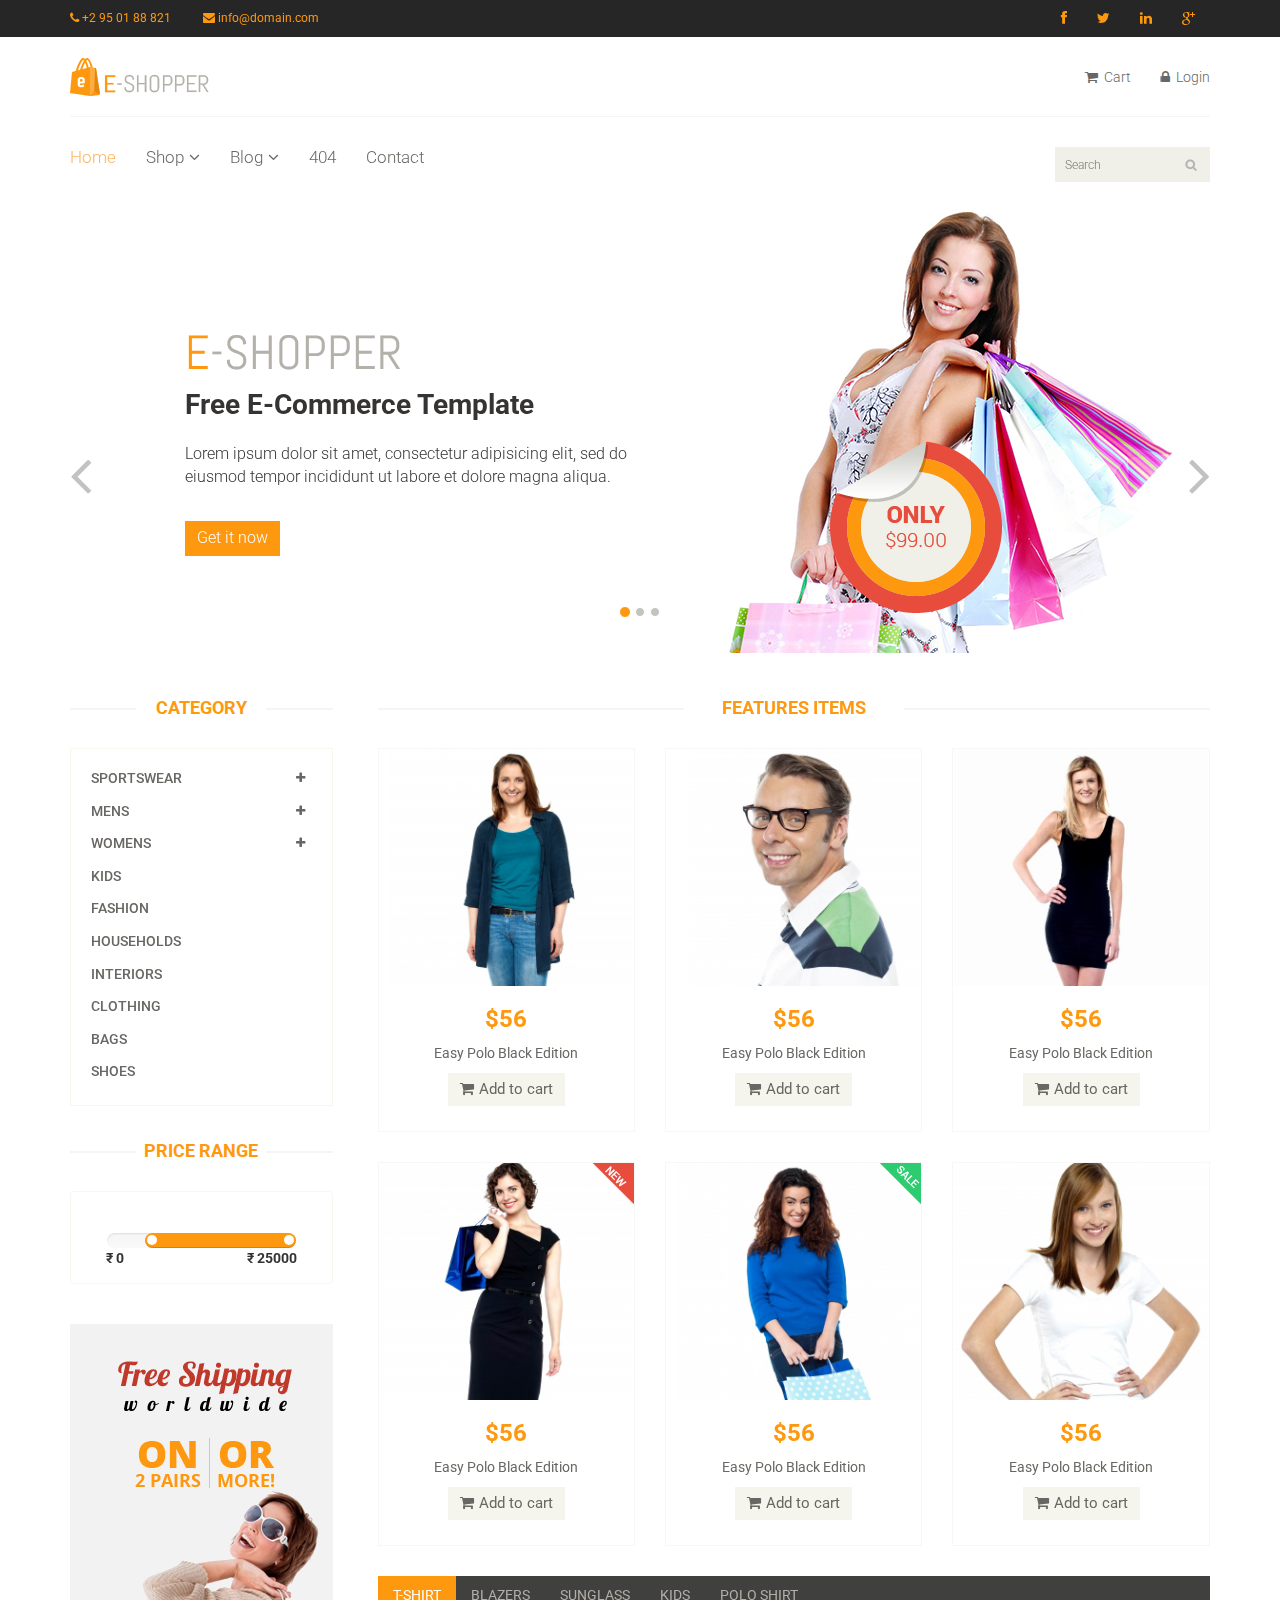
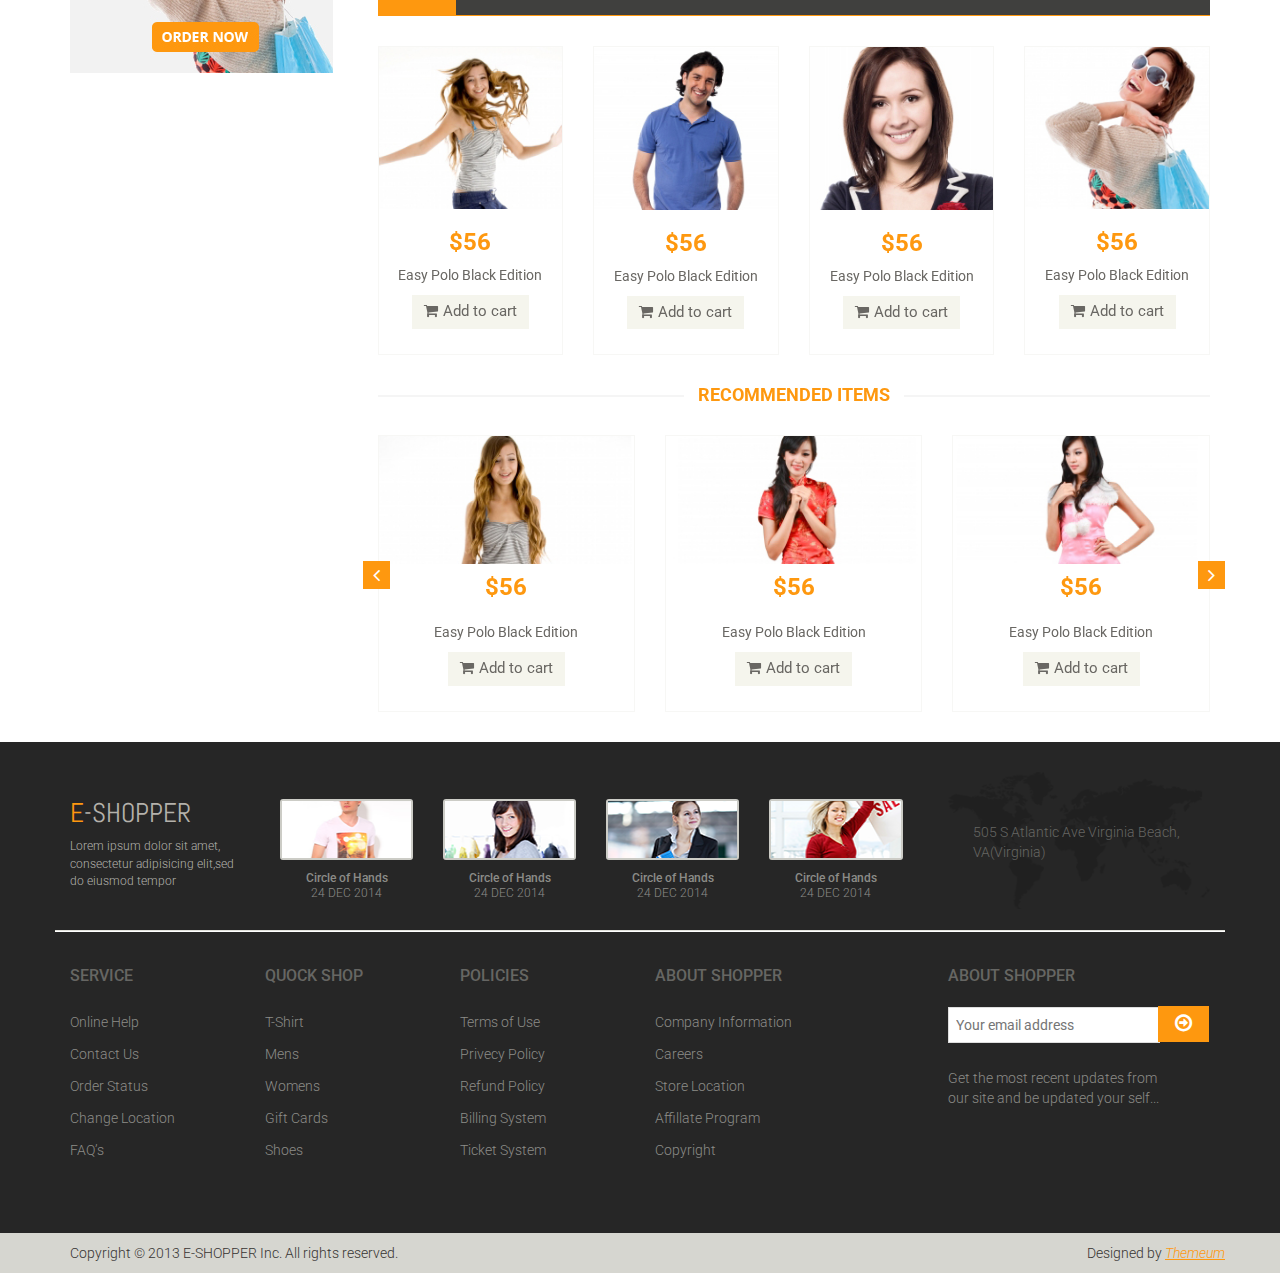
==== commit 77771dfb: "Index updated" ====
--- a/project/Eshopper/index.html
+++ b/project/Eshopper/index.html
@@ -315,7 +315,7 @@
                             <!--price-range-->
                             <h2>Price Range</h2>
                             <div class="well text-center">
-                                <input type="text" class="span2" value="" data-slider-min="0" data-slider-max="600" data-slider-step="5" data-slider-value="[250,450]" id="sl2"><br />
+                                <input type="text" class="span2" value="" data-slider-min="0" data-slider-max="25000" data-slider-step="50" data-slider-value="[5000,25000]" id="sl2"><br />
                                 <b class="pull-left"> 	&#8377; 0</b> <b class="pull-right">	&#8377; 25000</b>
                             </div>
                         </div>
@@ -351,12 +351,7 @@
                                         </div>
                                     </div>
                                 </div>
-                                <div class="choose">
-                                    <ul class="nav nav-pills nav-justified">
-                                        <li><a href="#"><i class="fa fa-plus-square"></i>Add to wishlist</a></li>
-                                        <li><a href="#"><i class="fa fa-plus-square"></i>Add to compare</a></li>
-                                    </ul>
-                                </div>
+
                             </div>
                         </div>
                         <div class="col-sm-4">
@@ -376,12 +371,7 @@
                                         </div>
                                     </div>
                                 </div>
-                                <div class="choose">
-                                    <ul class="nav nav-pills nav-justified">
-                                        <li><a href="#"><i class="fa fa-plus-square"></i>Add to wishlist</a></li>
-                                        <li><a href="#"><i class="fa fa-plus-square"></i>Add to compare</a></li>
-                                    </ul>
-                                </div>
+
                             </div>
                         </div>
                         <div class="col-sm-4">
@@ -401,12 +391,7 @@
                                         </div>
                                     </div>
                                 </div>
-                                <div class="choose">
-                                    <ul class="nav nav-pills nav-justified">
-                                        <li><a href="#"><i class="fa fa-plus-square"></i>Add to wishlist</a></li>
-                                        <li><a href="#"><i class="fa fa-plus-square"></i>Add to compare</a></li>
-                                    </ul>
-                                </div>
+
                             </div>
                         </div>
                         <div class="col-sm-4">
@@ -427,12 +412,7 @@
                                     </div>
                                     <img src="images/home/new.png" class="new" alt="" />
                                 </div>
-                                <div class="choose">
-                                    <ul class="nav nav-pills nav-justified">
-                                        <li><a href="#"><i class="fa fa-plus-square"></i>Add to wishlist</a></li>
-                                        <li><a href="#"><i class="fa fa-plus-square"></i>Add to compare</a></li>
-                                    </ul>
-                                </div>
+
                             </div>
                         </div>
                         <div class="col-sm-4">
@@ -453,12 +433,7 @@
                                     </div>
                                     <img src="images/home/sale.png" class="new" alt="" />
                                 </div>
-                                <div class="choose">
-                                    <ul class="nav nav-pills nav-justified">
-                                        <li><a href="#"><i class="fa fa-plus-square"></i>Add to wishlist</a></li>
-                                        <li><a href="#"><i class="fa fa-plus-square"></i>Add to compare</a></li>
-                                    </ul>
-                                </div>
+
                             </div>
                         </div>
                         <div class="col-sm-4">
@@ -478,12 +453,7 @@
                                         </div>
                                     </div>
                                 </div>
-                                <div class="choose">
-                                    <ul class="nav nav-pills nav-justified">
-                                        <li><a href="#"><i class="fa fa-plus-square"></i>Add to wishlist</a></li>
-                                        <li><a href="#"><i class="fa fa-plus-square"></i>Add to compare</a></li>
-                                    </ul>
-                                </div>
+
                             </div>
                         </div>
 
--- a/project/Eshopper/css/main.css
+++ b/project/Eshopper/css/main.css
@@ -1,4 +1,4 @@
-﻿/*************************
+/*************************
 *******Typography******
 **************************/
 
@@ -71,8 +71,11 @@
 *******Header CSS******
 **************************/
 
+.header {
+  background: #262626
+}
 .header_top {
-    background: none repeat scroll 0 0 #F0F0E9;
+    background: none repeat scroll 0 0 #262626;
 }
 
 .contactinfo ul li:first-child {
@@ -81,7 +84,7 @@
 
 .contactinfo ul li a {
     font-size: 12px;
-    color: #696763;
+    color:#FE980F;
     font-family: 'Roboto', sans-serif;
 }
 
@@ -92,7 +95,7 @@
 .social-icons ul li a {
     border: 0 none;
     border-radius: 0;
-    color: #696763;
+    color:#FE980F;
     padding: 0px;
 }
 
@@ -146,28 +149,6 @@
 
 .header-middle .container .row .col-sm-8 {
     padding-right: 0;
-}
-
-.usa {
-    border-radius: 0;
-    color: #B4B1AB;
-    font-size: 12px;
-    margin-right: 20px;
-    padding: 2px 15px;
-    margin-top: 10px;
-}
-
-.usa:hover {
-    background: #FE980F;
-    color: #fff;
-    border-color: #FE980F;
-}
-
-.usa:active,
-.usa.active {
-    background: none repeat scroll 0 0 #FE980F;
-    box-shadow: inherit;
-    outline: 0 none;
 }
 
 .btn-group.open .dropdown-toggle {
@@ -338,7 +319,7 @@
 **************************/
 
 #footer {
-    background: #F0F0E9;
+    background: #262626;
 }
 
 .footer-top .container {
@@ -1161,17 +1142,15 @@
     width: 100%;
 }
 
-.view-product h3 {
-    background: #FE980F;
-    bottom: 0;
+.filter-button h3 {
+    background: #FE980F;
     color: #FFFFFF;
     font-family: 'Roboto', sans-serif;
     font-size: 14px;
     font-weight: 700;
-    margin-bottom: 0;
+    margin: 0 20%;
     padding: 8px 20px;
-    position: absolute;
-    right: 0;
+    text-align: center;
 }
 
 #similar-product .carousel-inner .item {
@@ -2430,4 +2409,4 @@
 
 .contact-info .social-networks ul li a:hover {
     color: #FE980F;
-}+}   